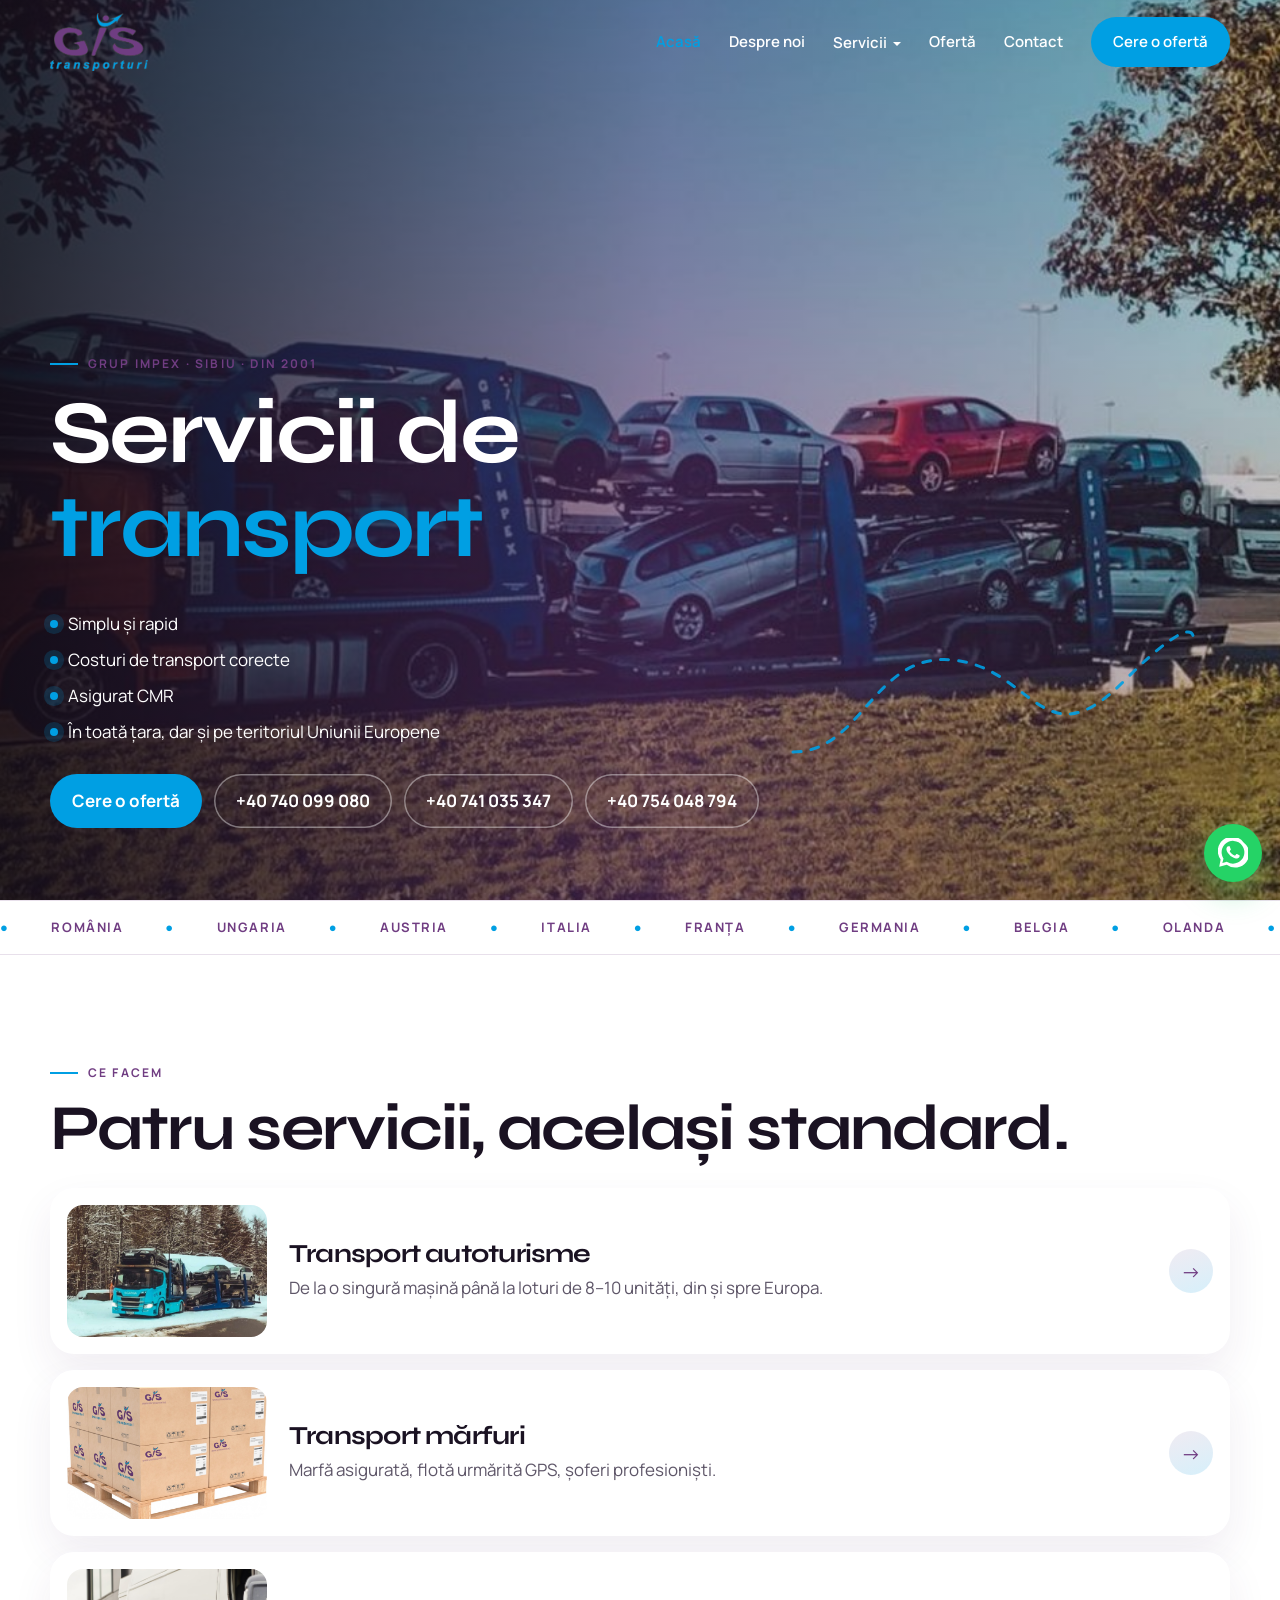
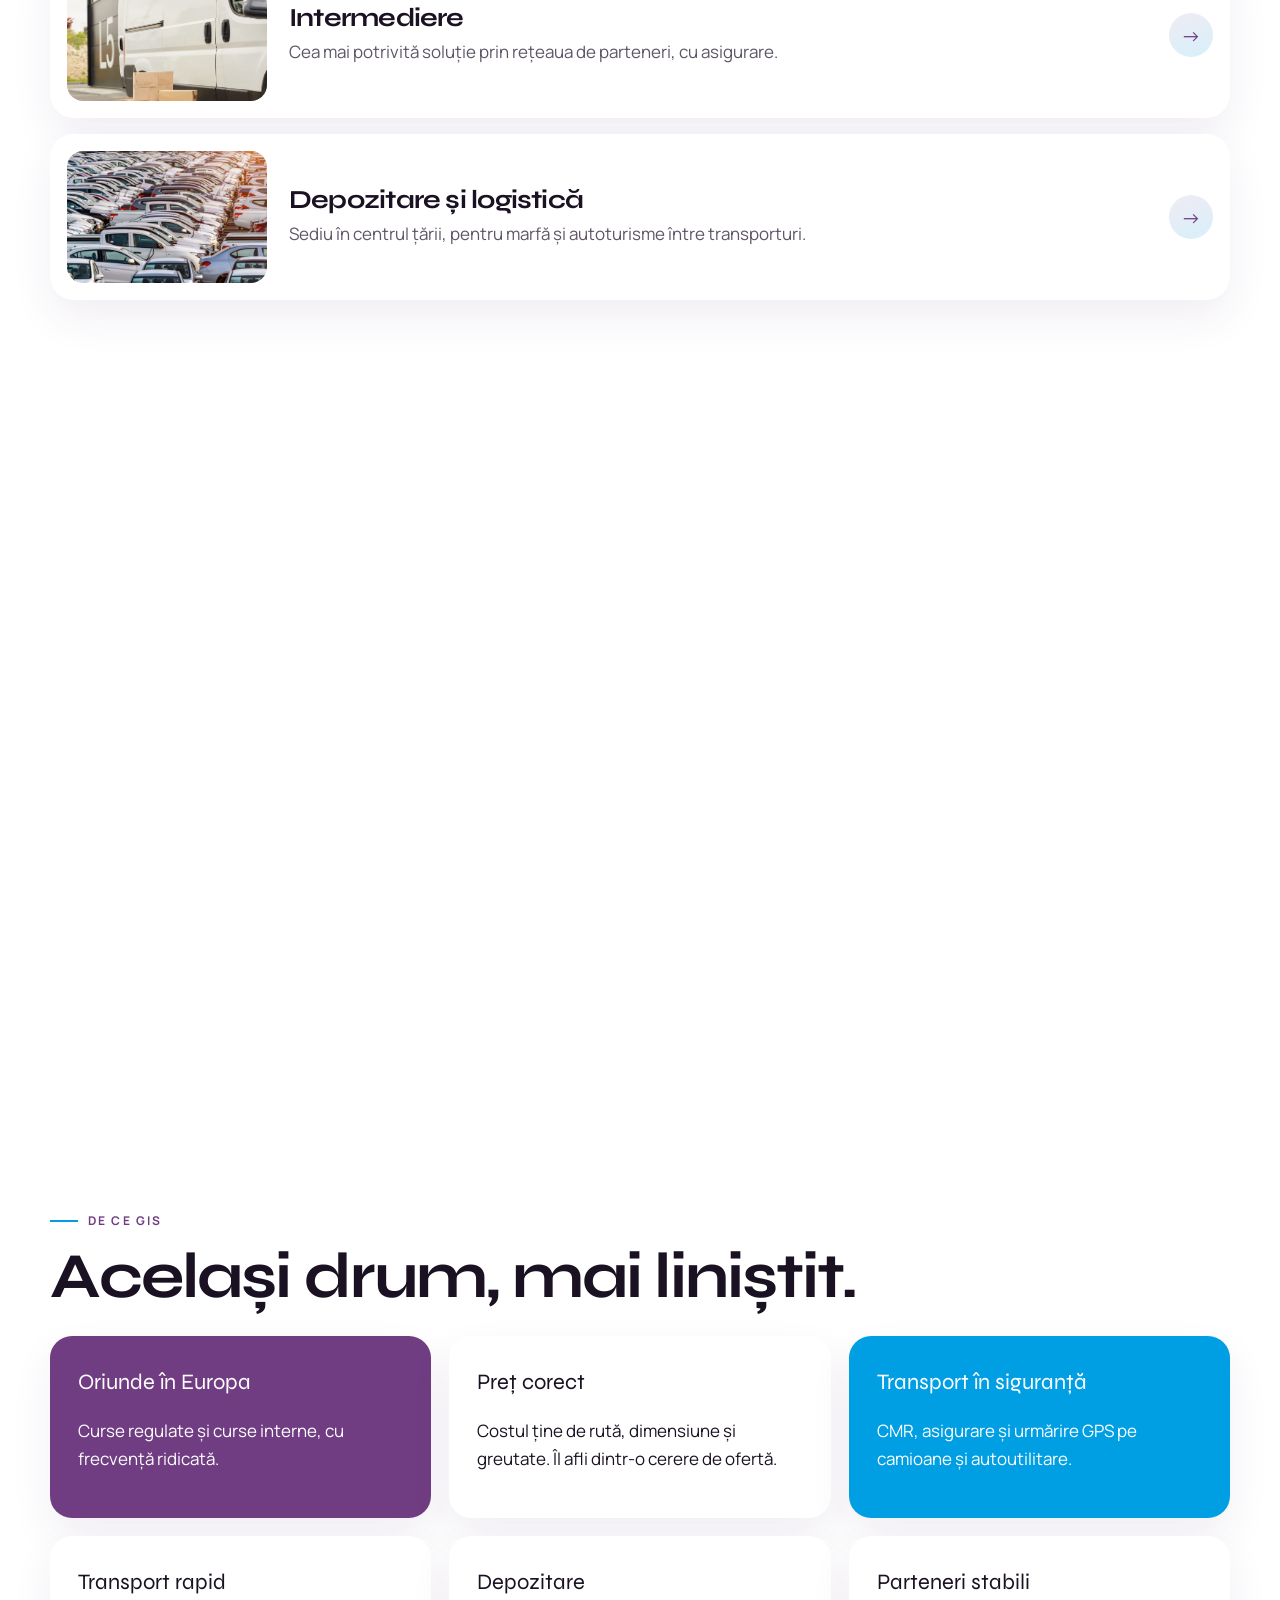
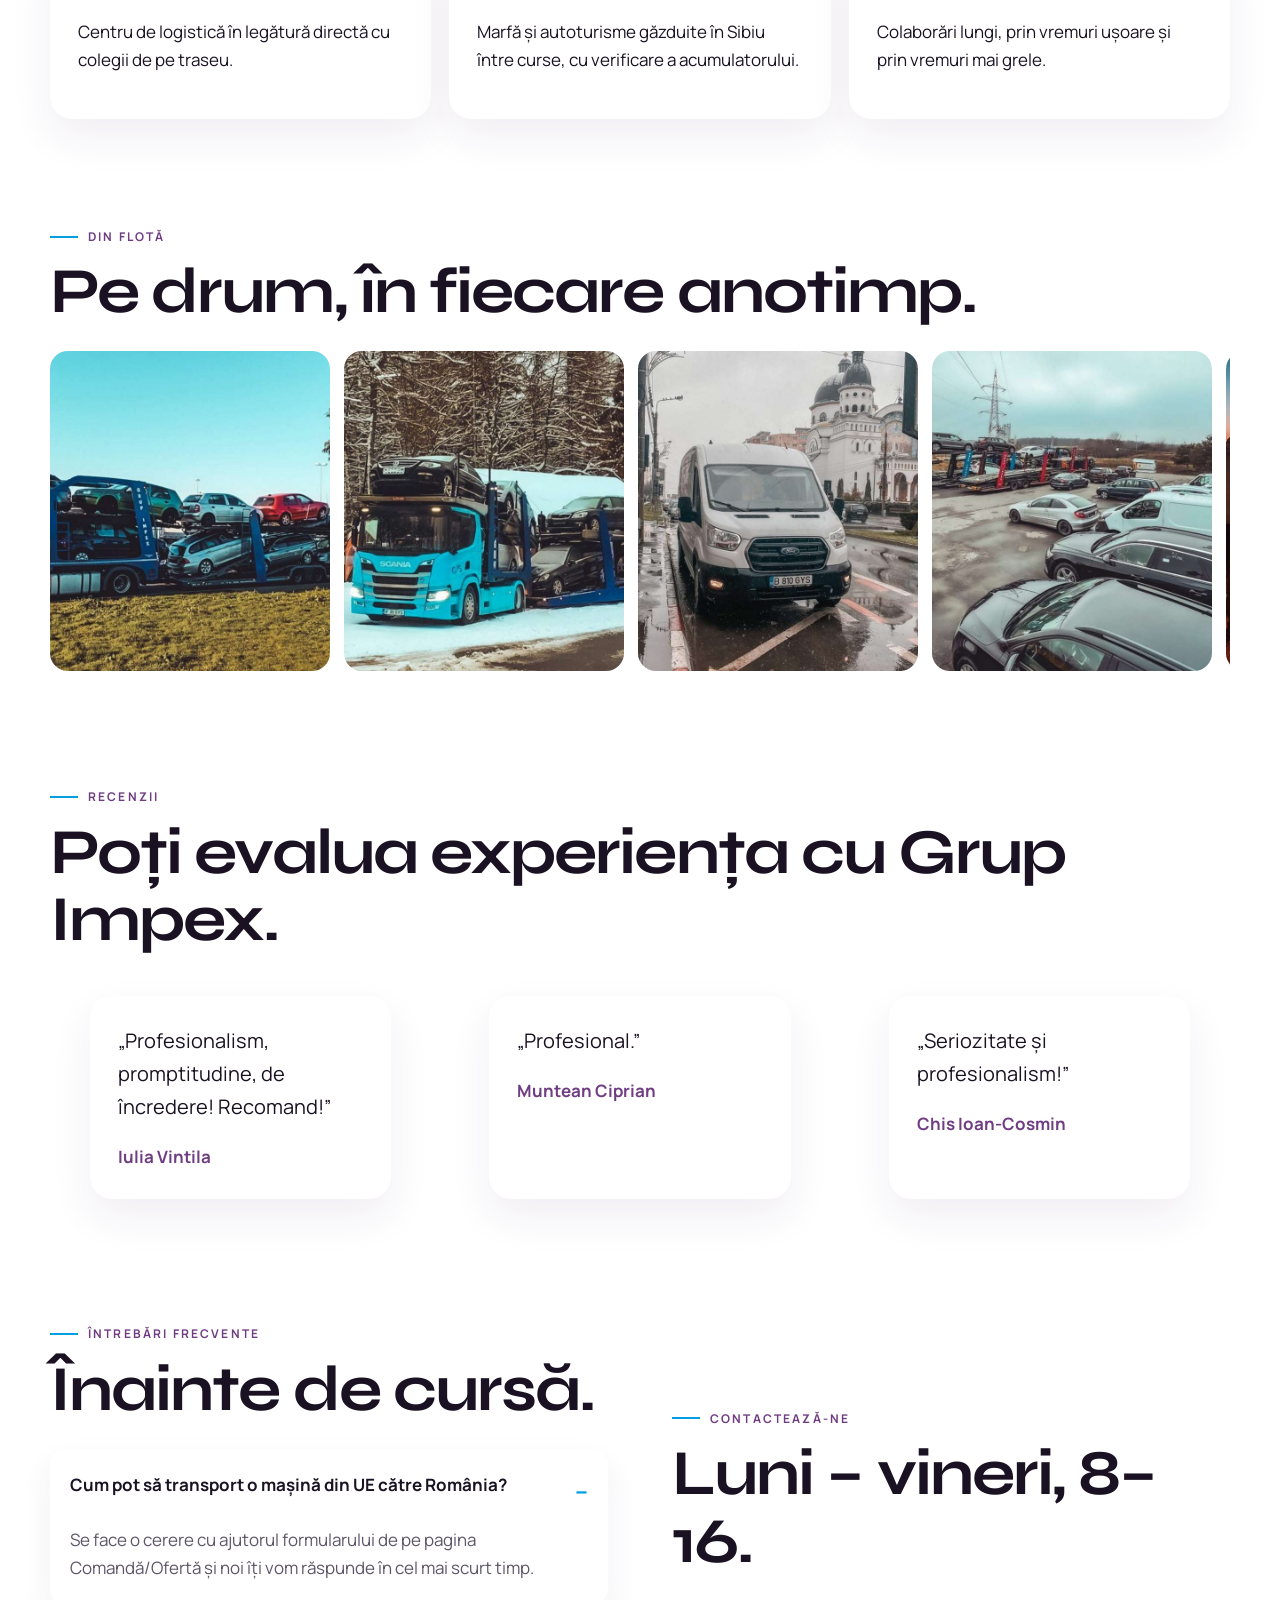
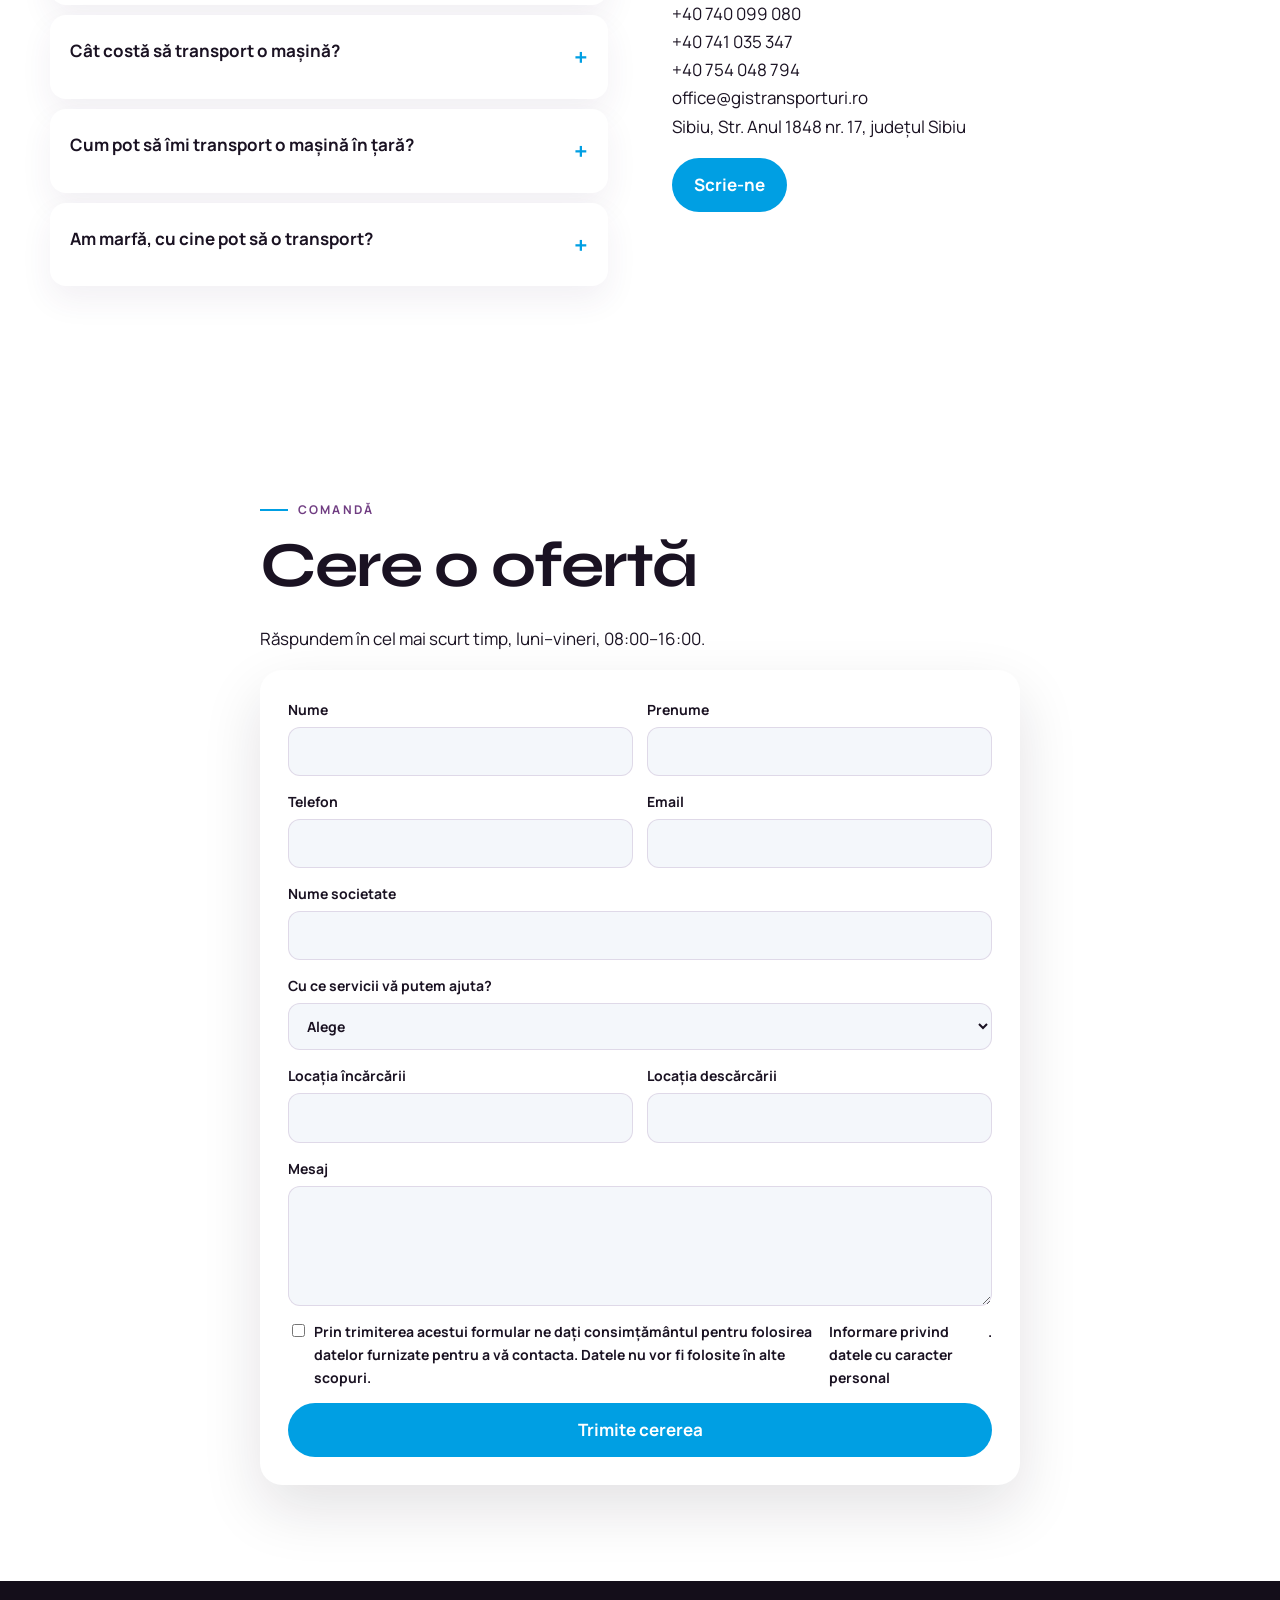
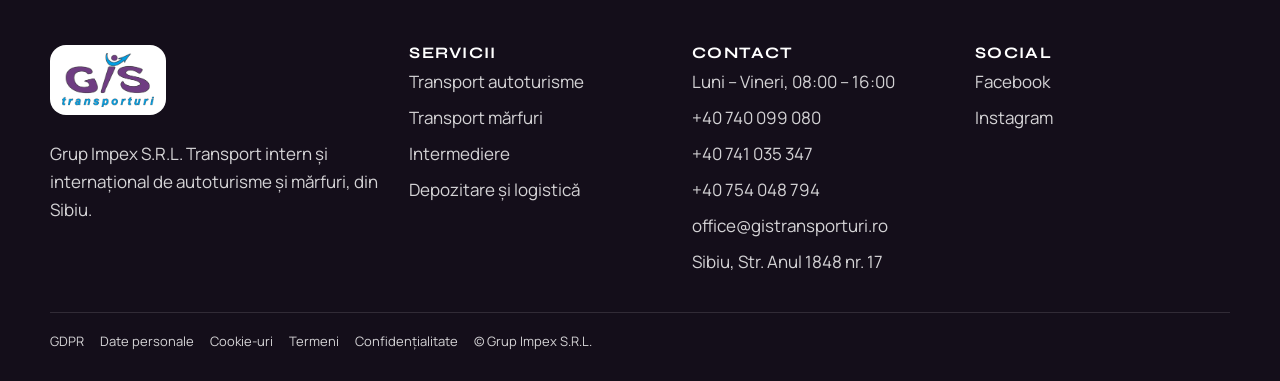
==== index.html @ a69e19e5 "Keep the quote form on the homepage and count years in transport. Service cards expand in place, the" ====
<!DOCTYPE html>
<html lang="ro">
<head>
  <meta charset="utf-8">
  <meta name="viewport" content="width=device-width, initial-scale=1">
  <title>Acasă - GIS Transporturi</title>
  <meta name="description" content="Transport autoturisme și mărfuri în România și Uniunea Europeană. Grup Impex S.R.L., Sibiu.">
  <link rel="icon" href="/assets/img/favicon.png">
  <link rel="preconnect" href="https://fonts.googleapis.com">
  <link rel="preconnect" href="https://fonts.gstatic.com" crossorigin>
  <link href="https://fonts.googleapis.com/css2?family=Manrope:wght@400;500;600;700;800&family=Syne:wght@600;700;800&display=swap" rel="stylesheet">
  <link rel="stylesheet" href="/assets/css/styles.css">
</head>
<body class="home">
<header class="site-header">
  <div class="header-inner">
    <a class="logo" href="/"><img src="/assets/img/logo.png" alt="GIS Transporturi"></a>
    <button class="menu-toggle" aria-label="Meniu" aria-expanded="false"><span></span></button>
    <nav class="nav">
<a href="/" class="active">Acasă</a>
<a href="/despre-noi/">Despre noi</a>
<div class="nav-drop">
  <a href="/servicii/">Servicii</a>
  <menu>
    <li><a href="/servicii/transport-autoturisme/">Transport autoturisme</a></li>
    <li><a href="/servicii/transport-marfuri/">Transport mărfuri</a></li>
    <li><a href="/servicii/intermediere-transport-marfuri-si-autoturisme/">Intermediere</a></li>
    <li><a href="/servicii/depozitare-si-logistica/">Depozitare și logistică</a></li>
  </menu>
</div>
<a href="#oferta">Ofertă</a>
<a href="/contact/">Contact</a>
<a class="btn" href="#oferta">Cere o ofertă</a>
</nav>
  </div>
</header>

<section class="hero">
  <div class="hero-media"><img src="/assets/img/fleet-sun.jpg" alt="Platformă GIS Transporturi încărcată cu autoturisme"></div>
  <svg class="route" viewBox="0 0 420 180" aria-hidden="true"><path d="M10 140 C 80 140, 90 40, 170 48 S 260 150, 340 70 410 30 410 30"/></svg>
  <div class="hero-copy">
    <p class="eyebrow reveal">Grup Impex · Sibiu · din 2001</p>
    <h1 class="reveal d2">Servicii de <span>transport</span></h1>
    <ul class="checks reveal d3">
      <li>Simplu și rapid</li>
      <li>Costuri de transport corecte</li>
      <li>Asigurat CMR</li>
      <li>În toată țara, dar și pe teritoriul Uniunii Europene</li>
    </ul>
    <div class="hero-actions reveal d4">
      <a class="btn" href="#oferta">Cere o ofertă</a>
      <a class="btn ghost" href="tel:+40740099080" style="color:white;box-shadow:inset 0 0 0 1.5px rgba(255,255,255,.4)">+40 740 099 080</a>
      <a class="btn ghost" href="tel:+40741035347" style="color:white;box-shadow:inset 0 0 0 1.5px rgba(255,255,255,.4)">+40 741 035 347</a>
      <a class="btn ghost" href="tel:+40754048794" style="color:white;box-shadow:inset 0 0 0 1.5px rgba(255,255,255,.4)">+40 754 048 794</a>
    </div>
  </div>
</section>
<div class="marquee" aria-hidden="true"><div class="marquee-track">
  <span>România</span><span>Ungaria</span><span>Austria</span><span>Italia</span><span>Franța</span><span>Germania</span><span>Belgia</span><span>Olanda</span><span>Danemarca</span><span>Cehia</span><span>Slovacia</span><span>Slovenia</span><span>Polonia</span><span>Lituania</span>
  <span>România</span><span>Ungaria</span><span>Austria</span><span>Italia</span><span>Franța</span><span>Germania</span><span>Belgia</span><span>Olanda</span><span>Danemarca</span><span>Cehia</span><span>Slovacia</span><span>Slovenia</span><span>Polonia</span><span>Lituania</span>
</div></div>
<section class="section">
  <div class="wrap">
    <p class="eyebrow">Ce facem</p>
    <h2>Patru servicii, același standard.</h2>
    <div class="services">
      <details class="service inview">
        <summary>
          <img src="/assets/img/fleet-snow.jpg" alt="Transport autoturisme pe platformă">
          <div><h3>Transport autoturisme</h3><p>De la o singură mașină până la loturi de 8–10 unități, din și spre Europa.</p></div>
          <span class="arrow" aria-hidden="true">→</span>
        </summary>
        <div class="service-more"><div class="service-panel"><div class="service-panel-inner">
          <div>
            <p>Transportul pe platformă se face în siguranță, cu structuri profesionale pentru până la 10 autoturisme odată.</p>
            <p>Onorăm comenzi pentru o singură mașină, dar și loturi complete de 8–10 unități, de oriunde din Europa.</p>
          </div>
          <a class="btn" href="#oferta" data-serviciu="Transport autoturisme">Cere o ofertă</a>
        </div></div></div>
      </details>
      <details class="service inview">
        <summary>
          <img src="/assets/img/pallet.jpg" alt="Transport mărfuri paletate">
          <div><h3>Transport mărfuri</h3><p>Marfă asigurată, flotă urmărită GPS, șoferi profesioniști.</p></div>
          <span class="arrow" aria-hidden="true">→</span>
        </summary>
        <div class="service-more"><div class="service-panel"><div class="service-panel-inner">
          <div>
            <p>Flotă modernă, întreținere tehnică periodică, șoferi profesioniști și urmărire GPS pe tot traseul.</p>
            <p>Toate mărfurile transportate sunt asigurate.</p>
          </div>
          <a class="btn" href="#oferta" data-serviciu="Transport mărfuri">Cere o ofertă</a>
        </div></div></div>
      </details>
      <details class="service inview">
        <summary>
          <img src="/assets/img/courier.jpg" alt="Intermediere transport">
          <div><h3>Intermediere</h3><p>Cea mai potrivită soluție prin rețeaua de parteneri, cu asigurare.</p></div>
          <span class="arrow" aria-hidden="true">→</span>
        </summary>
        <div class="service-more"><div class="service-panel"><div class="service-panel-inner">
          <div>
            <p>Prin rețeaua de parteneri găsim varianta sigură, rapidă și potrivită ca preț.</p>
            <p>Marfa sau autovehiculul intermediat este asigurat prin polița societății.</p>
          </div>
          <a class="btn" href="#oferta" data-serviciu="Intermediere transport mărfuri și autoturisme">Cere o ofertă</a>
        </div></div></div>
      </details>
      <details class="service inview">
        <summary>
          <img src="/assets/img/yard.jpg" alt="Depozitare autoturisme">
          <div><h3>Depozitare și logistică</h3><p>Sediu în centrul țării, pentru marfă și autoturisme între transporturi.</p></div>
          <span class="arrow" aria-hidden="true">→</span>
        </summary>
        <div class="service-more"><div class="service-panel"><div class="service-panel-inner">
          <div>
            <p>Sediul din Sibiu poate găzdui marfa și autoturismul până la următorul transport.</p>
            <p>Pentru mașini, pe durata depozitării verificăm și întreținem acumulatorul.</p>
          </div>
          <a class="btn" href="#oferta" data-serviciu="Depozitare logistica">Cere o ofertă</a>
        </div></div></div>
      </details>
    </div>
  </div>
</section>
<section class="section" style="padding-top:0">
  <div class="wrap split">
    <div class="frame inview">
      <img src="/assets/img/fleet-12.jpg" alt="Camion GIS pe traseu">
      <div class="chip"><strong>110</strong> oameni în echipă</div>
    </div>
    <div class="inview">
      <p class="eyebrow">Flotă</p>
      <h2>Transportă rapid și în siguranță</h2>
      <p>Grup Impex S.R.L. asigură un transport rapid și în siguranță, punând la dispoziție o gamă largă de autoutilitare și autocamioane.</p>
      <p>Transportăm autovehicule și mărfuri din afara țării în țară, cât și pe teritoriul Uniunii Europene, sigur, rapid și eficient.</p>
      <a class="btn purple" href="/despre-noi/">Mai multe informații</a>
    </div>
  </div>
</section>
<section class="section" style="padding-top:0">
  <div class="wrap">
    <div class="stats">
      <div class="stat inview"><b data-since="2001-08">0</b><span>ani de activitate în transporturi</span></div>
      <div class="stat inview"><b data-count="110">0</b><span>angajați</span></div>
      <div class="stat inview"><b data-count="14">0</b><span>țări pe rute regulate</span></div>
      <div class="stat inview"><b data-count="10">0</b><span>autoturisme pe platformă</span></div>
    </div>
  </div>
</section>
<section class="section" style="padding-top:0">
  <div class="wrap">
    <p class="eyebrow">De ce GIS</p>
    <h2>Același drum, mai liniștit.</h2>
    <div class="reasons">
      <article class="reason inview"><em>Oriunde în Europa</em><p>Curse regulate și curse interne, cu frecvență ridicată.</p></article>
      <article class="reason inview"><em>Preț corect</em><p>Costul ține de rută, dimensiune și greutate. Îl afli dintr-o cerere de ofertă.</p></article>
      <article class="reason inview"><em>Transport în siguranță</em><p>CMR, asigurare și urmărire GPS pe camioane și autoutilitare.</p></article>
      <article class="reason inview"><em>Transport rapid</em><p>Centru de logistică în legătură directă cu colegii de pe traseu.</p></article>
      <article class="reason inview"><em>Depozitare</em><p>Marfă și autoturisme găzduite în Sibiu între curse, cu verificare a acumulatorului.</p></article>
      <article class="reason inview"><em>Parteneri stabili</em><p>Colaborări lungi, prin vremuri ușoare și prin vremuri mai grele.</p></article>
    </div>
  </div>
</section>
<section class="section" style="padding-top:0">
  <div class="wrap">
    <p class="eyebrow">Din flotă</p>
    <h2>Pe drum, în fiecare anotimp.</h2>
    <div class="gallery">
      <img src="/assets/img/fleet-sun.jpg" alt="Platformă încărcată, vară">
      <img src="/assets/img/fleet-snow.jpg" alt="Platformă pe zăpadă">
      <img src="/assets/img/fleet-15.jpg" alt="Transport GIS">
      <img src="/assets/img/fleet-21.jpg" alt="Transport GIS">
      <img src="/assets/img/fleet-24.jpg" alt="Transport GIS">
      <img src="/assets/img/fleet-30.jpg" alt="Transport GIS">
      <img src="/assets/img/fleet-05.jpg" alt="Transport GIS">
    </div>
  </div>
</section>
<section class="section" style="padding-top:0">
  <div class="wrap">
    <p class="eyebrow">Recenzii</p>
    <h2>Poți evalua experiența cu Grup Impex.</h2>
    <div class="quotes">
      <blockquote class="quote inview"><p>„Profesionalism, promptitudine, de încredere! Recomand!”</p><cite>Iulia Vintila</cite></blockquote>
      <blockquote class="quote inview"><p>„Profesional.”</p><cite>Muntean Ciprian</cite></blockquote>
      <blockquote class="quote inview"><p>„Seriozitate și profesionalism!”</p><cite>Chis Ioan-Cosmin</cite></blockquote>
    </div>
  </div>
</section>
<section class="section" style="padding-top:0">
  <div class="wrap split">
    <div>
      <p class="eyebrow">Întrebări frecvente</p>
      <h2>Înainte de cursă.</h2>
      <div class="faq">
        <details open><summary>Cum pot să transport o mașină din UE către România?</summary><p>Se face o cerere cu ajutorul formularului de pe pagina Comandă/Ofertă și noi îți vom răspunde în cel mai scurt timp.</p></details>
        <details><summary>Cât costă să transport o mașină?</summary><p>Costul unui transport diferă în funcție de locul de ridicare și locul de livrare, dar și în funcție de dimensiunile și greutatea acesteia. Pentru a afla, completează o cerere de ofertă.</p></details>
        <details><summary>Cum pot să îmi transport o mașină în țară?</summary><p>Dacă ai o mașină pe care vrei să o transporți dintr-o locație în alta pe teritoriul țării, te putem ajuta cu autocamioanele noastre sau ale partenerilor noștri.</p></details>
        <details><summary>Am marfă, cu cine pot să o transport?</summary><p>În funcție de nevoile tale, marfa va fi transportată cât mai rapid, atât paletată, cât și ca un colet singular.</p></details>
      </div>
    </div>
    <div class="inview">
      <p class="eyebrow">Contactează-ne</p>
      <h2>Luni – vineri, 8–16.</h2>
      <p><a href="tel:+40740099080">+40 740 099 080</a><br><a href="tel:+40741035347">+40 741 035 347</a><br><a href="tel:+40754048794">+40 754 048 794</a><br><a href="mailto:office@gistransporturi.ro">office@gistransporturi.ro</a><br>Sibiu, Str. Anul 1848 nr. 17, județul Sibiu</p>
      <a class="btn" href="/contact/">Scrie-ne</a>
    </div>
  </div>
</section>
<section class="section" id="oferta">
  <div class="wrap" style="max-width:760px">
    <p class="eyebrow">Comandă</p>
    <h2>Cere o ofertă</h2>
    <p>Răspundem în cel mai scurt timp, luni–vineri, 08:00–16:00.</p>
    <form class="form" data-service-form>
      <p class="form-ok">Cererea a fost trimisă. Revenim în cel mai scurt timp.</p>
      <input class="hp" type="text" name="company" tabindex="-1" autocomplete="off">
      <div class="row">
        <label>Nume<input name="nume" required></label>
        <label>Prenume<input name="prenume" required></label>
      </div>
      <div class="row">
        <label>Telefon<input name="telefon" required></label>
        <label>Email<input type="email" name="email"></label>
      </div>
      <label>Nume societate<input name="societate"></label>
      <label>Cu ce servicii vă putem ajuta?
        <select name="serviciu" required>
          <option value="">Alege</option>
          <option>Transport mărfuri</option>
          <option>Transport autoturisme</option>
          <option>Intermediere transport mărfuri și autoturisme</option>
          <option>Depozitare logistica</option>
        </select>
      </label>
      <div class="row">
        <label>Locația încărcării<input name="incarcare"></label>
        <label>Locația descărcării<input name="descarcare"></label>
      </div>
      <div data-for="auto" hidden>
        <div class="row">
          <label>Modelul autoturismului<input name="model"></label>
          <label>Număr de autoturisme<input name="numar_auto"></label>
        </div>
        <label>Starea autoturismului
          <select name="stare"><option value="">Alege</option><option>funcțional</option><option>nefuncțional</option></select>
        </label>
      </div>
      <div data-for="marfa" hidden>
        <div class="row">
          <label>Număr de paleți<input name="paleti"></label>
          <label>Volumul paleților<input name="volum"></label>
        </div>
        <label>Greutatea paleților<input name="greutate"></label>
      </div>
      <label>Mesaj<textarea name="mesaj" required></textarea></label>
      <label class="checkline"><input type="checkbox" required> Prin trimiterea acestui formular ne dați consimțământul pentru folosirea datelor furnizate pentru a vă contacta. Datele nu vor fi folosite în alte scopuri. <a href="/declaratie-privind-datele-cu-caracter-personal/">Informare privind datele cu caracter personal</a>.</label>
      <button class="btn" type="submit">Trimite cererea</button>
    </form>
  </div>
</section>


<footer class="site-footer">
  <div class="wrap foot-grid">
    <div>
      <a class="logo-pill" href="/"><img src="/assets/img/logo.png" alt="GIS Transporturi"></a>
      <p>Grup Impex S.R.L. Transport intern și internațional de autoturisme și mărfuri, din Sibiu.</p>
    </div>
    <div>
      <h3>Servicii</h3>
      <ul>
        <li><a href="/servicii/transport-autoturisme/">Transport autoturisme</a></li>
        <li><a href="/servicii/transport-marfuri/">Transport mărfuri</a></li>
        <li><a href="/servicii/intermediere-transport-marfuri-si-autoturisme/">Intermediere</a></li>
        <li><a href="/servicii/depozitare-si-logistica/">Depozitare și logistică</a></li>
      </ul>
    </div>
    <div>
      <h3>Contact</h3>
      <ul>
        <li>Luni – Vineri, 08:00 – 16:00</li>
        <li><a href="tel:+40740099080">+40 740 099 080</a></li>
        <li><a href="tel:+40741035347">+40 741 035 347</a></li>
        <li><a href="tel:+40754048794">+40 754 048 794</a></li>
        <li><a href="mailto:office@gistransporturi.ro">office@gistransporturi.ro</a></li>
        <li>Sibiu, Str. Anul 1848 nr. 17</li>
      </ul>
    </div>
    <div>
      <h3>Social</h3>
      <ul>
        <li><a href="https://www.facebook.com/GIStransporturi/" target="_blank" rel="noreferrer">Facebook</a></li>
        <li><a href="https://www.instagram.com/grupimpexsrl/" target="_blank" rel="noreferrer">Instagram</a></li>
      </ul>
    </div>
  </div>
  <div class="wrap legal-row">
    <a href="/gdpr/">GDPR</a>
    <a href="/declaratie-privind-datele-cu-caracter-personal/">Date personale</a>
    <a href="/politica-privind-cookie-urile-ue/">Cookie-uri</a>
    <a href="/termeni-si-conditii/">Termeni</a>
    <a href="/politica-de-confidentialitate/">Confidențialitate</a>
    <span>© Grup Impex S.R.L.</span>
  </div>
</footer>
<a class="wa" href="https://wa.me/40740099080" aria-label="WhatsApp" target="_blank" rel="noreferrer">
  <svg viewBox="0 0 24 24" aria-hidden="true"><path d="M20.5 3.5A11 11 0 0 0 2.1 17.2L1 23l6-1.6A11 11 0 0 0 20.5 3.5zm-8.5 17a9.1 9.1 0 0 1-4.6-1.3l-.3-.2-3.6.9.9-3.5-.2-.3A9.1 9.1 0 1 1 12 20.5zm5-6.8c-.3-.1-1.6-.8-1.8-.9s-.4-.1-.6.1-.7.9-.8 1-.3.2-.6.1a7.4 7.4 0 0 1-2.2-1.4 8.2 8.2 0 0 1-1.5-1.9c-.2-.3 0-.4.1-.6l.4-.5.2-.3a.5.5 0 0 0 0-.5c0-.1-.6-1.4-.8-1.9s-.4-.4-.6-.4h-.5a1 1 0 0 0-.7.3 2.9 2.9 0 0 0-.9 2.2 5 5 0 0 0 1.1 2.7 11.4 11.4 0 0 0 4.4 3.9 14 14 0 0 0 1.5.6 3.6 3.6 0 0 0 1.6.1 2.7 2.7 0 0 0 1.8-1.2 2.2 2.2 0 0 0 .2-1.2c-.1-.1-.3-.2-.6-.3z"/></svg>
</a>

<script src="/assets/js/main.js"></script>
</body>
</html>
---- assets/css/styles.css ----
:root {
  --purple: #703d82;
  --purple-deep: #4c2460;
  --cyan: #009fe3;
  --cyan-deep: #0678b0;
  --ink: #1a1222;
  --muted: #5e5668;
  --paper: #f6f4f8;
  --white: #ffffff;
  --line: rgba(112, 61, 130, 0.16);
  --shadow: 0 24px 60px rgba(26, 18, 34, 0.12);
  --radius: 22px;
  --header: 84px;
  --font: "Manrope", sans-serif;
  --display: "Syne", sans-serif;
}

* { box-sizing: border-box; }
html { scroll-behavior: smooth; }
body {
  margin: 0;
  color: var(--ink);
  background:
    radial-gradient(980px 560px at -4% 8%, rgba(112, 61, 130, 0.55), transparent 58%),
    radial-gradient(860px 520px at 108% -6%, rgba(0, 159, 227, 0.5), transparent 56%),
    radial-gradient(760px 540px at 92% 100%, rgba(112, 61, 130, 0.38), transparent 60%),
    radial-gradient(680px 460px at -8% 100%, rgba(0, 159, 227, 0.36), transparent 58%),
    linear-gradient(155deg, #d7c2ea 0%, #efe8f5 42%, #c9e8f8 100%);
  background-attachment: fixed;
  font-family: var(--font);
  font-size: 17px;
  line-height: 1.65;
}
img { max-width: 100%; display: block; }
a { color: inherit; text-decoration: none; }
button, input, select, textarea { font: inherit; color: inherit; }
h1, h2, h3, h4 { font-family: var(--display); line-height: 1.05; letter-spacing: -0.03em; margin: 0 0 0.4em; }

.wrap { width: min(1180px, calc(100% - 40px)); margin: 0 auto; }
.eyebrow {
  display: inline-flex;
  align-items: center;
  gap: 10px;
  color: var(--purple);
  font-size: 12px;
  font-weight: 700;
  letter-spacing: 0.18em;
  text-transform: uppercase;
}
.eyebrow::before {
  content: "";
  width: 28px;
  height: 2px;
  background: var(--cyan);
}

.site-header {
  position: fixed;
  inset: 0 0 auto 0;
  z-index: 40;
  height: var(--header);
  display: flex;
  align-items: center;
  transition: background 0.35s ease, box-shadow 0.35s ease, height 0.35s ease;
}
.site-header.scrolled {
  background: rgba(255, 255, 255, 0.9);
  backdrop-filter: blur(16px);
  box-shadow: 0 1px 0 var(--line);
  height: 70px;
}
.header-inner { display: flex; align-items: center; justify-content: space-between; gap: 24px; width: min(1180px, calc(100% - 40px)); margin: 0 auto; }
.logo img { height: 58px; width: auto; }
.site-header.scrolled .logo img { height: 48px; }
.nav { display: flex; align-items: center; gap: 28px; }
.nav a { font-size: 15px; font-weight: 600; position: relative; }
.nav a.active, .nav a:hover { color: var(--purple); }
body.home .site-header:not(.scrolled) .nav a { color: white; }
body.home .site-header:not(.scrolled) .nav a.active,
body.home .site-header:not(.scrolled) .nav a:hover { color: var(--cyan); }
body.home .site-header:not(.scrolled) .nav-drop menu a { color: var(--ink); }
body.home .site-header:not(.scrolled) .nav-drop menu a:hover { color: var(--purple); }
.nav-drop { position: relative; }
.nav-drop > a::after { content: ""; display: inline-block; margin-left: 6px; border: 4px solid transparent; border-top-color: currentColor; transform: translateY(2px); }
.nav-drop menu {
  display: none;
  position: absolute;
  top: calc(100% + 14px);
  left: -16px;
  margin: 0;
  padding: 10px;
  list-style: none;
  min-width: 280px;
  background: var(--white);
  border-radius: 16px;
  box-shadow: var(--shadow);
}
.nav-drop:hover menu, .nav-drop:focus-within menu { display: grid; }
.nav-drop menu a { display: block; padding: 10px 12px; border-radius: 10px; }
.nav-drop menu a:hover { background: var(--paper); }
.btn {
  display: inline-flex;
  align-items: center;
  justify-content: center;
  gap: 8px;
  border: 0;
  border-radius: 999px;
  padding: 13px 22px;
  background: var(--cyan);
  color: white;
  font-weight: 700;
  cursor: pointer;
  transition: transform 0.25s ease, background 0.25s ease;
}
.btn:hover { background: var(--cyan-deep); transform: translateY(-2px); }
.btn.ghost { background: transparent; color: var(--ink); box-shadow: inset 0 0 0 1.5px var(--line); }
.btn.ghost:hover { background: white; }
.btn.purple { background: var(--purple); }
.btn.purple:hover { background: var(--purple-deep); }
.menu-toggle { display: none; width: 46px; height: 46px; border: 0; border-radius: 50%; background: white; cursor: pointer; box-shadow: 0 8px 24px rgba(26, 18, 34, 0.12); }
.menu-toggle span, .menu-toggle span::before, .menu-toggle span::after {
  display: block; width: 18px; height: 2px; background: var(--ink); position: relative; margin: 0 auto;
}
.menu-toggle span::before, .menu-toggle span::after { content: ""; position: absolute; left: 0; }
.menu-toggle span::before { top: -6px; }
.menu-toggle span::after { top: 6px; }

.hero { position: relative; min-height: 100vh; display: grid; align-items: end; overflow: hidden; color: white; background: #120c18; }
.hero-media { position: absolute; inset: 0; }
.hero-media img { width: 100%; height: 100%; object-fit: cover; transform: scale(1.08); animation: drift 18s ease-in-out infinite alternate; }
.hero-media::after { content: ""; position: absolute; inset: 0; background: linear-gradient(90deg, rgba(18, 12, 24, 0.88) 0%, rgba(76, 36, 96, 0.55) 52%, rgba(18, 12, 24, 0.25) 100%); }
.hero-copy { position: relative; z-index: 1; padding: 140px 0 72px; width: min(1180px, calc(100% - 40px)); margin: 0 auto; }
.hero h1 { font-size: clamp(48px, 7vw, 92px); max-width: 11ch; color: white; }
.hero h1 span { color: var(--cyan); }
.hero p.lead { max-width: 460px; font-size: 18px; color: rgba(255,255,255,0.86); }
.hero-actions { display: flex; flex-wrap: wrap; gap: 12px; margin-top: 28px; }
.checks { display: grid; gap: 8px; margin: 28px 0 0; padding: 0; list-style: none; }
.checks li { display: flex; gap: 10px; align-items: center; }
.checks li::before { content: ""; width: 8px; height: 8px; border-radius: 50%; background: var(--cyan); box-shadow: 0 0 0 6px rgba(0, 159, 227, 0.18); }
.route {
  position: absolute; right: 6vw; bottom: 12vh; width: min(420px, 40vw); z-index: 1; opacity: 0.9;
}
.route path { fill: none; stroke: var(--cyan); stroke-width: 3; stroke-linecap: round; stroke-dasharray: 8 10; animation: dash 14s linear infinite; }

.marquee { overflow: hidden; border-block: 1px solid var(--line); background: white; }
.marquee-track { display: flex; gap: 42px; width: max-content; padding: 16px 0; animation: ticker 28s linear infinite; font-weight: 700; letter-spacing: 0.12em; text-transform: uppercase; font-size: 13px; color: var(--purple); }
.marquee-track span::before { content: "●"; color: var(--cyan); margin-right: 42px; }

.section { padding: 96px 0; }
.section h2 { font-size: clamp(36px, 5vw, 64px); }
.split { display: grid; grid-template-columns: 1fr 1fr; gap: 64px; align-items: center; }
.frame { position: relative; border-radius: var(--radius); overflow: hidden; min-height: 420px; }
.frame img { width: 100%; height: 100%; object-fit: cover; min-height: 420px; transition: transform 0.8s ease; }
.frame:hover img { transform: scale(1.05); }
.chip {
  position: absolute; left: 18px; bottom: 18px; background: white; color: var(--ink);
  border-radius: 16px; padding: 14px 16px; box-shadow: var(--shadow); max-width: 220px;
}
.chip strong { display: block; font-family: var(--display); font-size: 28px; color: var(--purple); }

.services { display: grid; gap: 16px; }
.service {
  background: white; border-radius: 24px; padding: 16px;
  border: 1px solid rgba(255, 255, 255, 0.7);
  box-shadow: 0 18px 40px rgba(76, 36, 96, 0.08);
  transition: box-shadow 0.35s ease;
}
.service[open] { box-shadow: 0 22px 48px rgba(76, 36, 96, 0.14); }
.service summary {
  display: grid; grid-template-columns: 200px minmax(0, 1fr) 44px;
  gap: 22px; align-items: center;
  list-style: none; cursor: pointer;
}
.service summary::-webkit-details-marker { display: none; }
.service summary::marker { content: ""; }
.service img { width: 200px; height: 132px; object-fit: cover; border-radius: 16px; display: block; }
.service h3 { font-size: 26px; margin: 0 0 6px; }
.service summary p { margin: 0; color: var(--muted); }
.service-more { display: grid; grid-template-rows: 0fr; transition: grid-template-rows 0.5s cubic-bezier(0.22, 1, 0.36, 1); }
.service[open] .service-more { grid-template-rows: 1fr; }
.service-panel { overflow: hidden; min-height: 0; }
.service-panel-inner {
  display: grid; grid-template-columns: minmax(0, 1fr) auto;
  gap: 28px; align-items: end;
  margin: 16px 8px 4px 222px; padding-top: 16px;
  border-top: 1px solid rgba(112, 61, 130, 0.12);
}
.service-panel p { margin: 0 0 8px; color: var(--muted); max-width: 68ch; }
.service-panel p:last-child { margin-bottom: 0; }
.arrow {
  width: 44px; height: 44px; border-radius: 50%; display: grid; place-items: center;
  background: linear-gradient(160deg, rgba(112, 61, 130, 0.1), rgba(0, 159, 227, 0.16));
  color: var(--purple); font-size: 20px;
  transition: transform 0.4s cubic-bezier(0.22, 1, 0.36, 1);
}
.service[open] .arrow { transform: rotate(90deg); }

.stats { display: grid; grid-template-columns: repeat(4, 1fr); gap: 18px; }
.stat { background: white; border-radius: var(--radius); padding: 28px 22px; box-shadow: 0 18px 40px rgba(76, 36, 96, 0.08); }
.stat b { display: block; font-family: var(--display); font-size: 48px; color: var(--purple); letter-spacing: -0.04em; }
.stat span { color: var(--muted); }

.reasons { display: grid; grid-template-columns: repeat(3, 1fr); gap: 18px; }
.reason { padding: 28px; border-radius: var(--radius); background: white; min-height: 180px; box-shadow: 0 18px 40px rgba(76, 36, 96, 0.08); }
.reason:nth-child(1) { background: var(--purple); color: white; }
.reason:nth-child(3) { background: var(--cyan); color: white; }
.reason em { font-style: normal; font-family: var(--display); font-size: 22px; display: block; margin-bottom: 8px; }

.gallery { display: grid; grid-auto-flow: column; grid-auto-columns: minmax(280px, 32%); gap: 14px; overflow-x: auto; scroll-snap-type: x mandatory; padding-bottom: 8px; }
.gallery img { height: 320px; width: 100%; object-fit: cover; border-radius: 18px; scroll-snap-align: start; }
.gallery::-webkit-scrollbar { height: 8px; }
.gallery::-webkit-scrollbar-thumb { background: var(--purple); border-radius: 99px; }

.quotes { display: grid; grid-template-columns: repeat(3, 1fr); gap: 18px; }
.quote { background: white; border-radius: var(--radius); padding: 28px; box-shadow: 0 18px 40px rgba(76, 36, 96, 0.08); }
.quote p { font-size: 20px; margin-top: 0; }
.quote cite { font-style: normal; font-weight: 700; color: var(--purple); }

.faq details { background: white; border-radius: 16px; padding: 6px 20px; margin-bottom: 10px; box-shadow: 0 14px 32px rgba(76, 36, 96, 0.07); }
.faq summary { cursor: pointer; font-weight: 700; padding: 16px 0; list-style: none; display: flex; justify-content: space-between; gap: 16px; }
.faq summary::-webkit-details-marker { display: none; }
.faq summary::after { content: "+"; color: var(--cyan); font-size: 24px; }
.faq details[open] summary::after { content: "–"; }
.faq details p { margin-top: 0; color: var(--muted); }

.page-hero { padding: 150px 0 40px; }
.page-hero h1 { font-size: clamp(42px, 6vw, 76px); max-width: 14ch; }
.prose { max-width: 760px; }
.prose p, .legal p { color: var(--muted); }
.legal { background: white; border-radius: var(--radius); padding: 36px; box-shadow: 0 18px 40px rgba(76, 36, 96, 0.08); }
.legal h2, .legal h3 { margin-top: 1.4em; font-size: 28px; }
.legal a { color: var(--cyan-deep); text-decoration: underline; }

#oferta.arrive .wrap { animation: offerIn 0.8s cubic-bezier(0.22, 1, 0.36, 1); }
@keyframes offerIn { from { transform: translateY(72px); } to { transform: none; } }
.form {
  background: white; border-radius: var(--radius); padding: 28px; display: grid; gap: 14px; box-shadow: var(--shadow);
}
.form label { display: grid; gap: 6px; font-size: 14px; font-weight: 700; }
.form input, .form select, .form textarea {
  border: 1px solid var(--line); border-radius: 12px; padding: 12px 14px; background: #f4f7fb; width: 100%;
}
.form textarea { min-height: 120px; resize: vertical; }
.form .row { display: grid; grid-template-columns: 1fr 1fr; gap: 14px; }
.checkline { display: flex !important; grid-template-columns: none; align-items: flex-start; gap: 10px; font-weight: 500; }
.checkline input { width: auto; margin-top: 4px; }
.note { font-size: 13px; color: var(--muted); }
.form-ok { display: none; background: #e8f8ef; color: #146c36; border-radius: 14px; padding: 14px 16px; }
.form-ok.show { display: block; }
.hp { position: absolute; left: -9999px; }

.two-col, .contact-grid { display: grid; grid-template-columns: 0.85fr 1.15fr; gap: 28px; align-items: start; }
.contact-card { background: var(--purple); color: white; border-radius: var(--radius); padding: 32px; }
.contact-card a { color: white; }
.contact-card p { margin: 0 0 18px; }

.map { border: 0; width: 100%; height: 280px; border-radius: var(--radius); filter: grayscale(0.3) contrast(1.05); }

.site-footer { background: #140e1a; color: rgba(255,255,255,0.82); padding: 64px 0 28px; }
.foot-grid { display: grid; grid-template-columns: 1.3fr 1fr 1fr 1fr; gap: 28px; }
.logo-pill { background: white; display: inline-block; border-radius: 16px; padding: 8px 12px; }
.logo-pill img { height: 54px; }
.site-footer a:hover { color: var(--cyan); }
.site-footer h3 { color: white; font-size: 16px; letter-spacing: 0.08em; text-transform: uppercase; }
.site-footer ul { list-style: none; margin: 0; padding: 0; display: grid; gap: 8px; }
.legal-row { display: flex; flex-wrap: wrap; gap: 16px; margin-top: 36px; padding-top: 18px; border-top: 1px solid rgba(255,255,255,0.12); font-size: 13px; }

.wa {
  position: fixed; right: 18px; bottom: 18px; z-index: 30;
  width: 58px; height: 58px; border-radius: 50%; background: #25d366; color: white;
  display: grid; place-items: center; box-shadow: 0 12px 30px rgba(37, 211, 102, 0.35);
  animation: pop 0.6s 1s both;
}
.wa svg { width: 30px; height: 30px; fill: white; }

.reveal { opacity: 0; transform: translateY(24px); animation: rise 0.8s ease forwards; }
.reveal.d2 { animation-delay: 0.12s; }
.reveal.d3 { animation-delay: 0.24s; }
.reveal.d4 { animation-delay: 0.36s; }
.inview { opacity: 0; transform: translateY(28px); }
.inview.show { animation: rise 0.8s ease forwards; }

@keyframes rise { to { opacity: 1; transform: none; } }
@keyframes drift { to { transform: scale(1.16) translate3d(-1.5%, -1%, 0); } }
@keyframes ticker { to { transform: translateX(-50%); } }
@keyframes dash { to { stroke-dashoffset: -240; } }
@keyframes pop { from { transform: scale(0.6); opacity: 0; } to { transform: none; opacity: 1; } }

@media (max-width: 900px) {
  .menu-toggle { display: grid; place-items: center; }
  .nav {
    position: fixed; inset: 70px 16px auto; display: none; flex-direction: column; align-items: stretch;
    background: white; border-radius: 20px; padding: 16px; box-shadow: var(--shadow); gap: 4px;
  }
  .nav.open { display: flex; }
body.home .site-header:not(.scrolled) .nav.open a,
body.home .site-header:not(.scrolled) .nav.open a:hover { color: var(--ink); }
body.home .site-header:not(.scrolled) .nav.open a.active { color: var(--cyan-deep); }
  .nav-drop menu { position: static; display: grid; box-shadow: none; min-width: 0; padding: 0 0 0 10px; }
  .split, .stats, .reasons, .quotes, .contact-grid, .two-col, .foot-grid, .form .row { grid-template-columns: 1fr; }
  .service summary { grid-template-columns: 1fr 44px; }
  .service img { grid-column: 1 / -1; width: 100%; height: 190px; }
  .service-panel-inner { margin-left: 0; grid-template-columns: 1fr; justify-items: start; }
  .route { display: none; }
  .hero { min-height: 92vh; }
  .section { padding: 64px 0; }
}
@media (prefers-reduced-motion: reduce) {
  *, *::before, *::after { animation: none !important; transition: none !important; }
  .reveal, .inview { opacity: 1; transform: none; }
}
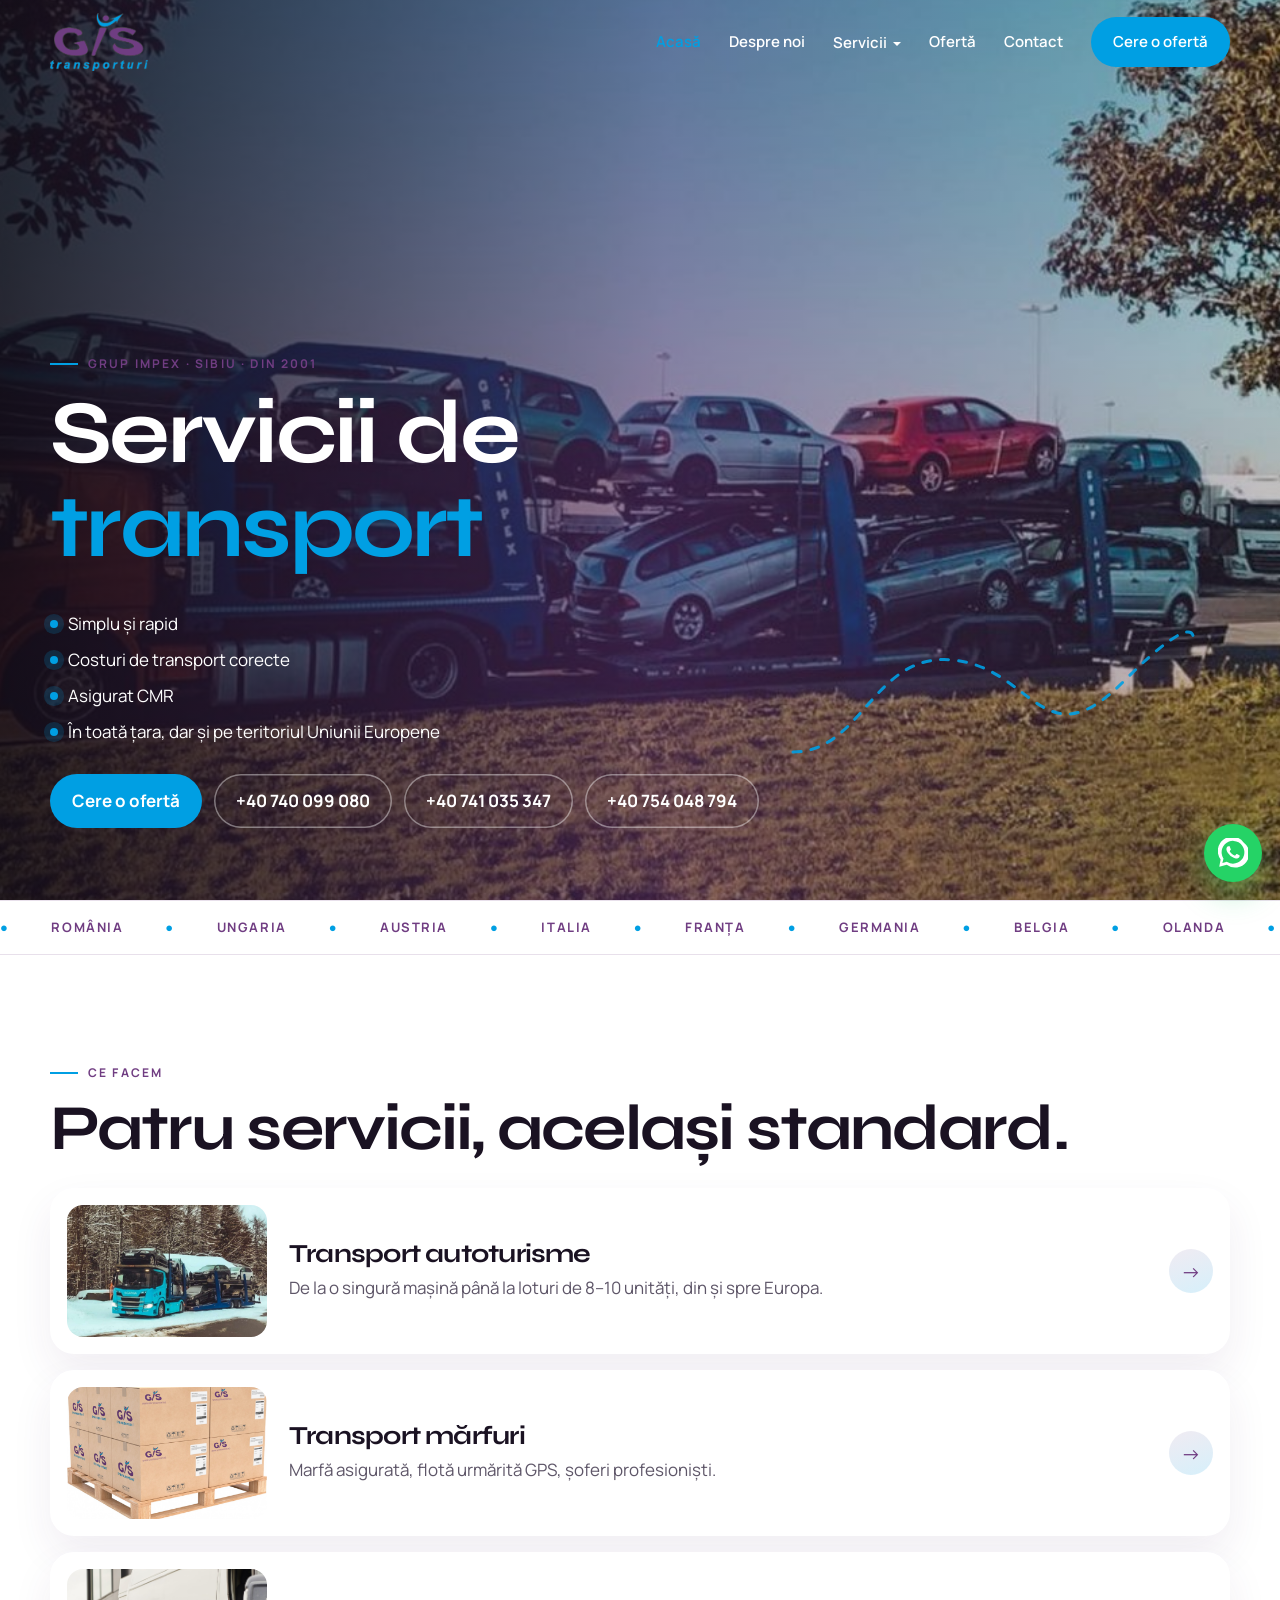
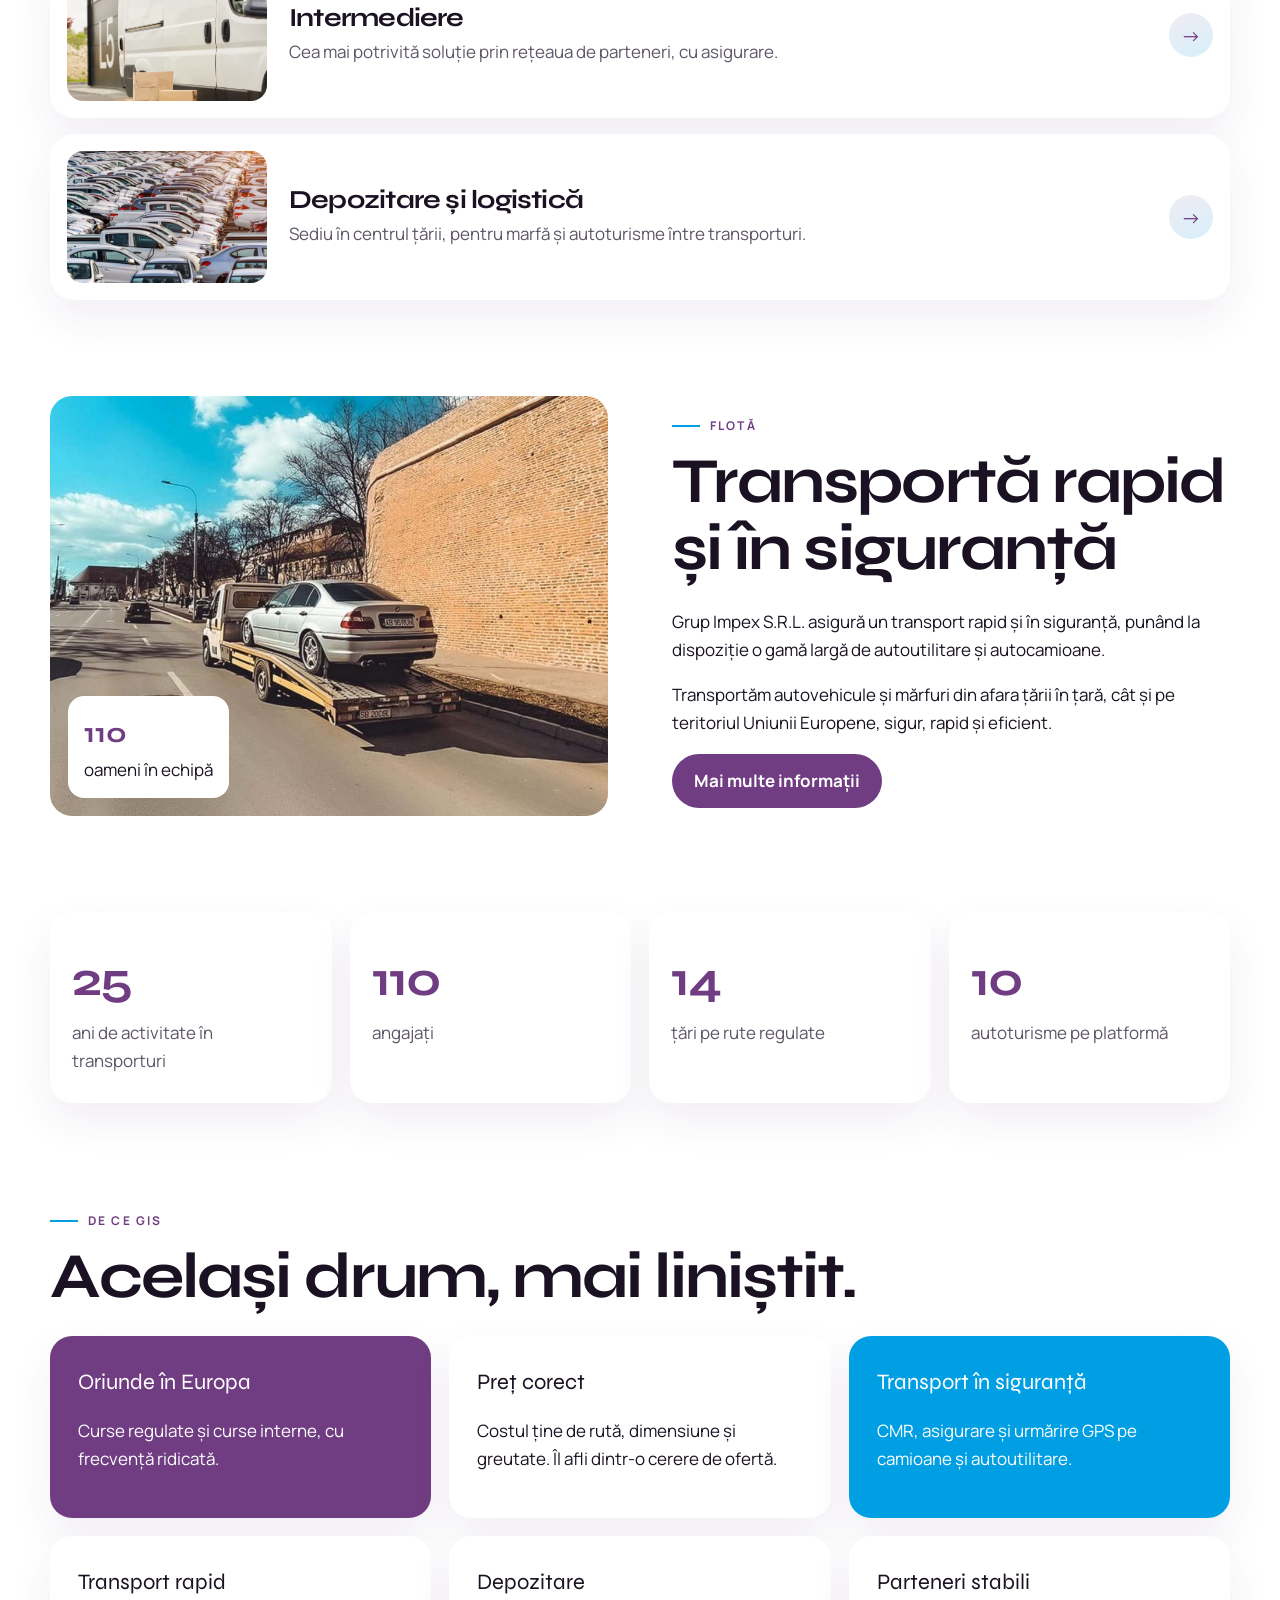
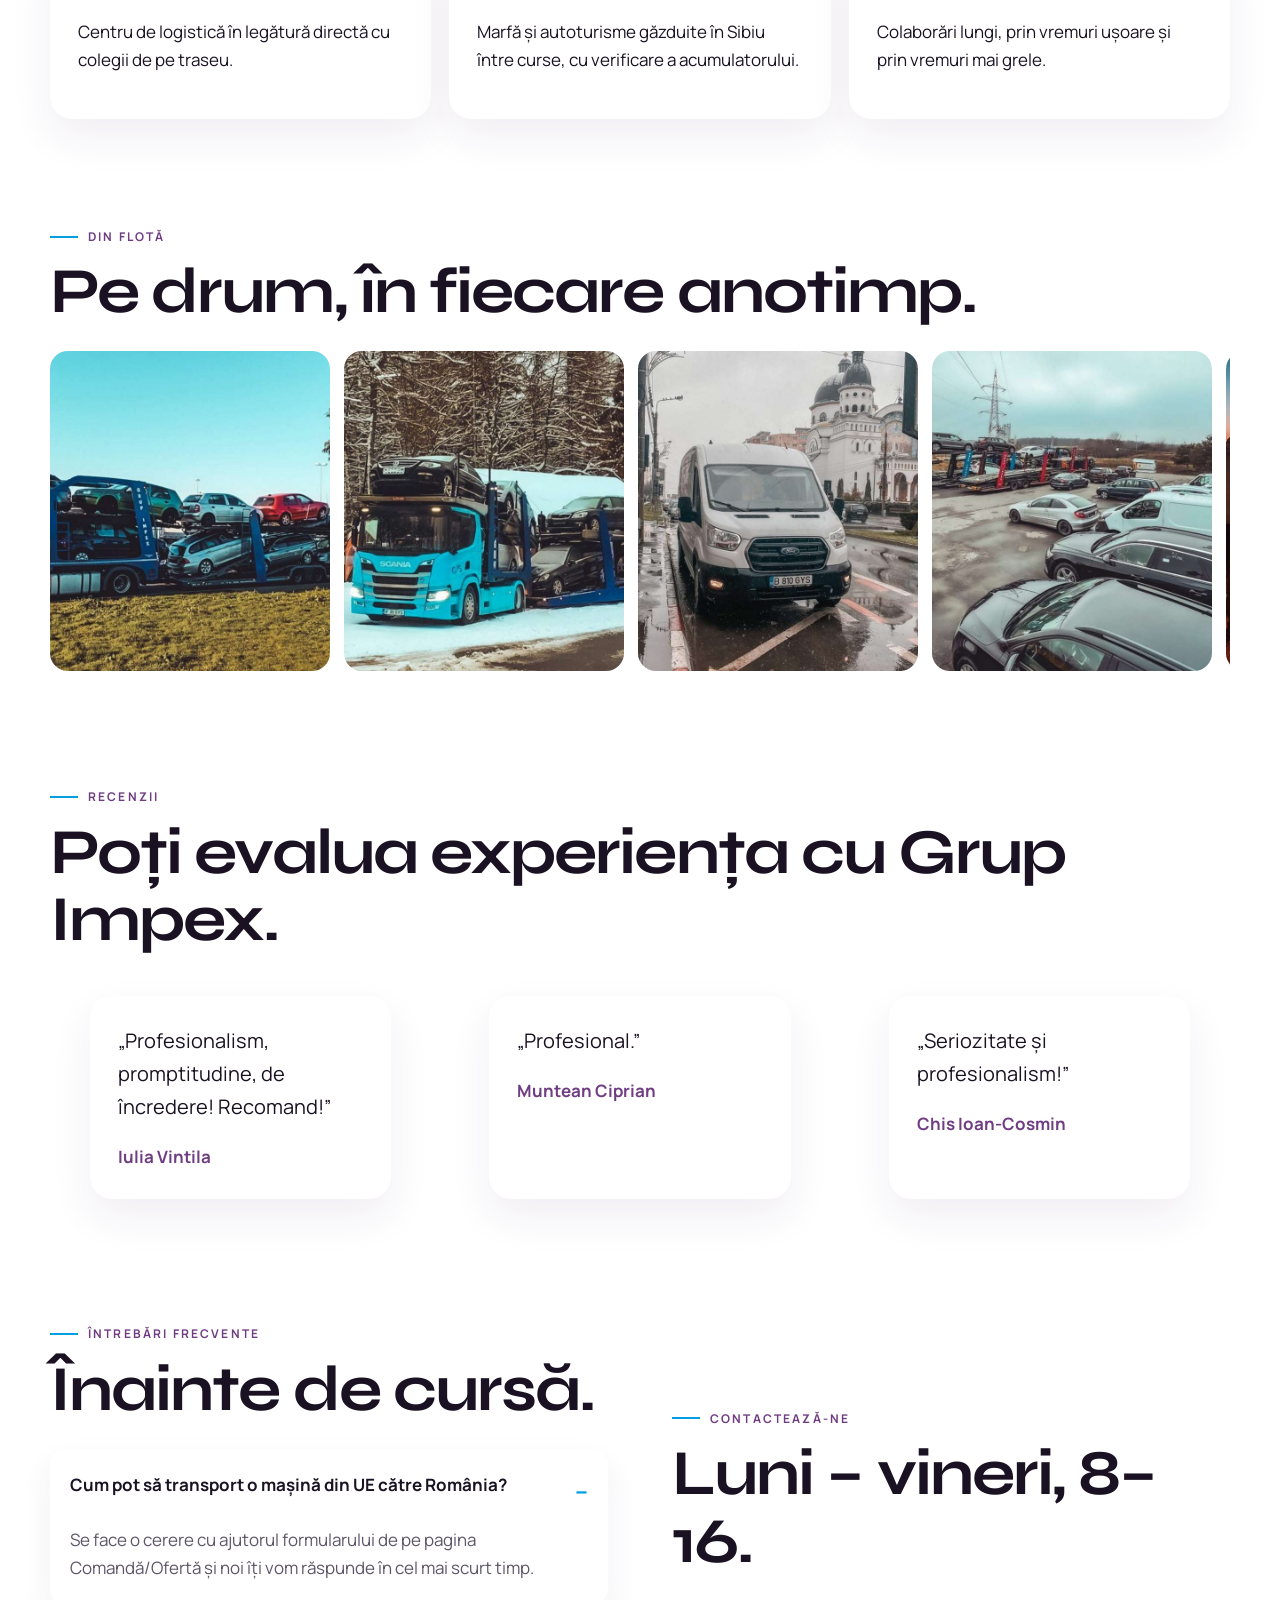
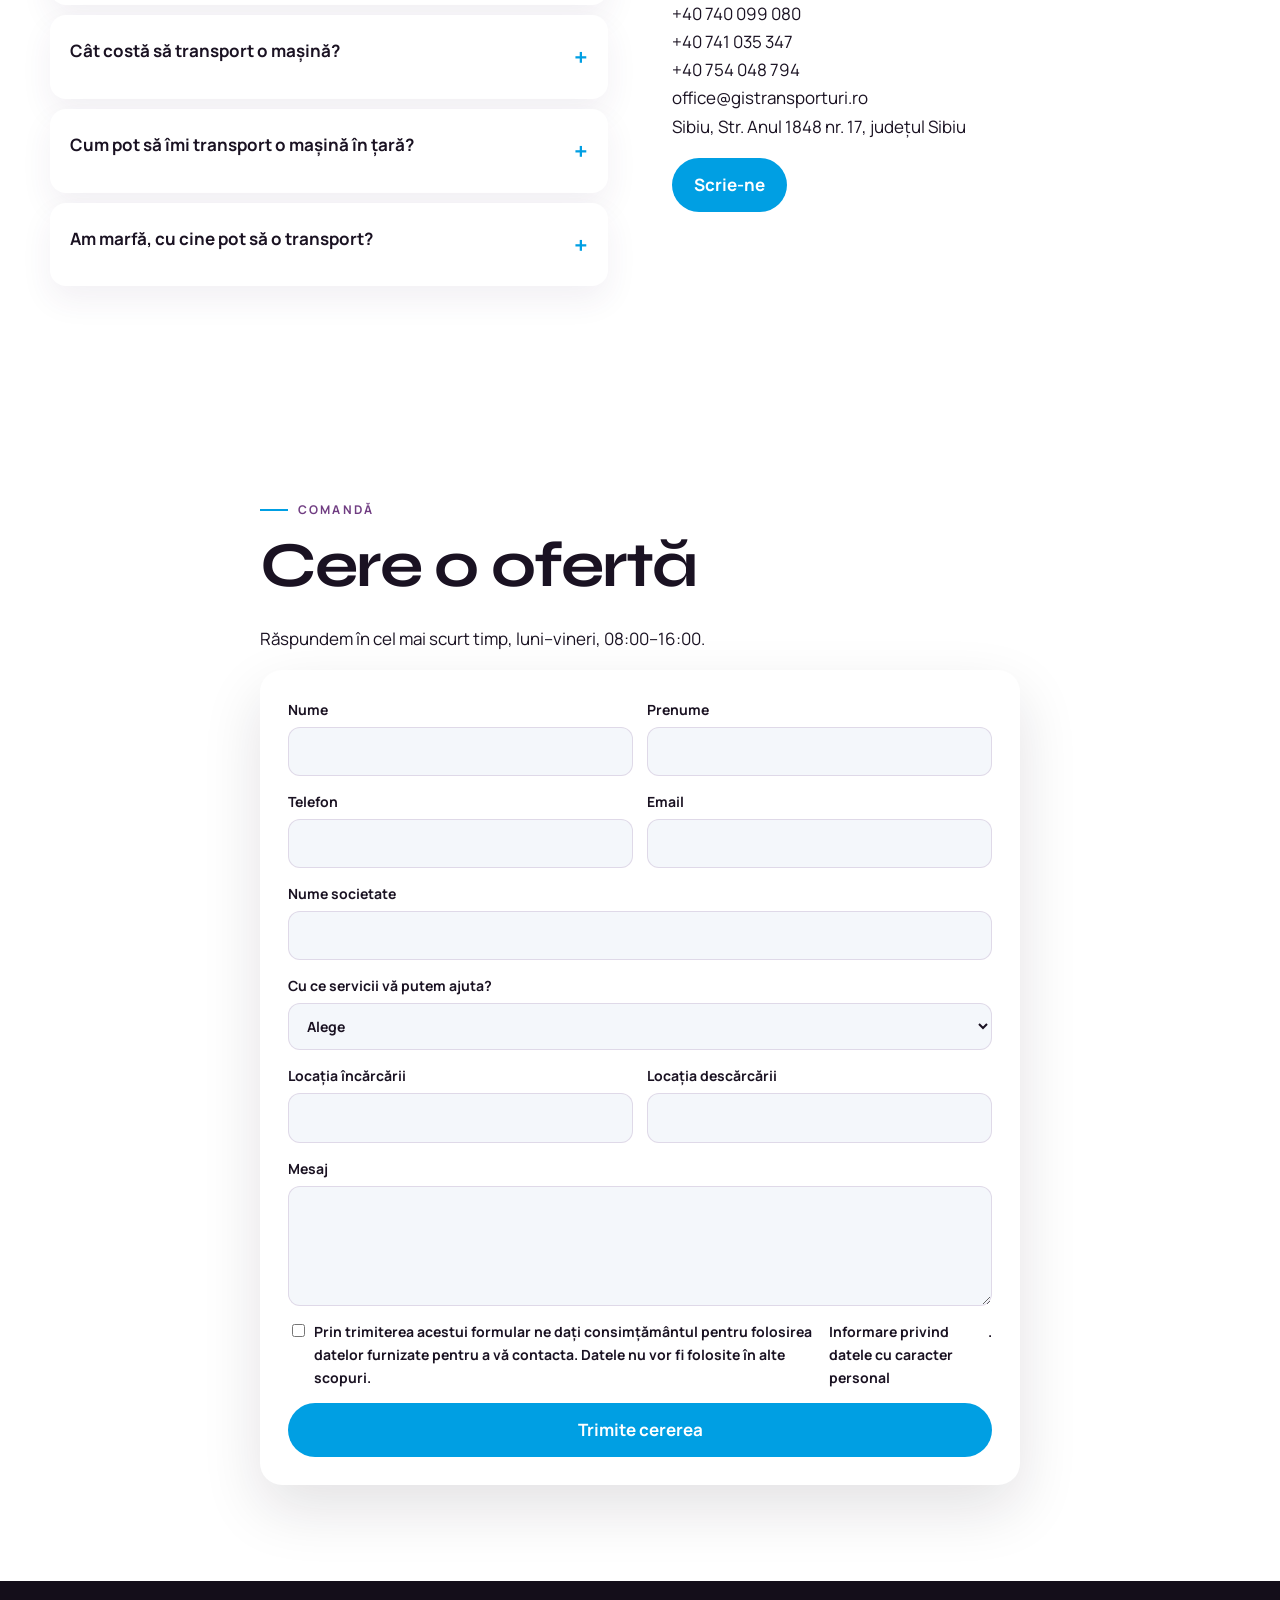
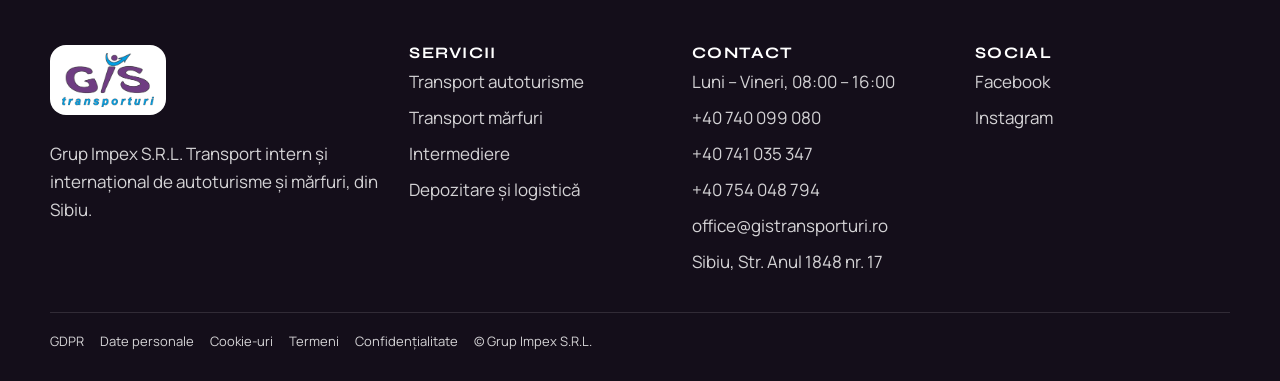
==== commit d639149d: "Use one long trailer on the scroll truck. The new asset version forces browsers to load this truck i" ====
--- a/index.html
+++ b/index.html
@@ -2,6 +2,21 @@
 <html lang="ro">
 <head>
   <meta charset="utf-8">
+  <meta http-equiv="Cache-Control" content="no-cache, no-store, must-revalidate">
+  <meta http-equiv="Pragma" content="no-cache">
+  <meta http-equiv="Expires" content="0">
+  <script>
+  (function () {
+    var build = "20260924e";
+    fetch("/version.txt", { cache: "no-store" }).then(function (r) {
+      return r.ok ? r.text() : "";
+    }).then(function (text) {
+      var remote = (text || "").trim();
+      if (!remote || remote === build || location.search.indexOf("v=" + remote) !== -1) return;
+      location.replace(location.pathname + location.search + (location.search ? "&" : "?") + "v=" + remote + location.hash);
+    }).catch(function () {});
+  })();
+  </script>
   <meta name="viewport" content="width=device-width, initial-scale=1">
   <title>Acasă - GIS Transporturi</title>
   <meta name="description" content="Transport autoturisme și mărfuri în România și Uniunea Europeană. Grup Impex S.R.L., Sibiu.">
@@ -9,7 +24,7 @@
   <link rel="preconnect" href="https://fonts.googleapis.com">
   <link rel="preconnect" href="https://fonts.gstatic.com" crossorigin>
   <link href="https://fonts.googleapis.com/css2?family=Manrope:wght@400;500;600;700;800&family=Syne:wght@600;700;800&display=swap" rel="stylesheet">
-  <link rel="stylesheet" href="/assets/css/styles.css">
+  <link rel="stylesheet" href="/assets/css/styles.css?v=20260924e">
 </head>
 <body class="home">
 <header class="site-header">
@@ -59,7 +74,7 @@
   <span>România</span><span>Ungaria</span><span>Austria</span><span>Italia</span><span>Franța</span><span>Germania</span><span>Belgia</span><span>Olanda</span><span>Danemarca</span><span>Cehia</span><span>Slovacia</span><span>Slovenia</span><span>Polonia</span><span>Lituania</span>
   <span>România</span><span>Ungaria</span><span>Austria</span><span>Italia</span><span>Franța</span><span>Germania</span><span>Belgia</span><span>Olanda</span><span>Danemarca</span><span>Cehia</span><span>Slovacia</span><span>Slovenia</span><span>Polonia</span><span>Lituania</span>
 </div></div>
-<section class="section">
+<section class="section" id="ce-facem">
   <div class="wrap">
     <p class="eyebrow">Ce facem</p>
     <h2>Patru servicii, același standard.</h2>
@@ -309,6 +324,6 @@
   <svg viewBox="0 0 24 24" aria-hidden="true"><path d="M20.5 3.5A11 11 0 0 0 2.1 17.2L1 23l6-1.6A11 11 0 0 0 20.5 3.5zm-8.5 17a9.1 9.1 0 0 1-4.6-1.3l-.3-.2-3.6.9.9-3.5-.2-.3A9.1 9.1 0 1 1 12 20.5zm5-6.8c-.3-.1-1.6-.8-1.8-.9s-.4-.1-.6.1-.7.9-.8 1-.3.2-.6.1a7.4 7.4 0 0 1-2.2-1.4 8.2 8.2 0 0 1-1.5-1.9c-.2-.3 0-.4.1-.6l.4-.5.2-.3a.5.5 0 0 0 0-.5c0-.1-.6-1.4-.8-1.9s-.4-.4-.6-.4h-.5a1 1 0 0 0-.7.3 2.9 2.9 0 0 0-.9 2.2 5 5 0 0 0 1.1 2.7 11.4 11.4 0 0 0 4.4 3.9 14 14 0 0 0 1.5.6 3.6 3.6 0 0 0 1.6.1 2.7 2.7 0 0 0 1.8-1.2 2.2 2.2 0 0 0 .2-1.2c-.1-.1-.3-.2-.6-.3z"/></svg>
 </a>
 
-<script src="/assets/js/main.js"></script>
+<script src="/assets/js/main.js?v=20260924e"></script>
 </body>
 </html>
--- a/assets/css/styles.css
+++ b/assets/css/styles.css
@@ -16,7 +16,8 @@
 }
 
 * { box-sizing: border-box; }
-html { scroll-behavior: smooth; }
+html { scroll-behavior: smooth; scrollbar-width: none; }
+html::-webkit-scrollbar { display: none; }
 body {
   margin: 0;
   color: var(--ink);
@@ -36,7 +37,7 @@
 button, input, select, textarea { font: inherit; color: inherit; }
 h1, h2, h3, h4 { font-family: var(--display); line-height: 1.05; letter-spacing: -0.03em; margin: 0 0 0.4em; }
 
-.wrap { width: min(1180px, calc(100% - 40px)); margin: 0 auto; }
+.wrap { width: min(1180px, calc(100% - 72px)); margin: 0 auto; }
 .eyebrow {
   display: inline-flex;
   align-items: center;
@@ -69,7 +70,7 @@
   box-shadow: 0 1px 0 var(--line);
   height: 70px;
 }
-.header-inner { display: flex; align-items: center; justify-content: space-between; gap: 24px; width: min(1180px, calc(100% - 40px)); margin: 0 auto; }
+.header-inner { display: flex; align-items: center; justify-content: space-between; gap: 24px; width: min(1180px, calc(100% - 72px)); margin: 0 auto; }
 .logo img { height: 58px; width: auto; }
 .site-header.scrolled .logo img { height: 48px; }
 .nav { display: flex; align-items: center; gap: 28px; }
@@ -273,6 +274,50 @@
 }
 .wa svg { width: 30px; height: 30px; fill: white; }
 
+.highway {
+  position: fixed;
+  top: 96px;
+  right: 22px;
+  bottom: 92px;
+  width: 16px;
+  z-index: 25;
+  cursor: pointer;
+  opacity: 0;
+  visibility: hidden;
+  pointer-events: none;
+  transition: opacity 0.35s ease;
+}
+.highway.is-on { opacity: 1; visibility: visible; pointer-events: auto; }
+.highway-lane {
+  position: absolute;
+  inset: 0;
+  border-radius: 999px;
+  background: #2c2636;
+  box-shadow: inset 0 0 0 1px rgba(255, 255, 255, 0.12);
+}
+.highway-lane::before {
+  content: "";
+  position: absolute;
+  left: 50%;
+  top: 8px;
+  bottom: 8px;
+  width: 2px;
+  transform: translateX(-50%);
+  background: repeating-linear-gradient(to bottom, rgba(255, 255, 255, 0.9) 0 6px, transparent 6px 14px);
+  background-position: center var(--dash, 0);
+}
+.highway-truck {
+  position: absolute;
+  left: 50%;
+  top: 0;
+  width: 26px;
+  height: 74px;
+  margin-left: -13px;
+  filter: drop-shadow(0 2px 3px rgba(76, 36, 96, 0.18));
+  pointer-events: none;
+}
+.highway-truck svg { width: 100%; height: 100%; display: block; }
+
 .reveal { opacity: 0; transform: translateY(24px); animation: rise 0.8s ease forwards; }
 .reveal.d2 { animation-delay: 0.12s; }
 .reveal.d3 { animation-delay: 0.24s; }
@@ -302,6 +347,8 @@
   .service img { grid-column: 1 / -1; width: 100%; height: 190px; }
   .service-panel-inner { margin-left: 0; grid-template-columns: 1fr; justify-items: start; }
   .route { display: none; }
+  .highway { right: 12px; top: 84px; bottom: 84px; width: 10px; }
+  .highway-truck { width: 16px; height: 46px; margin-left: -8px; }
   .hero { min-height: 92vh; }
   .section { padding: 64px 0; }
 }
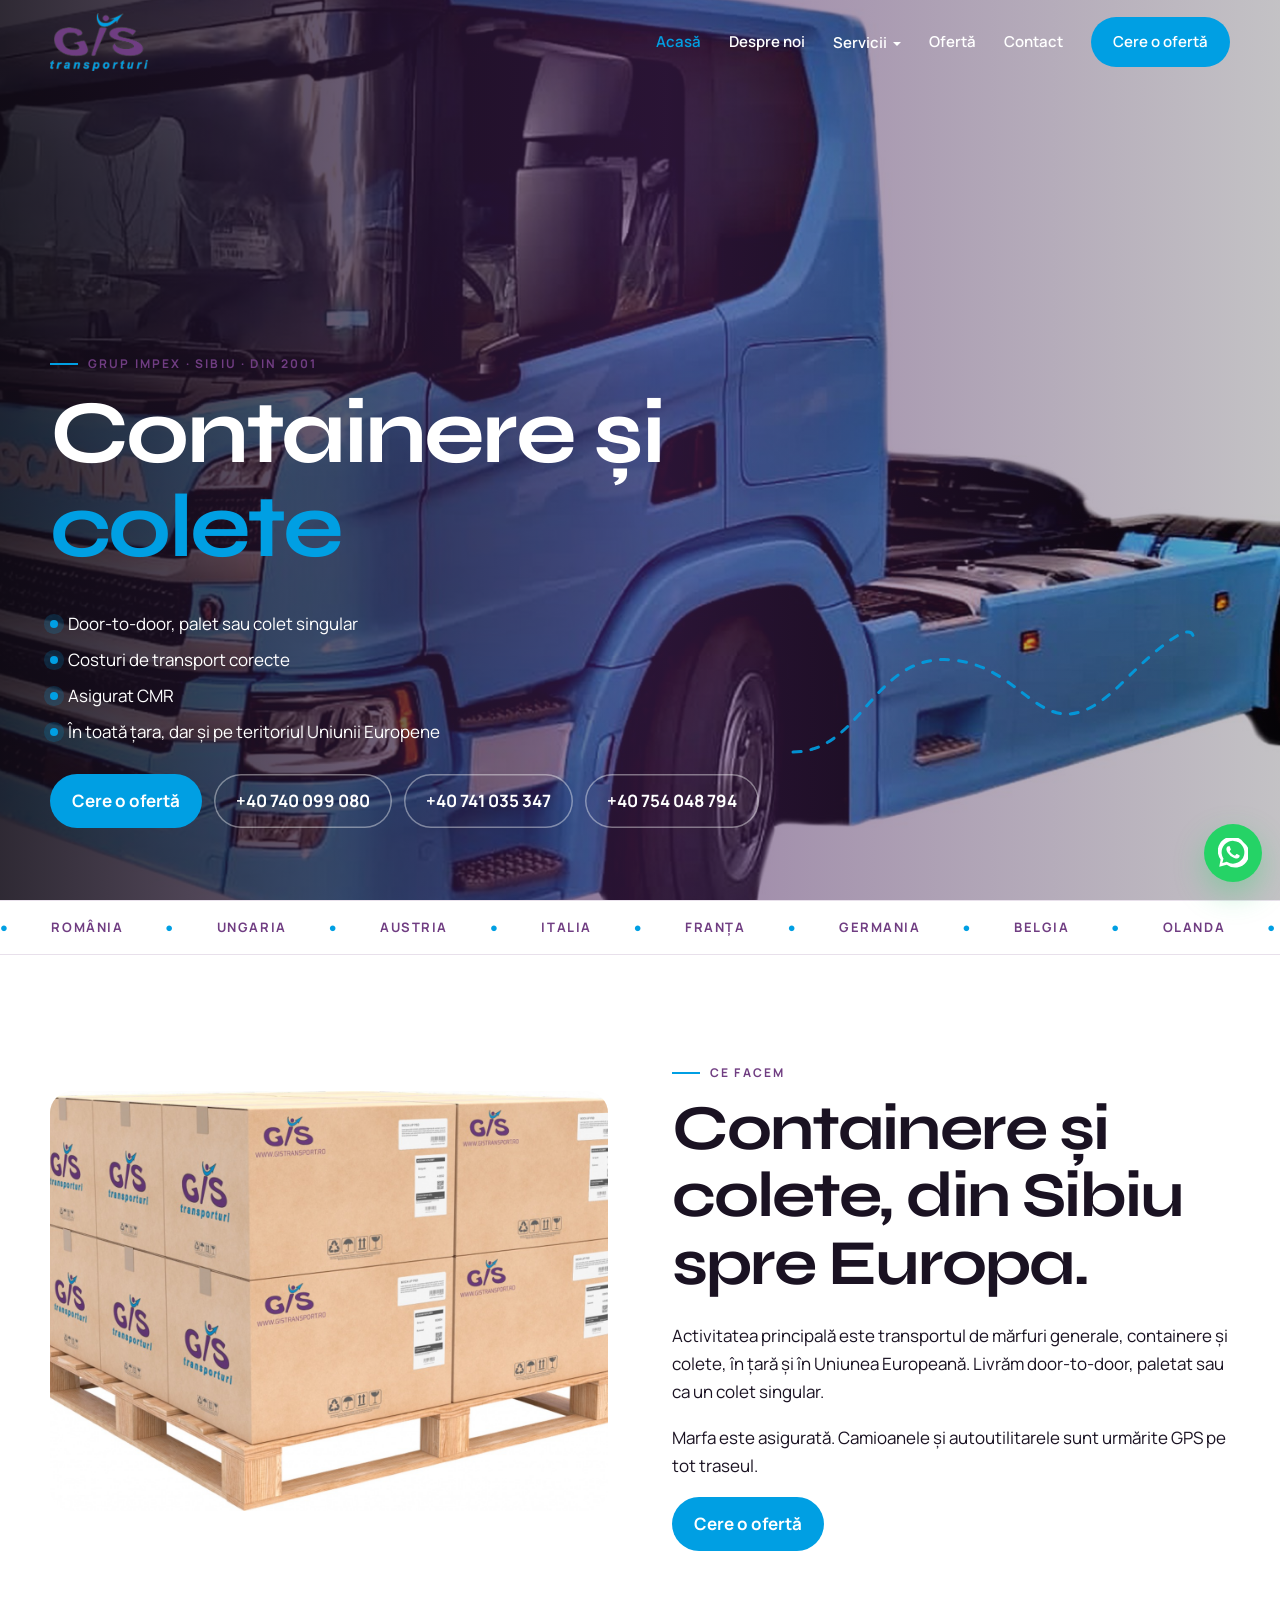
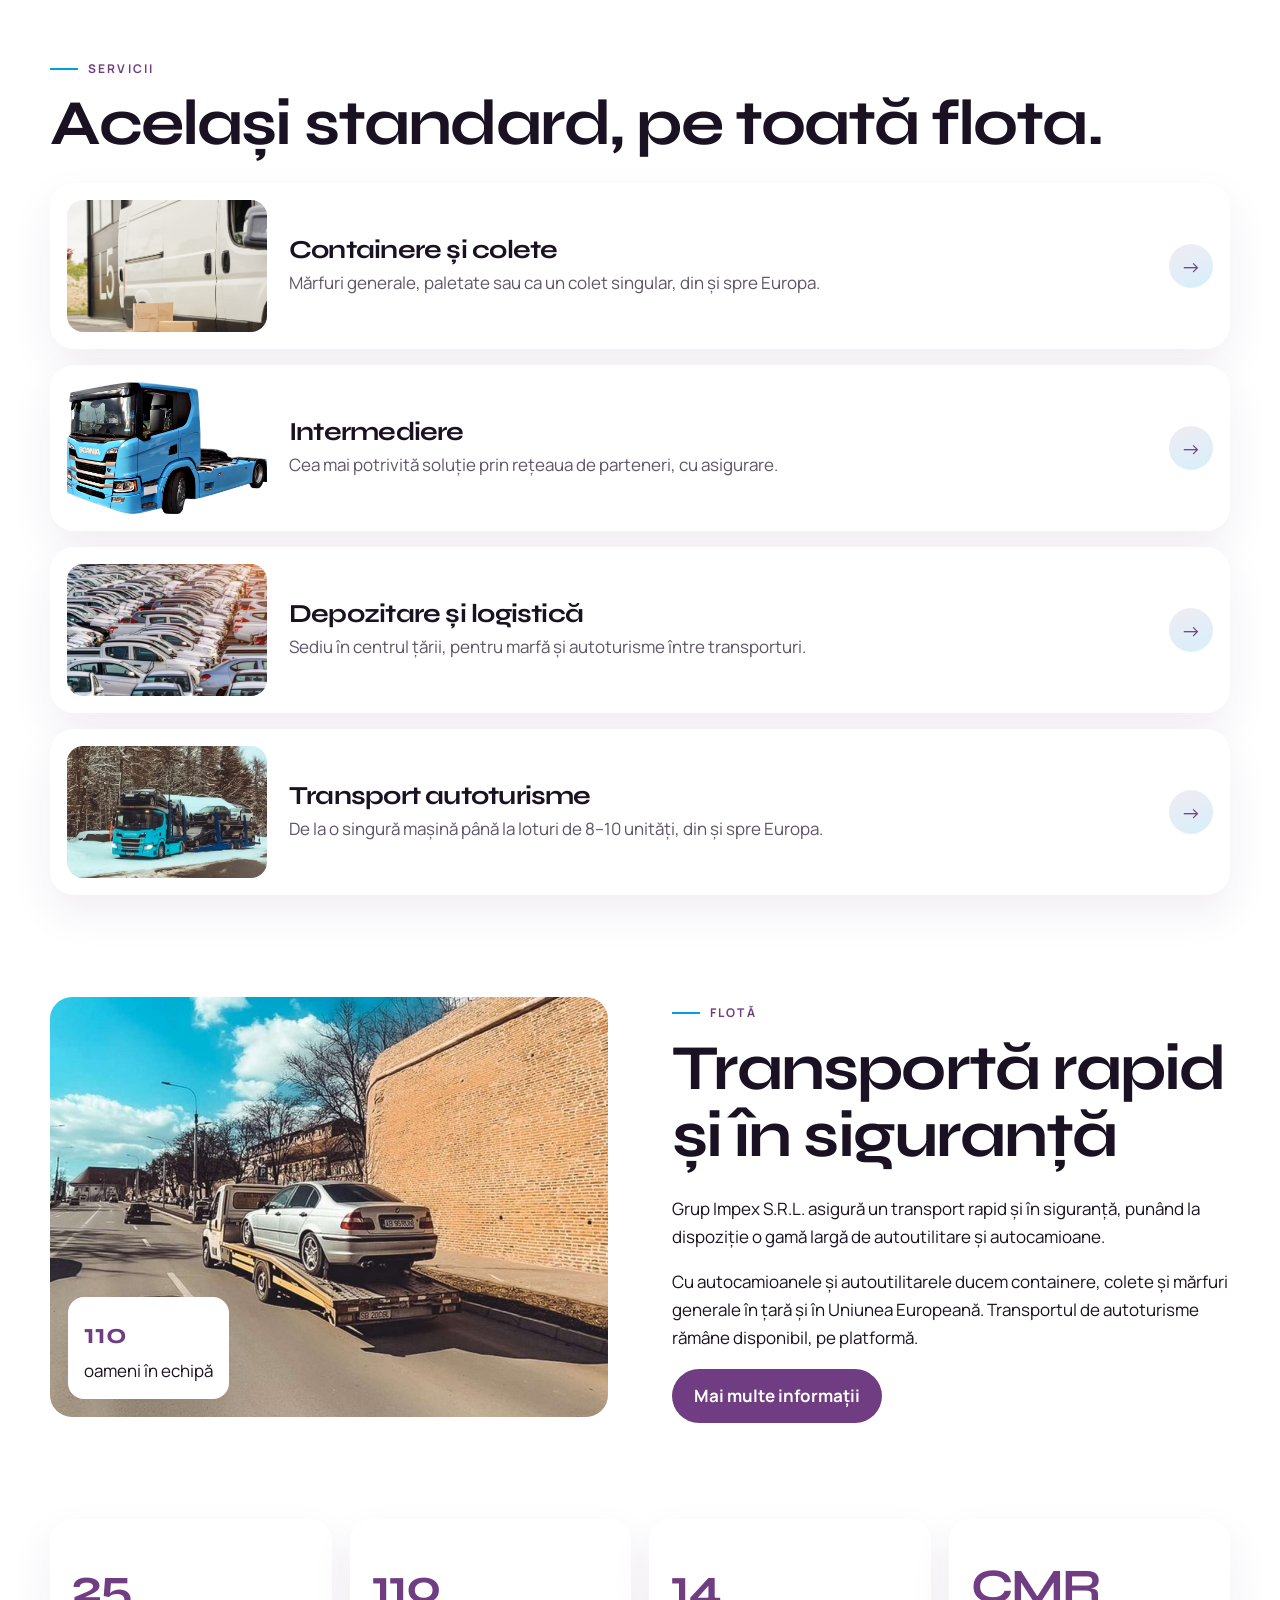
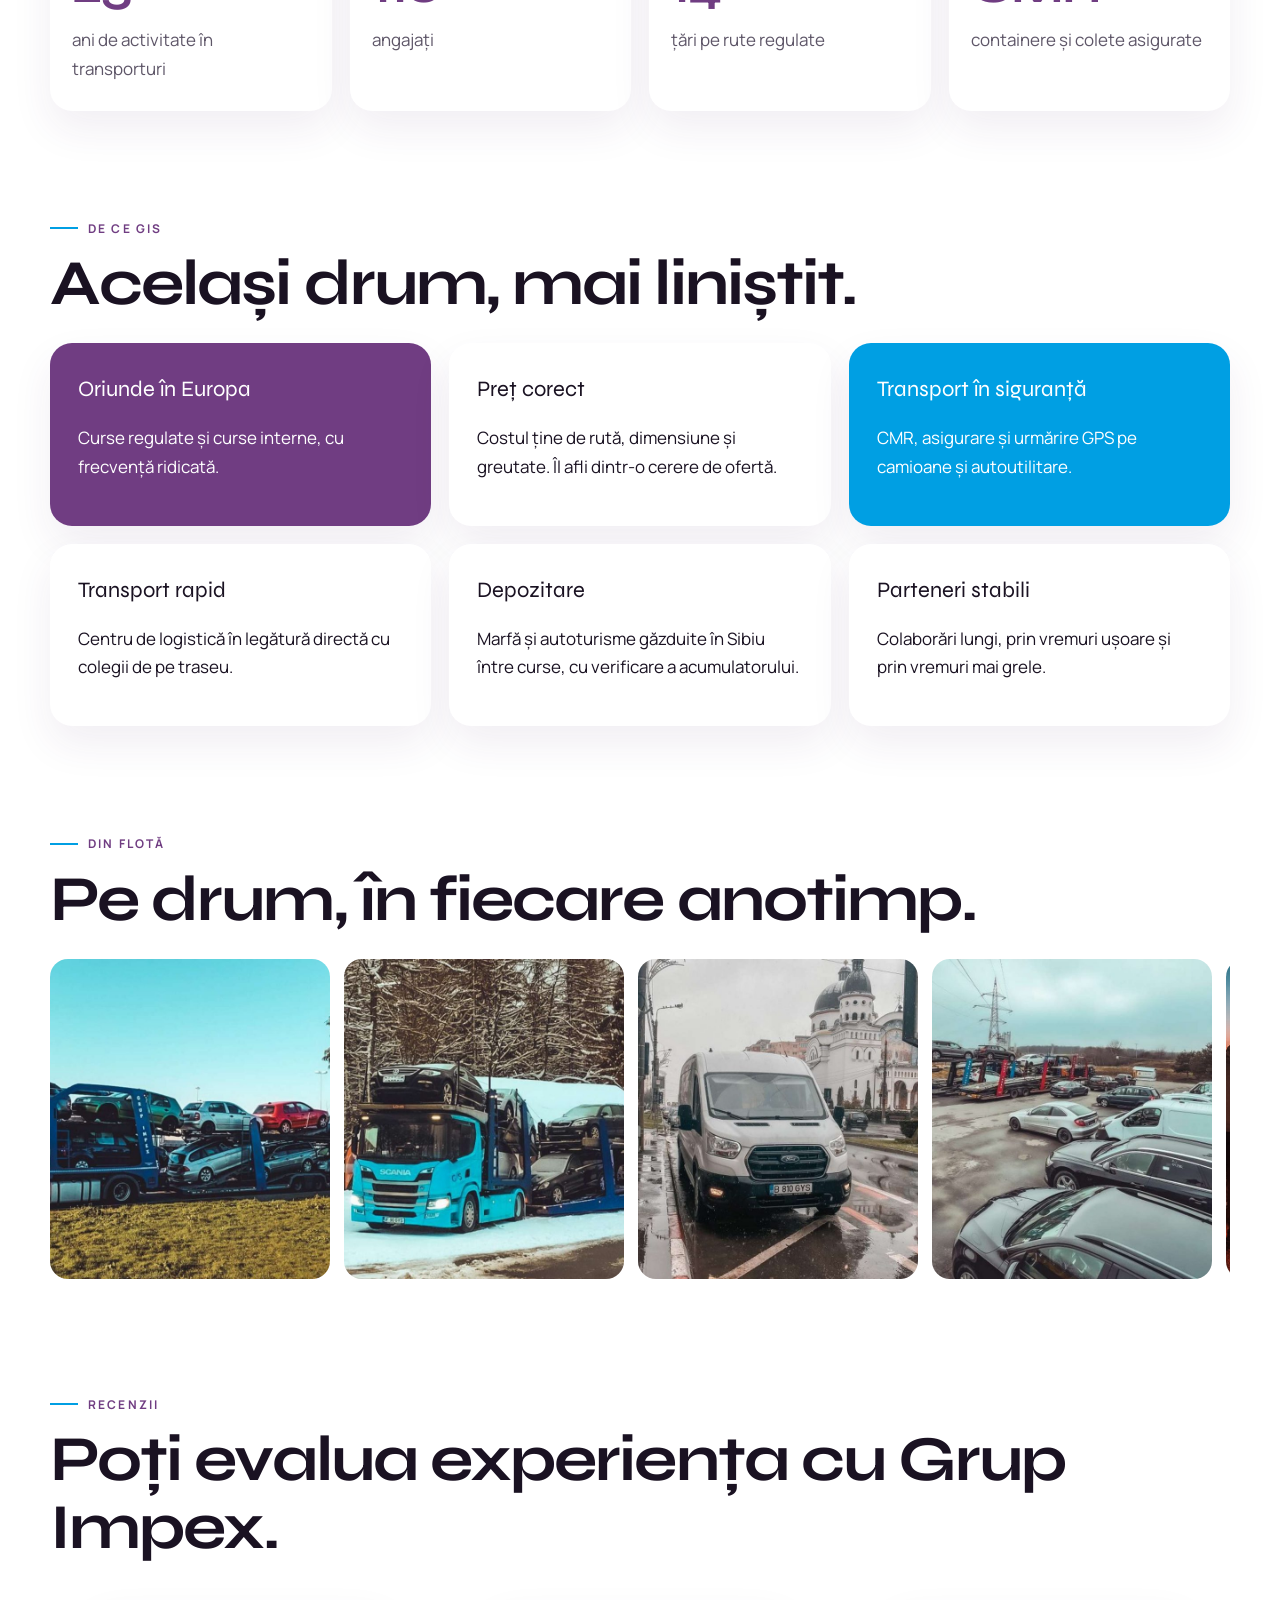
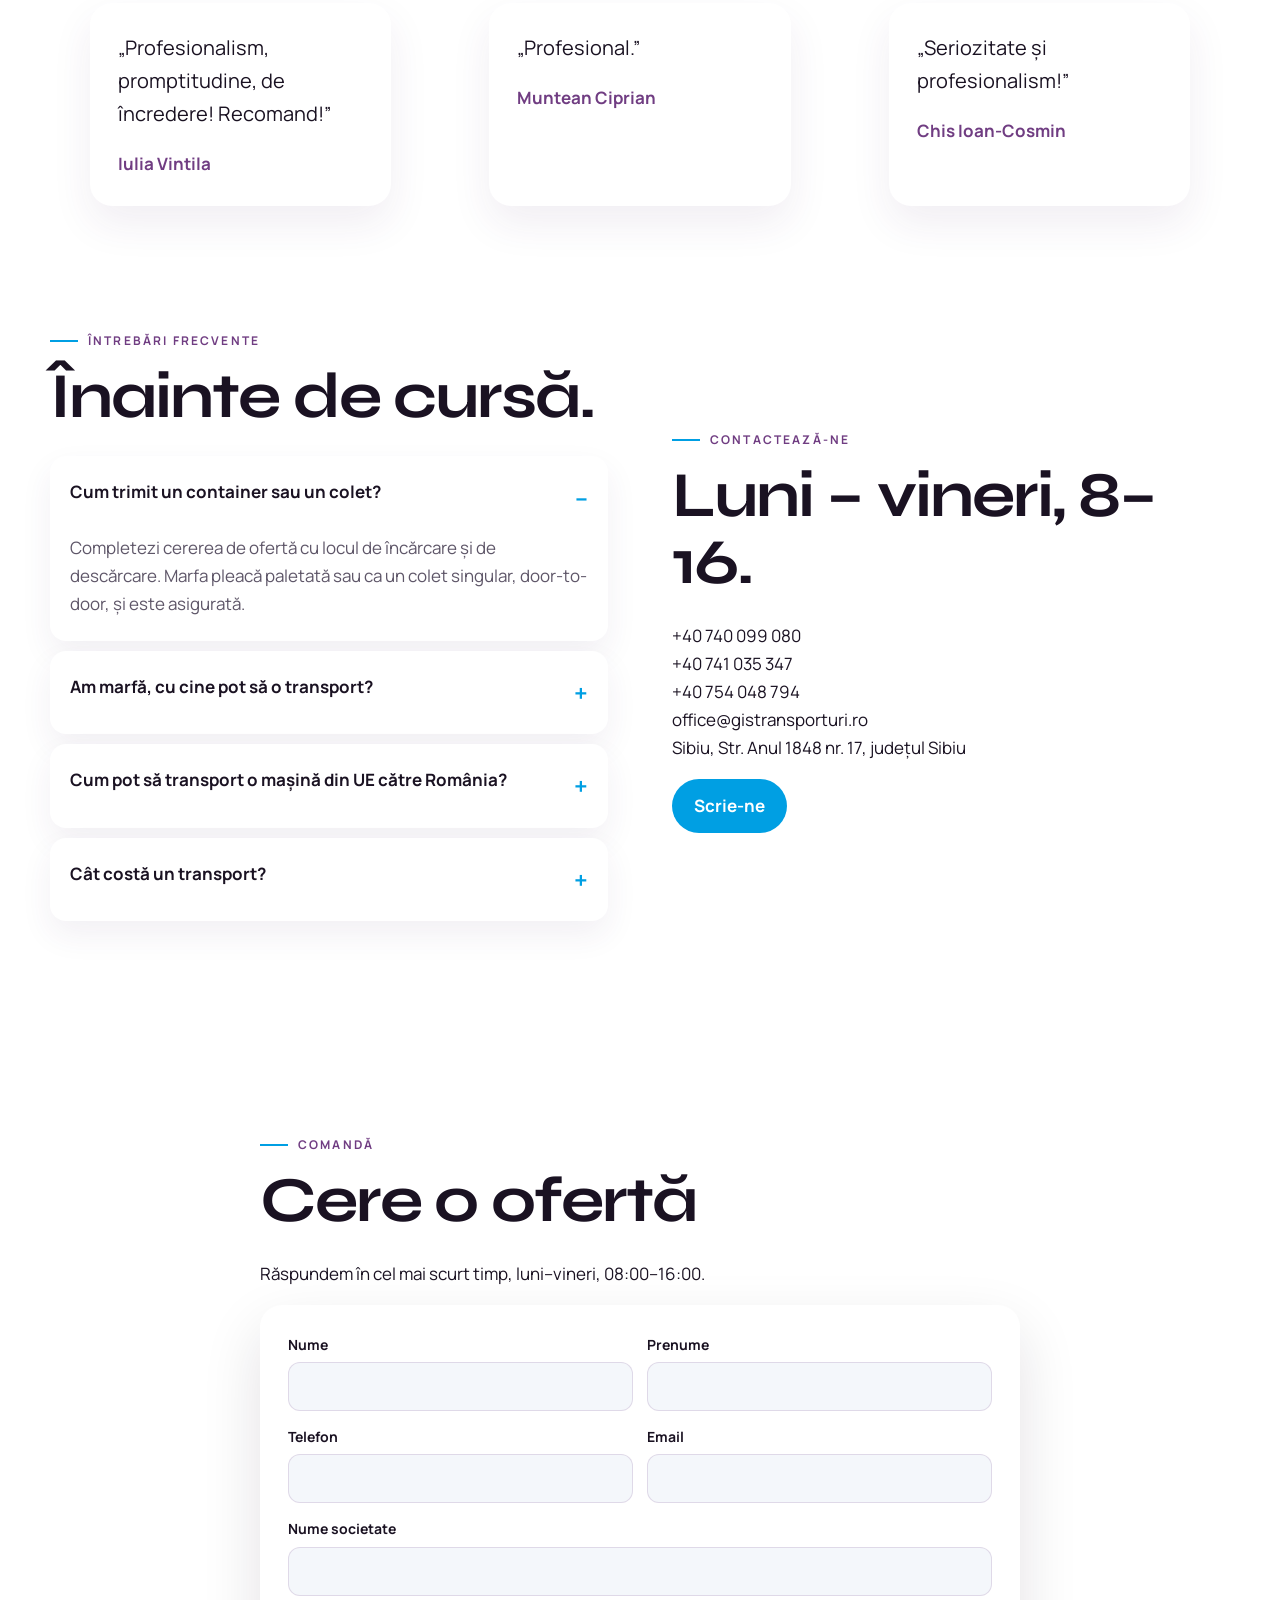
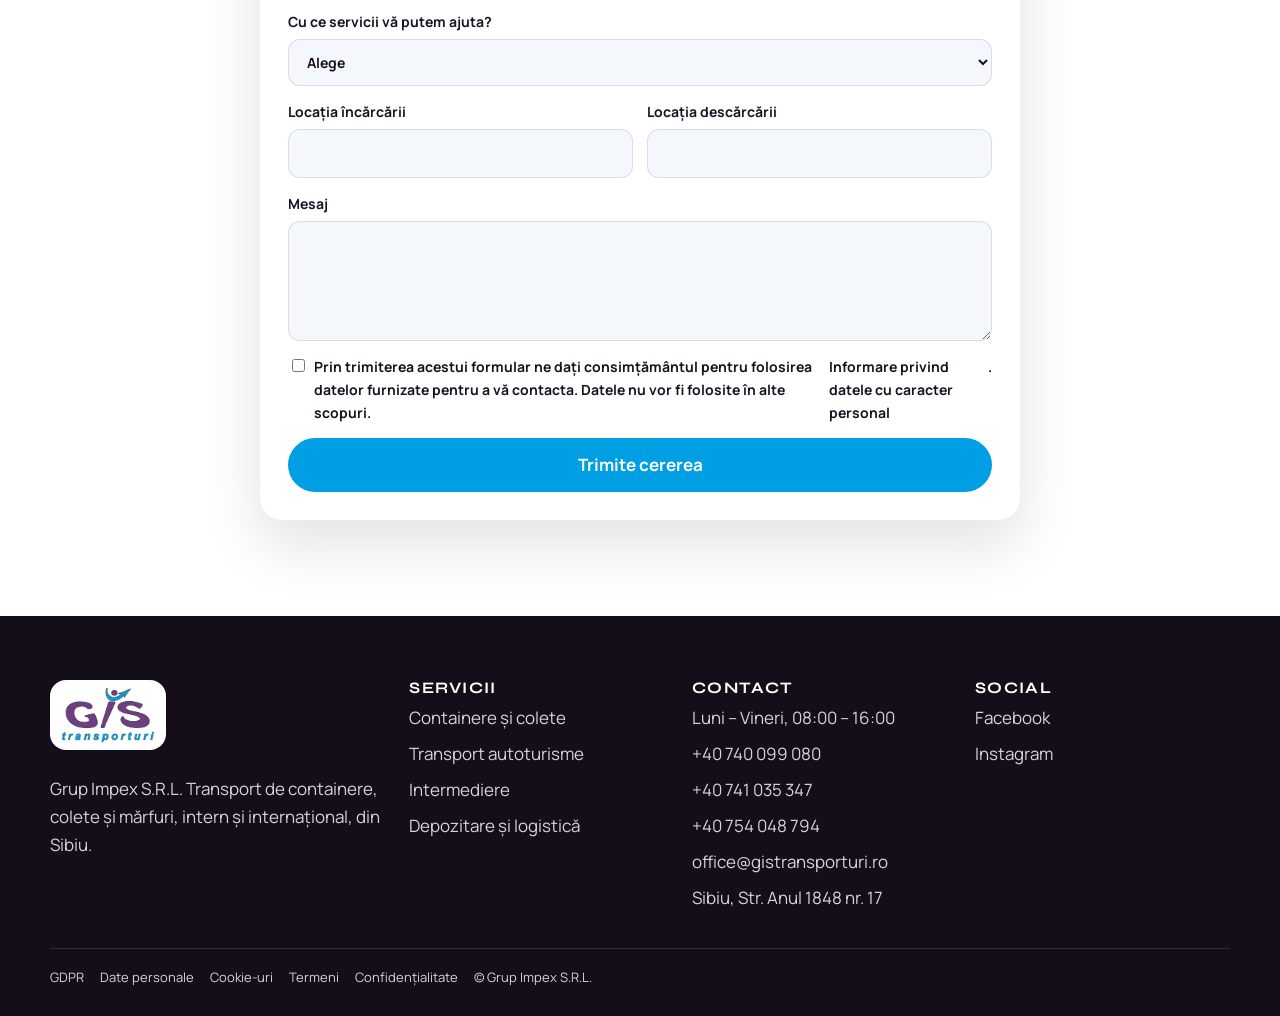
==== commit 76f3ac74: "Lead the presentation with container and parcel transport. Co-authored-by: Cursor <cursoragent@curso" ====
--- a/index.html
+++ b/index.html
@@ -7,7 +7,7 @@
   <meta http-equiv="Expires" content="0">
   <script>
   (function () {
-    var build = "20260924e";
+    var build = "20260924f";
     fetch("/version.txt", { cache: "no-store" }).then(function (r) {
       return r.ok ? r.text() : "";
     }).then(function (text) {
@@ -19,12 +19,12 @@
   </script>
   <meta name="viewport" content="width=device-width, initial-scale=1">
   <title>Acasă - GIS Transporturi</title>
-  <meta name="description" content="Transport autoturisme și mărfuri în România și Uniunea Europeană. Grup Impex S.R.L., Sibiu.">
+  <meta name="description" content="Transport de containere și colete în România și Uniunea Europeană. Grup Impex S.R.L., Sibiu.">
   <link rel="icon" href="/assets/img/favicon.png">
   <link rel="preconnect" href="https://fonts.googleapis.com">
   <link rel="preconnect" href="https://fonts.gstatic.com" crossorigin>
   <link href="https://fonts.googleapis.com/css2?family=Manrope:wght@400;500;600;700;800&family=Syne:wght@600;700;800&display=swap" rel="stylesheet">
-  <link rel="stylesheet" href="/assets/css/styles.css?v=20260924e">
+  <link rel="stylesheet" href="/assets/css/styles.css?v=20260924f">
 </head>
 <body class="home">
 <header class="site-header">
@@ -37,8 +37,8 @@
 <div class="nav-drop">
   <a href="/servicii/">Servicii</a>
   <menu>
+    <li><a href="/servicii/transport-marfuri/">Containere și colete</a></li>
     <li><a href="/servicii/transport-autoturisme/">Transport autoturisme</a></li>
-    <li><a href="/servicii/transport-marfuri/">Transport mărfuri</a></li>
     <li><a href="/servicii/intermediere-transport-marfuri-si-autoturisme/">Intermediere</a></li>
     <li><a href="/servicii/depozitare-si-logistica/">Depozitare și logistică</a></li>
   </menu>
@@ -51,13 +51,13 @@
 </header>
 
 <section class="hero">
-  <div class="hero-media"><img src="/assets/img/fleet-sun.jpg" alt="Platformă GIS Transporturi încărcată cu autoturisme"></div>
+  <div class="hero-media"><img src="/assets/img/truck.jpg" alt="Camion GIS pentru containere și colete"></div>
   <svg class="route" viewBox="0 0 420 180" aria-hidden="true"><path d="M10 140 C 80 140, 90 40, 170 48 S 260 150, 340 70 410 30 410 30"/></svg>
   <div class="hero-copy">
     <p class="eyebrow reveal">Grup Impex · Sibiu · din 2001</p>
-    <h1 class="reveal d2">Servicii de <span>transport</span></h1>
+    <h1 class="reveal d2">Containere și <span>colete</span></h1>
     <ul class="checks reveal d3">
-      <li>Simplu și rapid</li>
+      <li>Door-to-door, palet sau colet singular</li>
       <li>Costuri de transport corecte</li>
       <li>Asigurat CMR</li>
       <li>În toată țara, dar și pe teritoriul Uniunii Europene</li>
@@ -75,28 +75,28 @@
   <span>România</span><span>Ungaria</span><span>Austria</span><span>Italia</span><span>Franța</span><span>Germania</span><span>Belgia</span><span>Olanda</span><span>Danemarca</span><span>Cehia</span><span>Slovacia</span><span>Slovenia</span><span>Polonia</span><span>Lituania</span>
 </div></div>
 <section class="section" id="ce-facem">
-  <div class="wrap">
-    <p class="eyebrow">Ce facem</p>
-    <h2>Patru servicii, același standard.</h2>
+  <div class="wrap split">
+    <div class="frame inview">
+      <img src="/assets/img/pallet.jpg" alt="Marfă paletată, pregătită pentru transport">
+    </div>
+    <div class="inview">
+      <p class="eyebrow">Ce facem</p>
+      <h2>Containere și colete, din Sibiu spre Europa.</h2>
+      <p>Activitatea principală este transportul de mărfuri generale, containere și colete, în țară și în Uniunea Europeană. Livrăm door-to-door, paletat sau ca un colet singular.</p>
+      <p>Marfa este asigurată. Camioanele și autoutilitarele sunt urmărite GPS pe tot traseul.</p>
+      <a class="btn" href="#oferta" data-serviciu="Transport mărfuri">Cere o ofertă</a>
+    </div>
+  </div>
+</section>
+<section class="section" style="padding-top:0">
+  <div class="wrap">
+    <p class="eyebrow">Servicii</p>
+    <h2>Același standard, pe toată flota.</h2>
     <div class="services">
       <details class="service inview">
         <summary>
-          <img src="/assets/img/fleet-snow.jpg" alt="Transport autoturisme pe platformă">
-          <div><h3>Transport autoturisme</h3><p>De la o singură mașină până la loturi de 8–10 unități, din și spre Europa.</p></div>
-          <span class="arrow" aria-hidden="true">→</span>
-        </summary>
-        <div class="service-more"><div class="service-panel"><div class="service-panel-inner">
-          <div>
-            <p>Transportul pe platformă se face în siguranță, cu structuri profesionale pentru până la 10 autoturisme odată.</p>
-            <p>Onorăm comenzi pentru o singură mașină, dar și loturi complete de 8–10 unități, de oriunde din Europa.</p>
-          </div>
-          <a class="btn" href="#oferta" data-serviciu="Transport autoturisme">Cere o ofertă</a>
-        </div></div></div>
-      </details>
-      <details class="service inview">
-        <summary>
-          <img src="/assets/img/pallet.jpg" alt="Transport mărfuri paletate">
-          <div><h3>Transport mărfuri</h3><p>Marfă asigurată, flotă urmărită GPS, șoferi profesioniști.</p></div>
+          <img src="/assets/img/courier.jpg" alt="Livrare de colete">
+          <div><h3>Containere și colete</h3><p>Mărfuri generale, paletate sau ca un colet singular, din și spre Europa.</p></div>
           <span class="arrow" aria-hidden="true">→</span>
         </summary>
         <div class="service-more"><div class="service-panel"><div class="service-panel-inner">
@@ -109,7 +109,7 @@
       </details>
       <details class="service inview">
         <summary>
-          <img src="/assets/img/courier.jpg" alt="Intermediere transport">
+          <img src="/assets/img/truck.jpg" alt="Intermediere transport">
           <div><h3>Intermediere</h3><p>Cea mai potrivită soluție prin rețeaua de parteneri, cu asigurare.</p></div>
           <span class="arrow" aria-hidden="true">→</span>
         </summary>
@@ -135,6 +135,20 @@
           <a class="btn" href="#oferta" data-serviciu="Depozitare logistica">Cere o ofertă</a>
         </div></div></div>
       </details>
+      <details class="service inview">
+        <summary>
+          <img src="/assets/img/fleet-snow.jpg" alt="Transport autoturisme pe platformă">
+          <div><h3>Transport autoturisme</h3><p>De la o singură mașină până la loturi de 8–10 unități, din și spre Europa.</p></div>
+          <span class="arrow" aria-hidden="true">→</span>
+        </summary>
+        <div class="service-more"><div class="service-panel"><div class="service-panel-inner">
+          <div>
+            <p>Transportul pe platformă se face în siguranță, cu structuri profesionale pentru până la 10 autoturisme odată.</p>
+            <p>Onorăm comenzi pentru o singură mașină, dar și loturi complete de 8–10 unități, de oriunde din Europa.</p>
+          </div>
+          <a class="btn" href="#oferta" data-serviciu="Transport autoturisme">Cere o ofertă</a>
+        </div></div></div>
+      </details>
     </div>
   </div>
 </section>
@@ -148,7 +162,7 @@
       <p class="eyebrow">Flotă</p>
       <h2>Transportă rapid și în siguranță</h2>
       <p>Grup Impex S.R.L. asigură un transport rapid și în siguranță, punând la dispoziție o gamă largă de autoutilitare și autocamioane.</p>
-      <p>Transportăm autovehicule și mărfuri din afara țării în țară, cât și pe teritoriul Uniunii Europene, sigur, rapid și eficient.</p>
+      <p>Cu autocamioanele și autoutilitarele ducem containere, colete și mărfuri generale în țară și în Uniunea Europeană. Transportul de autoturisme rămâne disponibil, pe platformă.</p>
       <a class="btn purple" href="/despre-noi/">Mai multe informații</a>
     </div>
   </div>
@@ -159,7 +173,7 @@
       <div class="stat inview"><b data-since="2001-08">0</b><span>ani de activitate în transporturi</span></div>
       <div class="stat inview"><b data-count="110">0</b><span>angajați</span></div>
       <div class="stat inview"><b data-count="14">0</b><span>țări pe rute regulate</span></div>
-      <div class="stat inview"><b data-count="10">0</b><span>autoturisme pe platformă</span></div>
+      <div class="stat inview"><b>CMR</b><span>containere și colete asigurate</span></div>
     </div>
   </div>
 </section>
@@ -209,10 +223,10 @@
       <p class="eyebrow">Întrebări frecvente</p>
       <h2>Înainte de cursă.</h2>
       <div class="faq">
-        <details open><summary>Cum pot să transport o mașină din UE către România?</summary><p>Se face o cerere cu ajutorul formularului de pe pagina Comandă/Ofertă și noi îți vom răspunde în cel mai scurt timp.</p></details>
-        <details><summary>Cât costă să transport o mașină?</summary><p>Costul unui transport diferă în funcție de locul de ridicare și locul de livrare, dar și în funcție de dimensiunile și greutatea acesteia. Pentru a afla, completează o cerere de ofertă.</p></details>
-        <details><summary>Cum pot să îmi transport o mașină în țară?</summary><p>Dacă ai o mașină pe care vrei să o transporți dintr-o locație în alta pe teritoriul țării, te putem ajuta cu autocamioanele noastre sau ale partenerilor noștri.</p></details>
+        <details open><summary>Cum trimit un container sau un colet?</summary><p>Completezi cererea de ofertă cu locul de încărcare și de descărcare. Marfa pleacă paletată sau ca un colet singular, door-to-door, și este asigurată.</p></details>
         <details><summary>Am marfă, cu cine pot să o transport?</summary><p>În funcție de nevoile tale, marfa va fi transportată cât mai rapid, atât paletată, cât și ca un colet singular.</p></details>
+        <details><summary>Cum pot să transport o mașină din UE către România?</summary><p>Se face o cerere cu ajutorul formularului de ofertă și noi îți vom răspunde în cel mai scurt timp.</p></details>
+        <details><summary>Cât costă un transport?</summary><p>Costul diferă în funcție de locul de ridicare și locul de livrare, dar și de dimensiuni și greutate. Pentru a afla, completează o cerere de ofertă.</p></details>
       </div>
     </div>
     <div class="inview">
@@ -243,7 +257,7 @@
       <label>Cu ce servicii vă putem ajuta?
         <select name="serviciu" required>
           <option value="">Alege</option>
-          <option>Transport mărfuri</option>
+          <option value="Transport mărfuri">Containere și colete</option>
           <option>Transport autoturisme</option>
           <option>Intermediere transport mărfuri și autoturisme</option>
           <option>Depozitare logistica</option>
@@ -281,13 +295,13 @@
   <div class="wrap foot-grid">
     <div>
       <a class="logo-pill" href="/"><img src="/assets/img/logo.png" alt="GIS Transporturi"></a>
-      <p>Grup Impex S.R.L. Transport intern și internațional de autoturisme și mărfuri, din Sibiu.</p>
+      <p>Grup Impex S.R.L. Transport de containere, colete și mărfuri, intern și internațional, din Sibiu.</p>
     </div>
     <div>
       <h3>Servicii</h3>
       <ul>
+        <li><a href="/servicii/transport-marfuri/">Containere și colete</a></li>
         <li><a href="/servicii/transport-autoturisme/">Transport autoturisme</a></li>
-        <li><a href="/servicii/transport-marfuri/">Transport mărfuri</a></li>
         <li><a href="/servicii/intermediere-transport-marfuri-si-autoturisme/">Intermediere</a></li>
         <li><a href="/servicii/depozitare-si-logistica/">Depozitare și logistică</a></li>
       </ul>
@@ -324,6 +338,6 @@
   <svg viewBox="0 0 24 24" aria-hidden="true"><path d="M20.5 3.5A11 11 0 0 0 2.1 17.2L1 23l6-1.6A11 11 0 0 0 20.5 3.5zm-8.5 17a9.1 9.1 0 0 1-4.6-1.3l-.3-.2-3.6.9.9-3.5-.2-.3A9.1 9.1 0 1 1 12 20.5zm5-6.8c-.3-.1-1.6-.8-1.8-.9s-.4-.1-.6.1-.7.9-.8 1-.3.2-.6.1a7.4 7.4 0 0 1-2.2-1.4 8.2 8.2 0 0 1-1.5-1.9c-.2-.3 0-.4.1-.6l.4-.5.2-.3a.5.5 0 0 0 0-.5c0-.1-.6-1.4-.8-1.9s-.4-.4-.6-.4h-.5a1 1 0 0 0-.7.3 2.9 2.9 0 0 0-.9 2.2 5 5 0 0 0 1.1 2.7 11.4 11.4 0 0 0 4.4 3.9 14 14 0 0 0 1.5.6 3.6 3.6 0 0 0 1.6.1 2.7 2.7 0 0 0 1.8-1.2 2.2 2.2 0 0 0 .2-1.2c-.1-.1-.3-.2-.6-.3z"/></svg>
 </a>
 
-<script src="/assets/js/main.js?v=20260924e"></script>
+<script src="/assets/js/main.js?v=20260924f"></script>
 </body>
 </html>
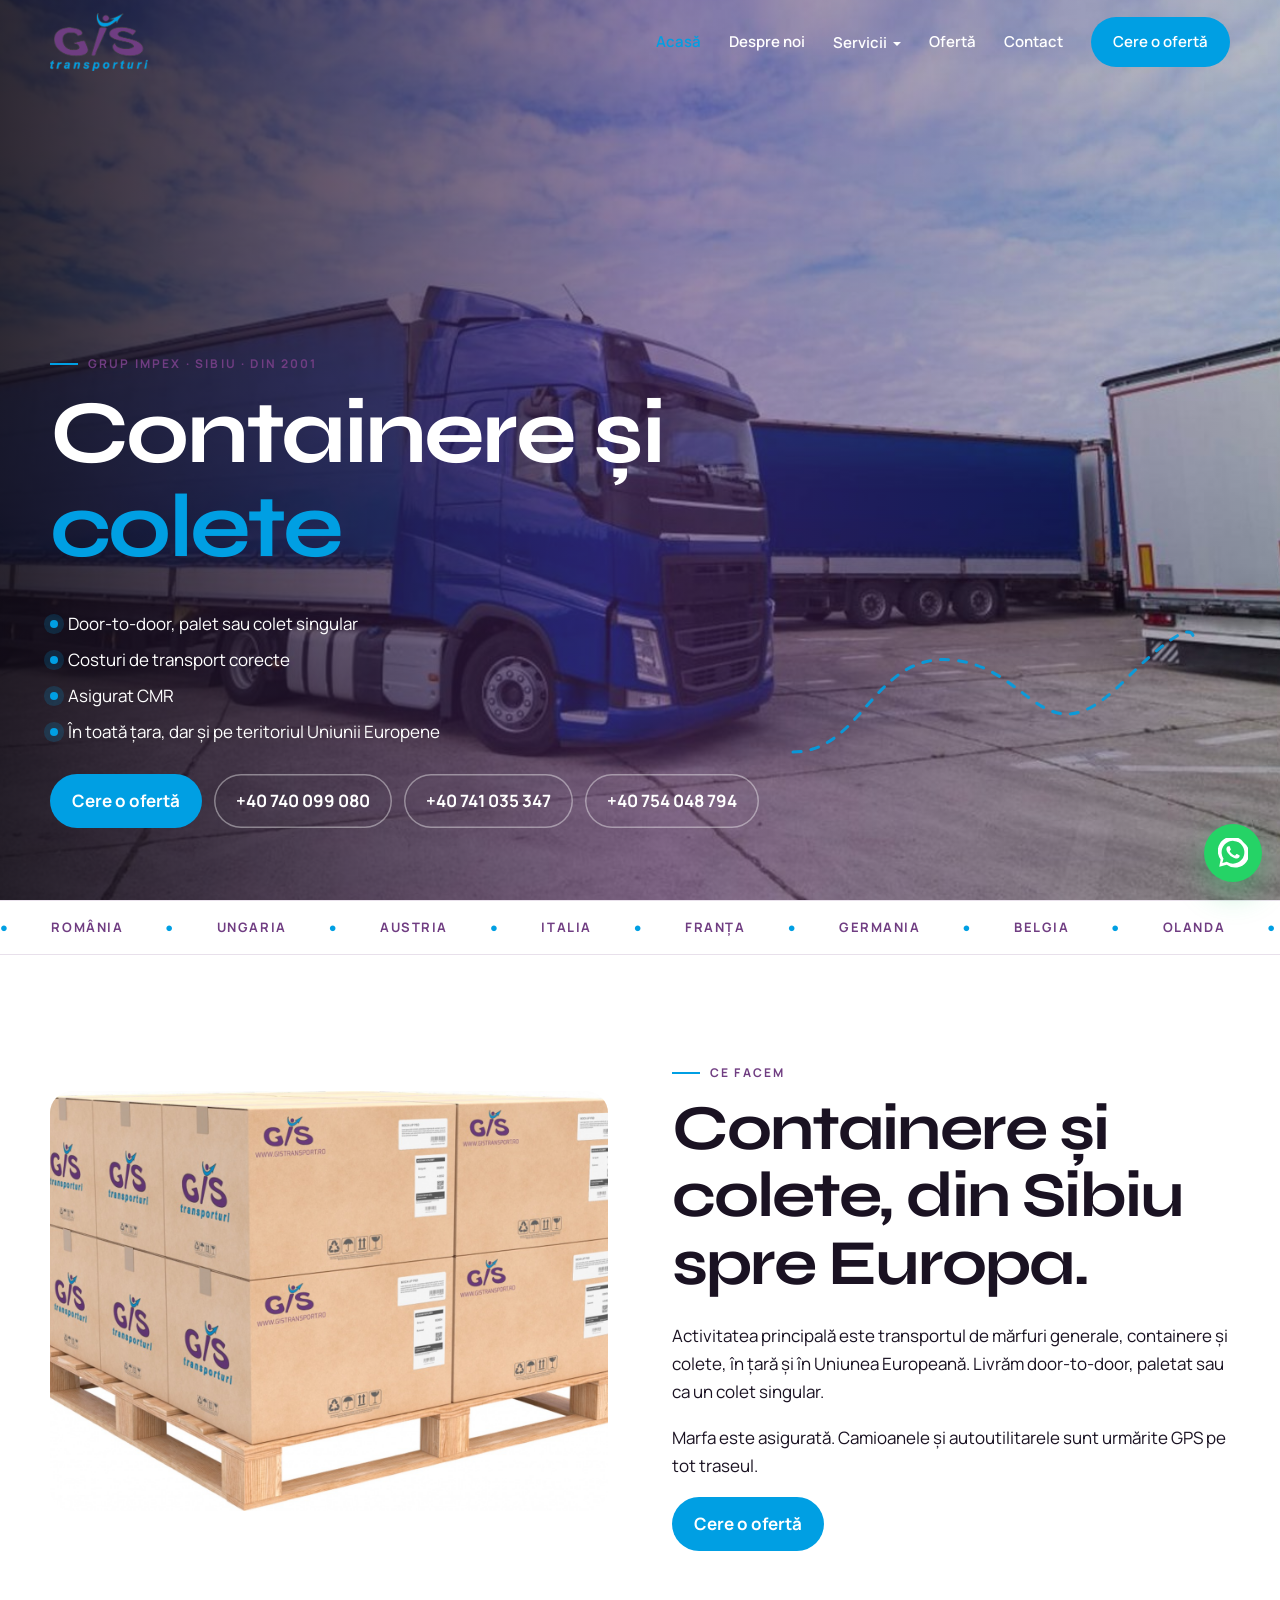
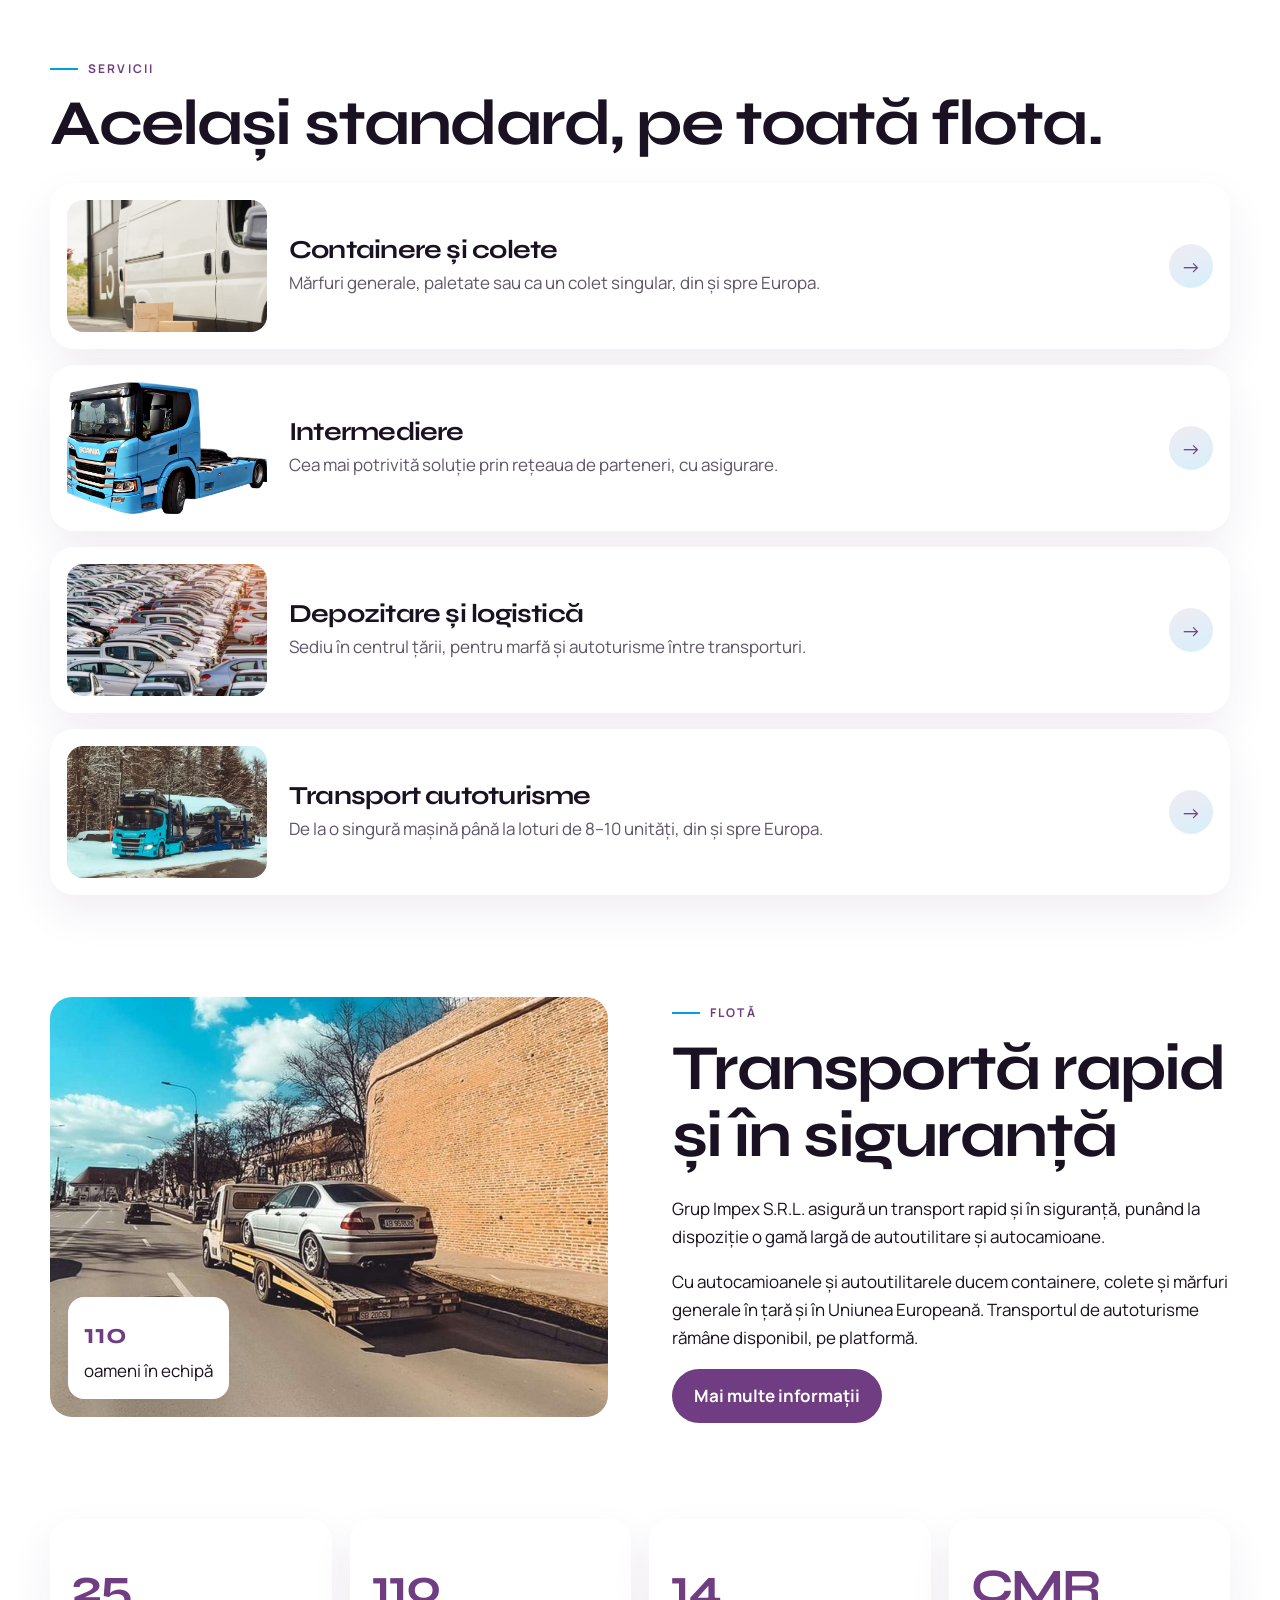
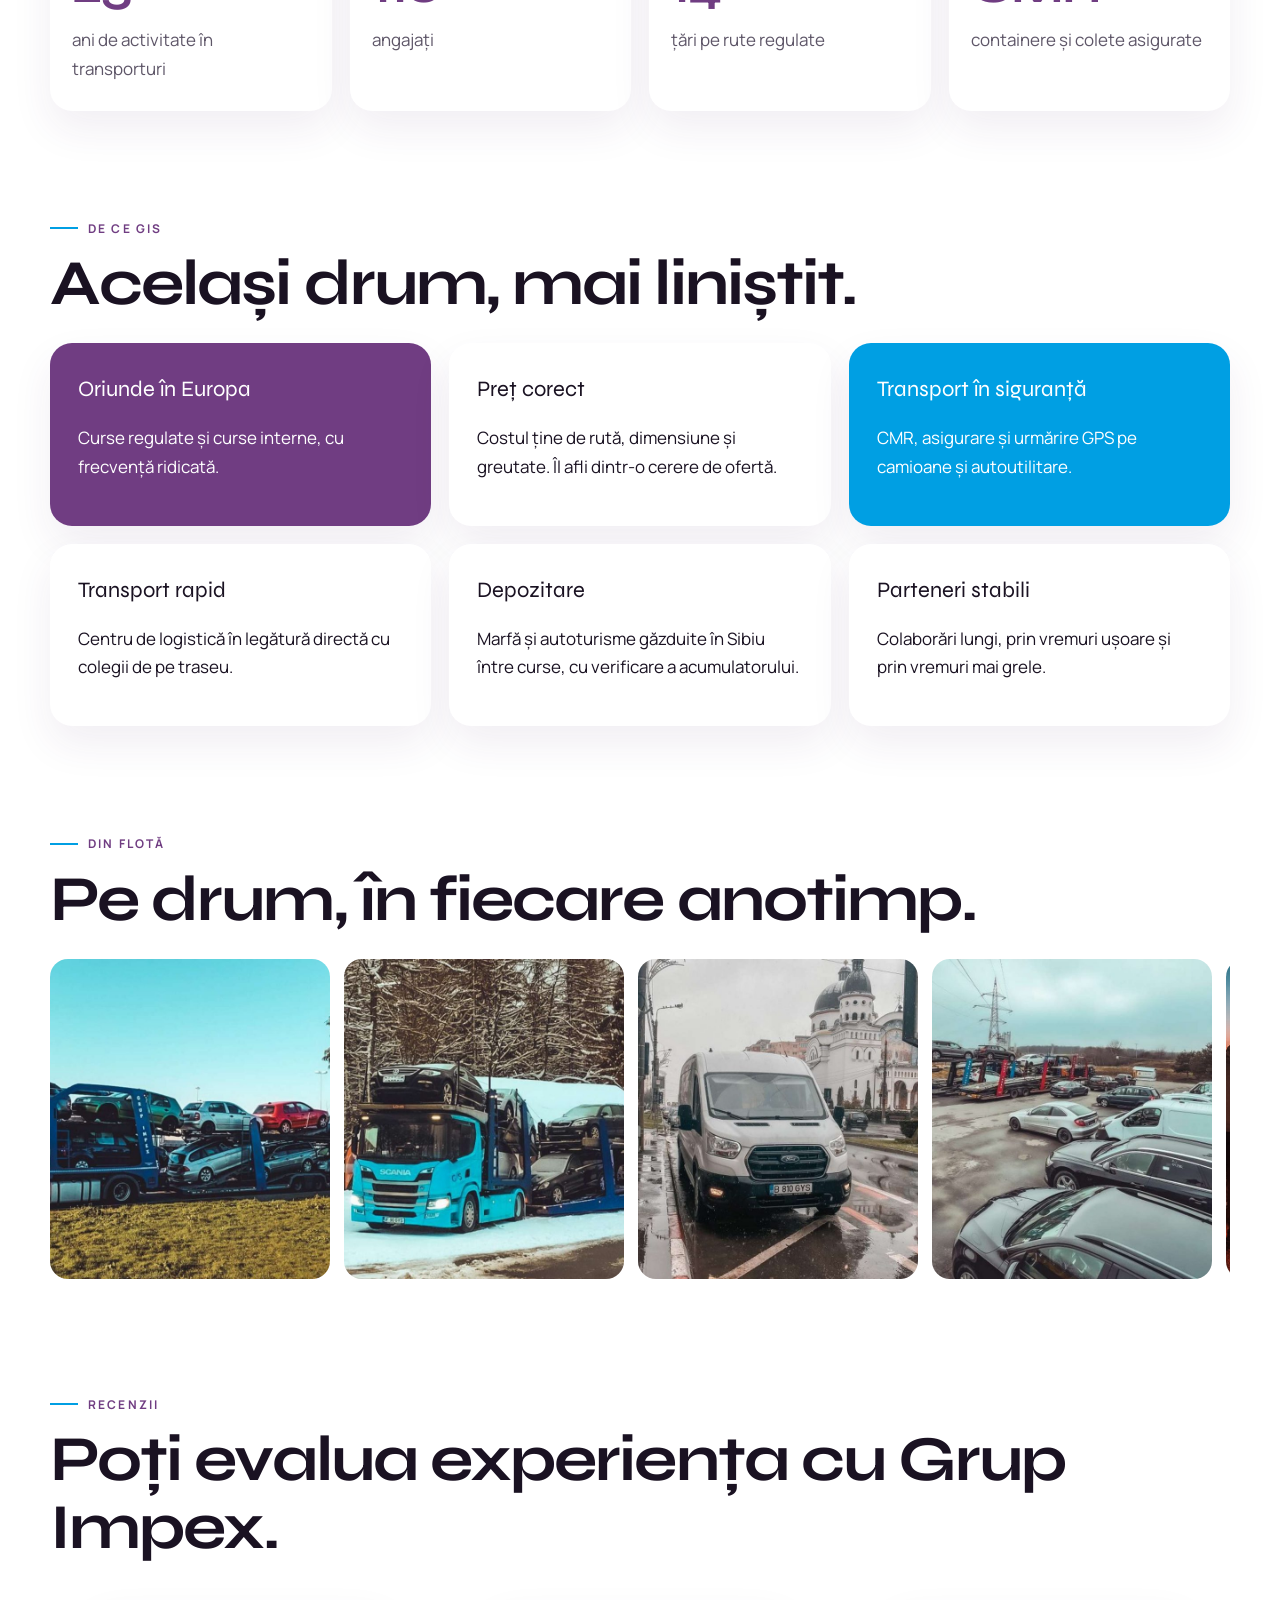
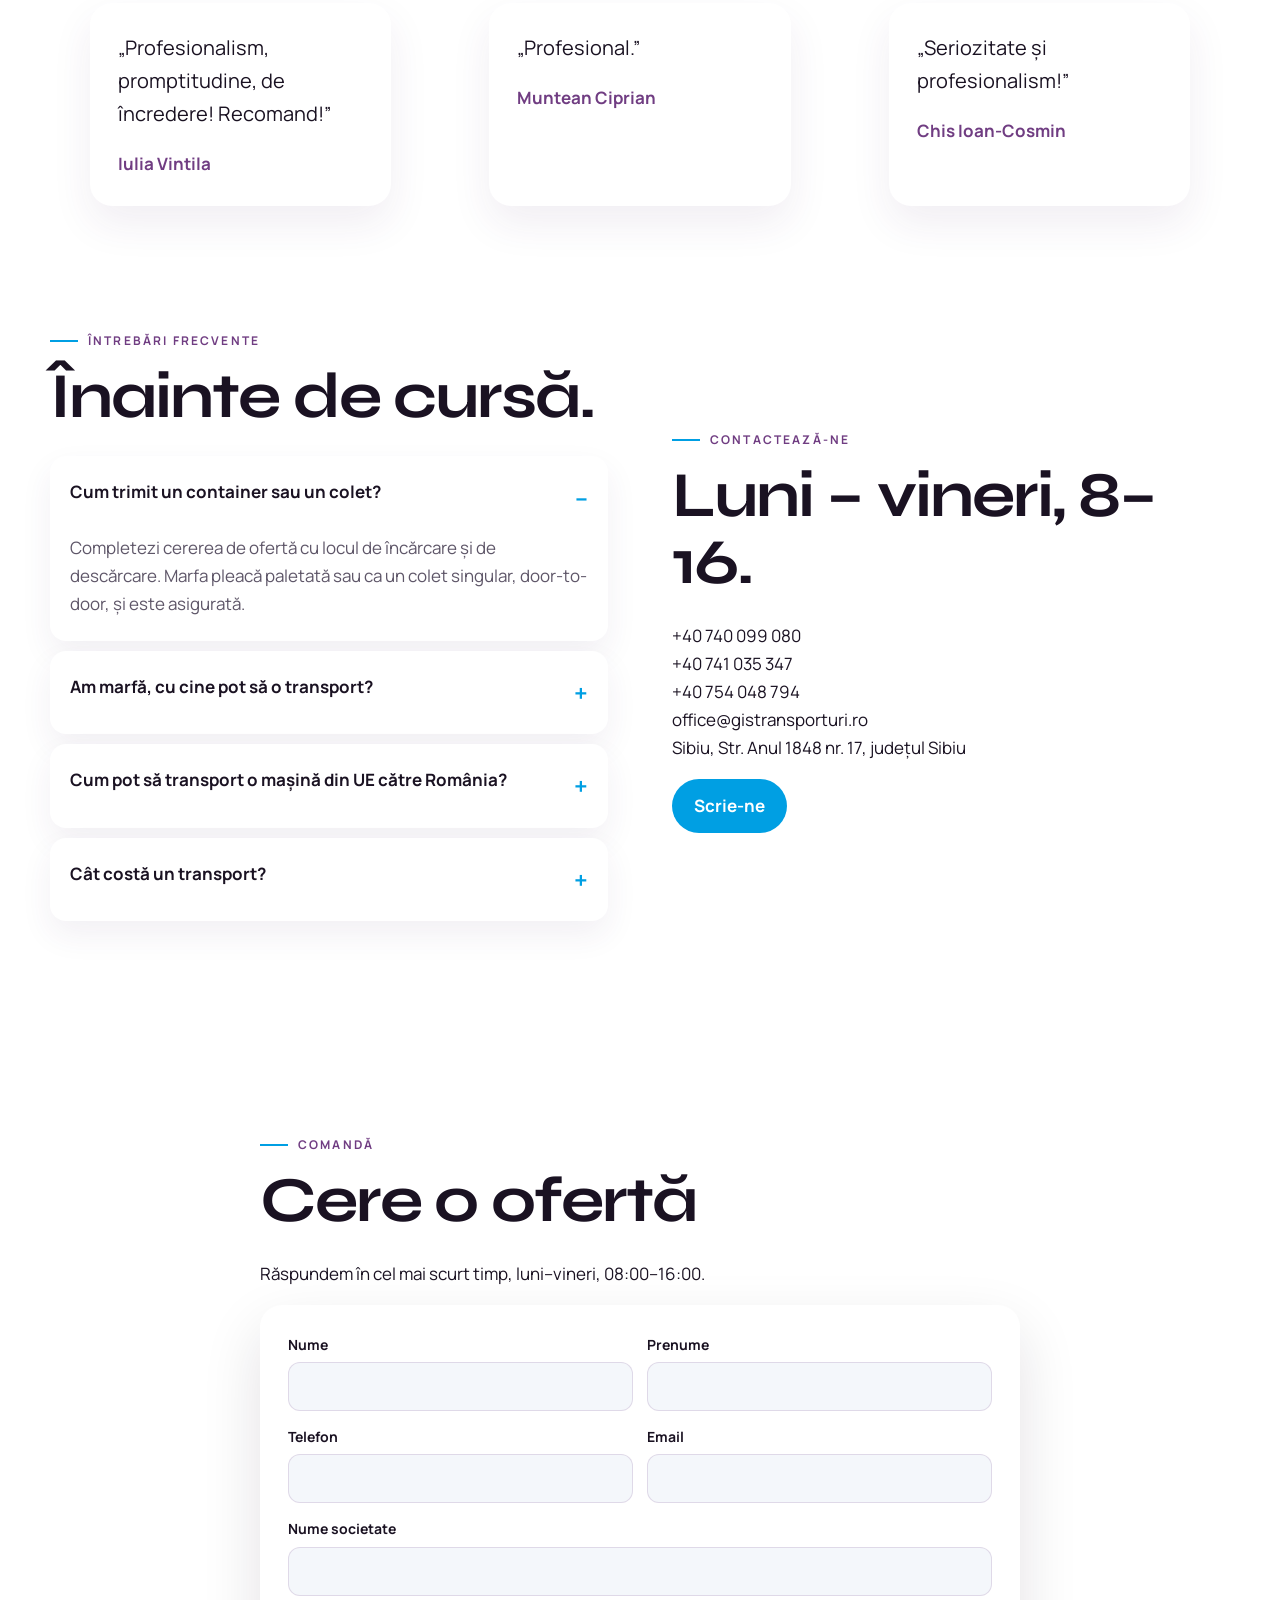
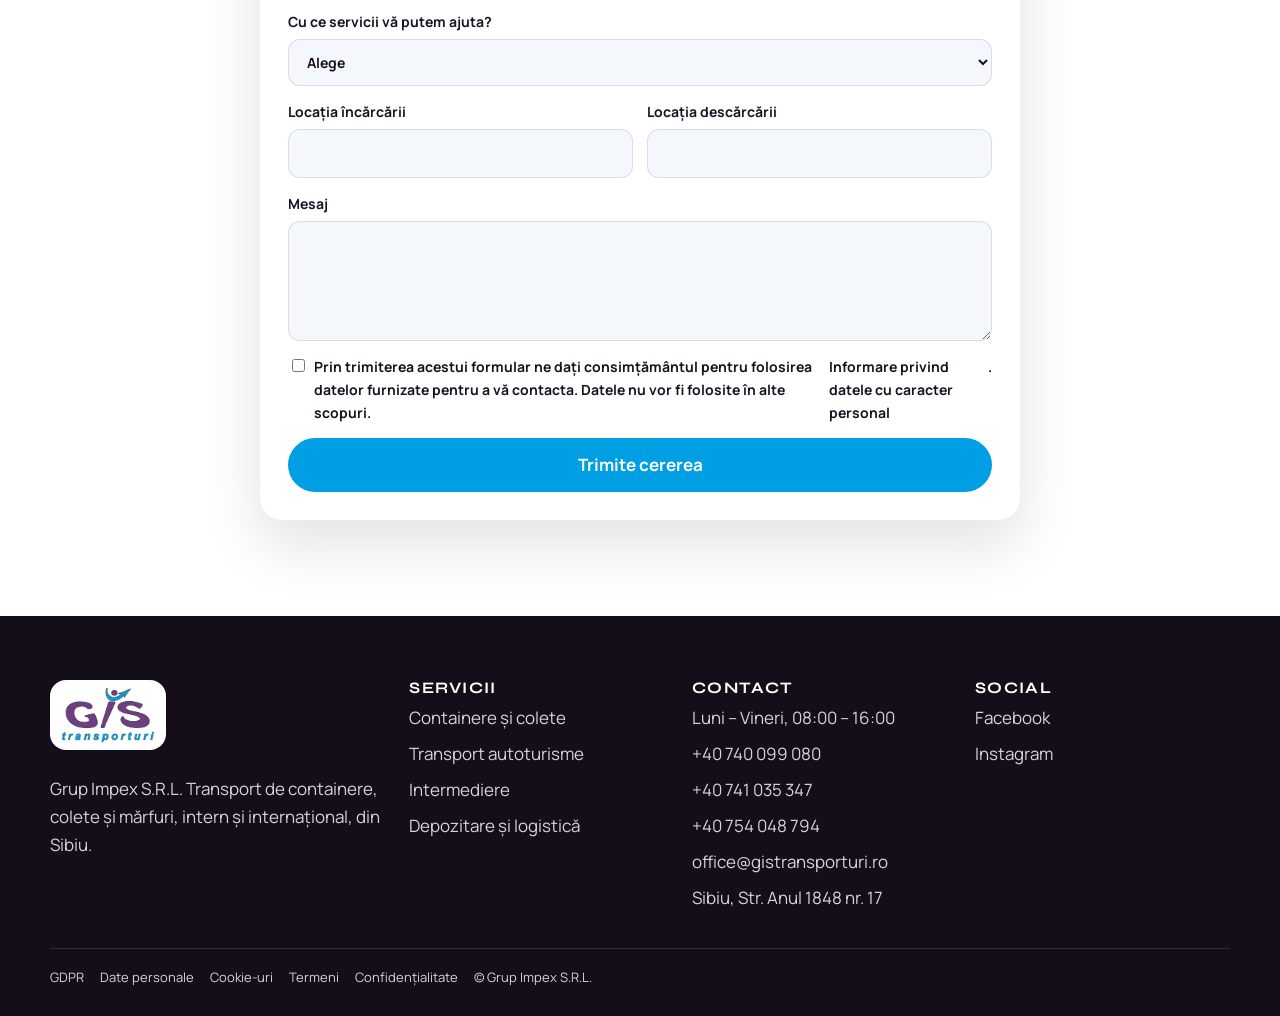
==== commit 7899e98e: "Use a freight trailer as the homepage background. Co-authored-by: Cursor <cursoragent@cursor.com>" ====
--- a/index.html
+++ b/index.html
@@ -7,7 +7,7 @@
   <meta http-equiv="Expires" content="0">
   <script>
   (function () {
-    var build = "20260924f";
+    var build = "20260924g";
     fetch("/version.txt", { cache: "no-store" }).then(function (r) {
       return r.ok ? r.text() : "";
     }).then(function (text) {
@@ -24,7 +24,7 @@
   <link rel="preconnect" href="https://fonts.googleapis.com">
   <link rel="preconnect" href="https://fonts.gstatic.com" crossorigin>
   <link href="https://fonts.googleapis.com/css2?family=Manrope:wght@400;500;600;700;800&family=Syne:wght@600;700;800&display=swap" rel="stylesheet">
-  <link rel="stylesheet" href="/assets/css/styles.css?v=20260924f">
+  <link rel="stylesheet" href="/assets/css/styles.css?v=20260924g">
 </head>
 <body class="home">
 <header class="site-header">
@@ -51,7 +51,7 @@
 </header>
 
 <section class="hero">
-  <div class="hero-media"><img src="/assets/img/truck.jpg" alt="Camion GIS pentru containere și colete"></div>
+  <div class="hero-media"><img src="/assets/img/freight.jpg" alt="Camioane cu semiremorcă pentru containere și colete"></div>
   <svg class="route" viewBox="0 0 420 180" aria-hidden="true"><path d="M10 140 C 80 140, 90 40, 170 48 S 260 150, 340 70 410 30 410 30"/></svg>
   <div class="hero-copy">
     <p class="eyebrow reveal">Grup Impex · Sibiu · din 2001</p>
@@ -338,6 +338,6 @@
   <svg viewBox="0 0 24 24" aria-hidden="true"><path d="M20.5 3.5A11 11 0 0 0 2.1 17.2L1 23l6-1.6A11 11 0 0 0 20.5 3.5zm-8.5 17a9.1 9.1 0 0 1-4.6-1.3l-.3-.2-3.6.9.9-3.5-.2-.3A9.1 9.1 0 1 1 12 20.5zm5-6.8c-.3-.1-1.6-.8-1.8-.9s-.4-.1-.6.1-.7.9-.8 1-.3.2-.6.1a7.4 7.4 0 0 1-2.2-1.4 8.2 8.2 0 0 1-1.5-1.9c-.2-.3 0-.4.1-.6l.4-.5.2-.3a.5.5 0 0 0 0-.5c0-.1-.6-1.4-.8-1.9s-.4-.4-.6-.4h-.5a1 1 0 0 0-.7.3 2.9 2.9 0 0 0-.9 2.2 5 5 0 0 0 1.1 2.7 11.4 11.4 0 0 0 4.4 3.9 14 14 0 0 0 1.5.6 3.6 3.6 0 0 0 1.6.1 2.7 2.7 0 0 0 1.8-1.2 2.2 2.2 0 0 0 .2-1.2c-.1-.1-.3-.2-.6-.3z"/></svg>
 </a>
 
-<script src="/assets/js/main.js?v=20260924f"></script>
+<script src="/assets/js/main.js?v=20260924g"></script>
 </body>
 </html>
--- a/assets/css/styles.css
+++ b/assets/css/styles.css
@@ -128,7 +128,7 @@
 
 .hero { position: relative; min-height: 100vh; display: grid; align-items: end; overflow: hidden; color: white; background: #120c18; }
 .hero-media { position: absolute; inset: 0; }
-.hero-media img { width: 100%; height: 100%; object-fit: cover; transform: scale(1.08); animation: drift 18s ease-in-out infinite alternate; }
+.hero-media img { width: 100%; height: 100%; object-fit: cover; object-position: center 70%; transform: scale(1.08); animation: drift 18s ease-in-out infinite alternate; }
 .hero-media::after { content: ""; position: absolute; inset: 0; background: linear-gradient(90deg, rgba(18, 12, 24, 0.88) 0%, rgba(76, 36, 96, 0.55) 52%, rgba(18, 12, 24, 0.25) 100%); }
 .hero-copy { position: relative; z-index: 1; padding: 140px 0 72px; width: min(1180px, calc(100% - 40px)); margin: 0 auto; }
 .hero h1 { font-size: clamp(48px, 7vw, 92px); max-width: 11ch; color: white; }
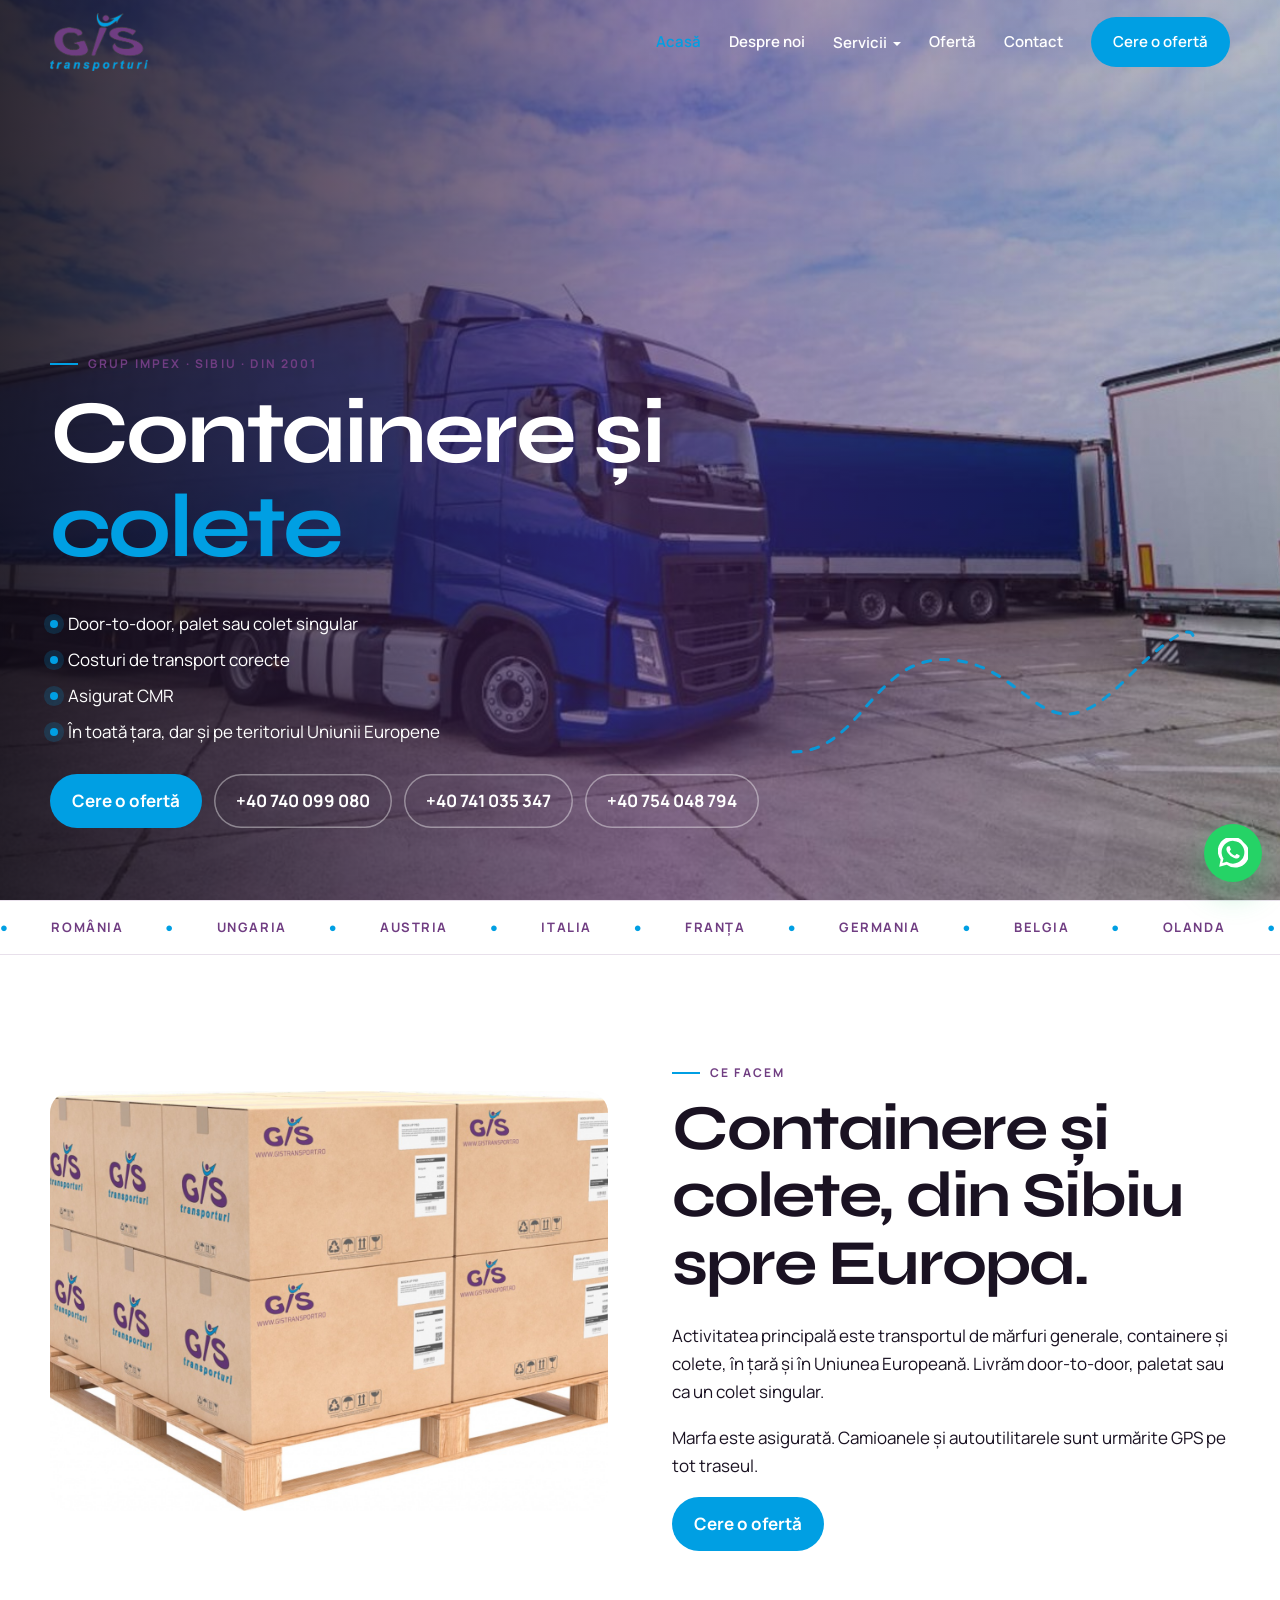
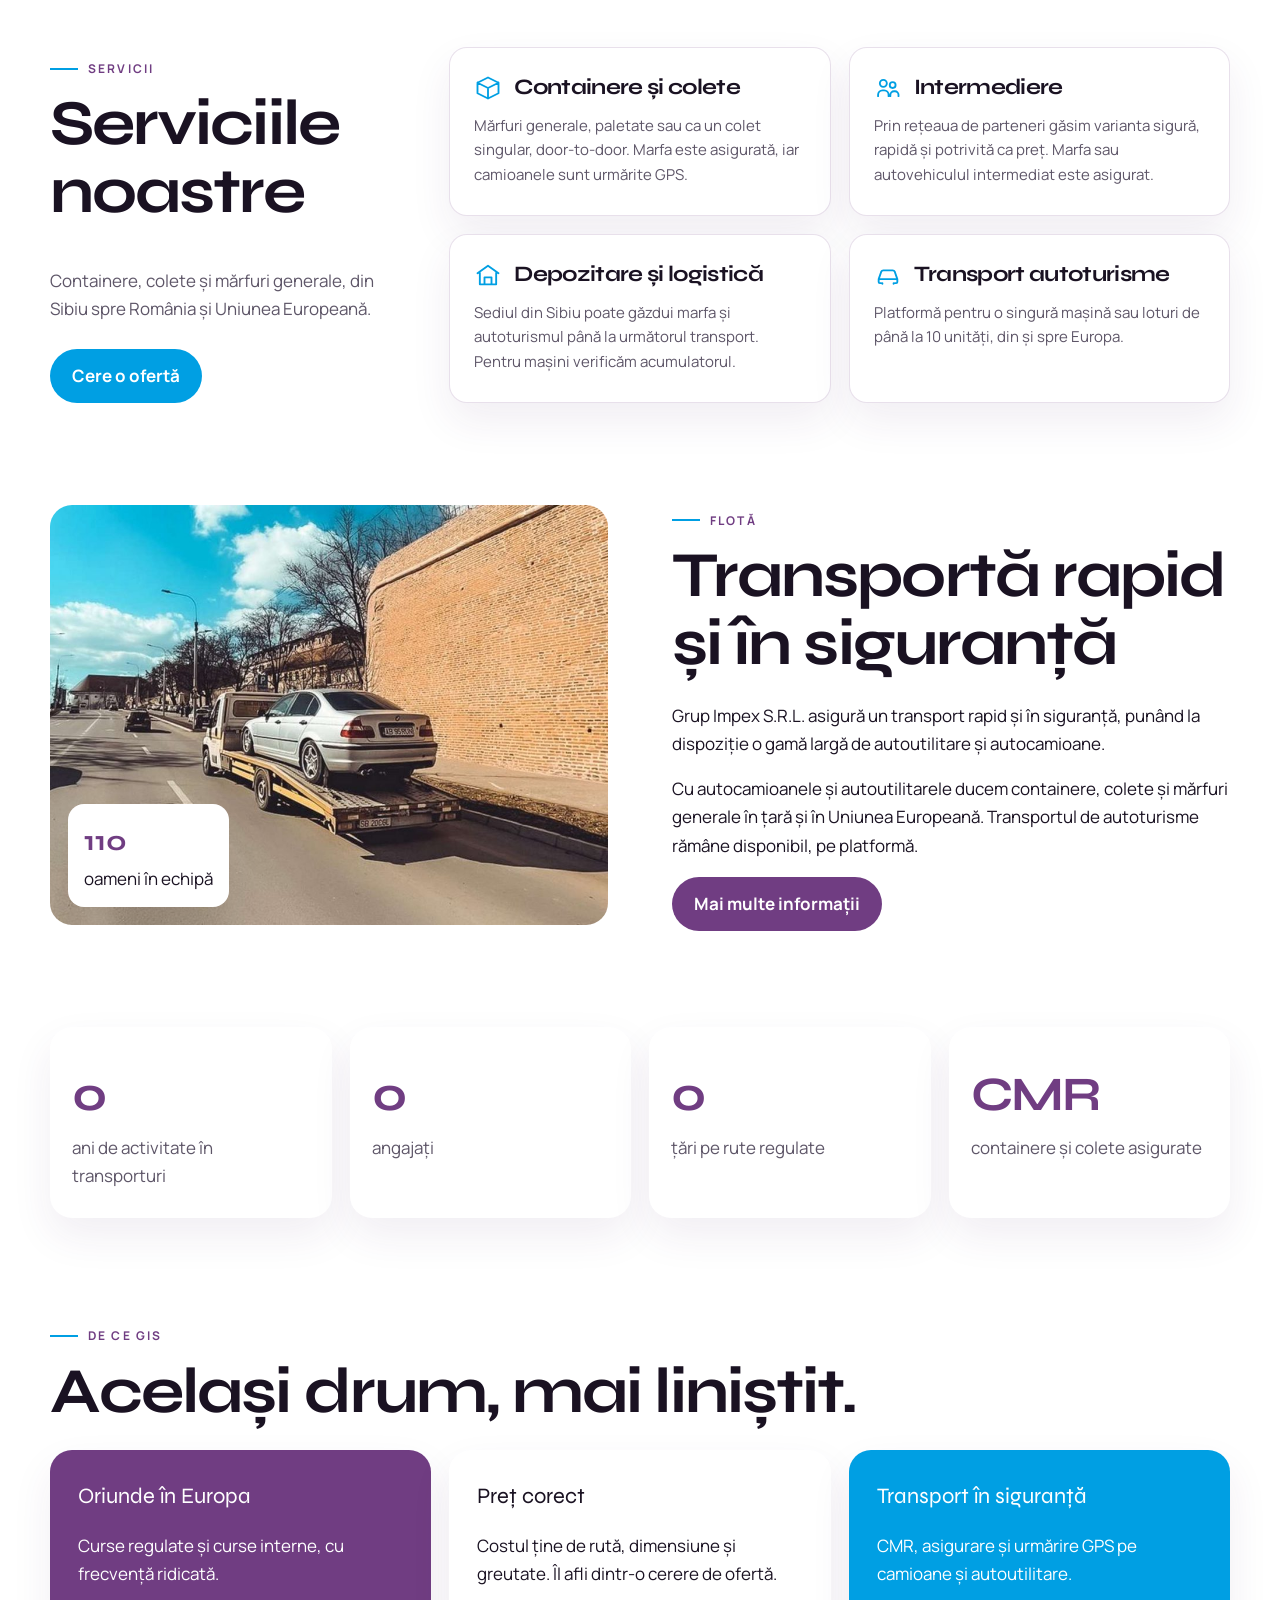
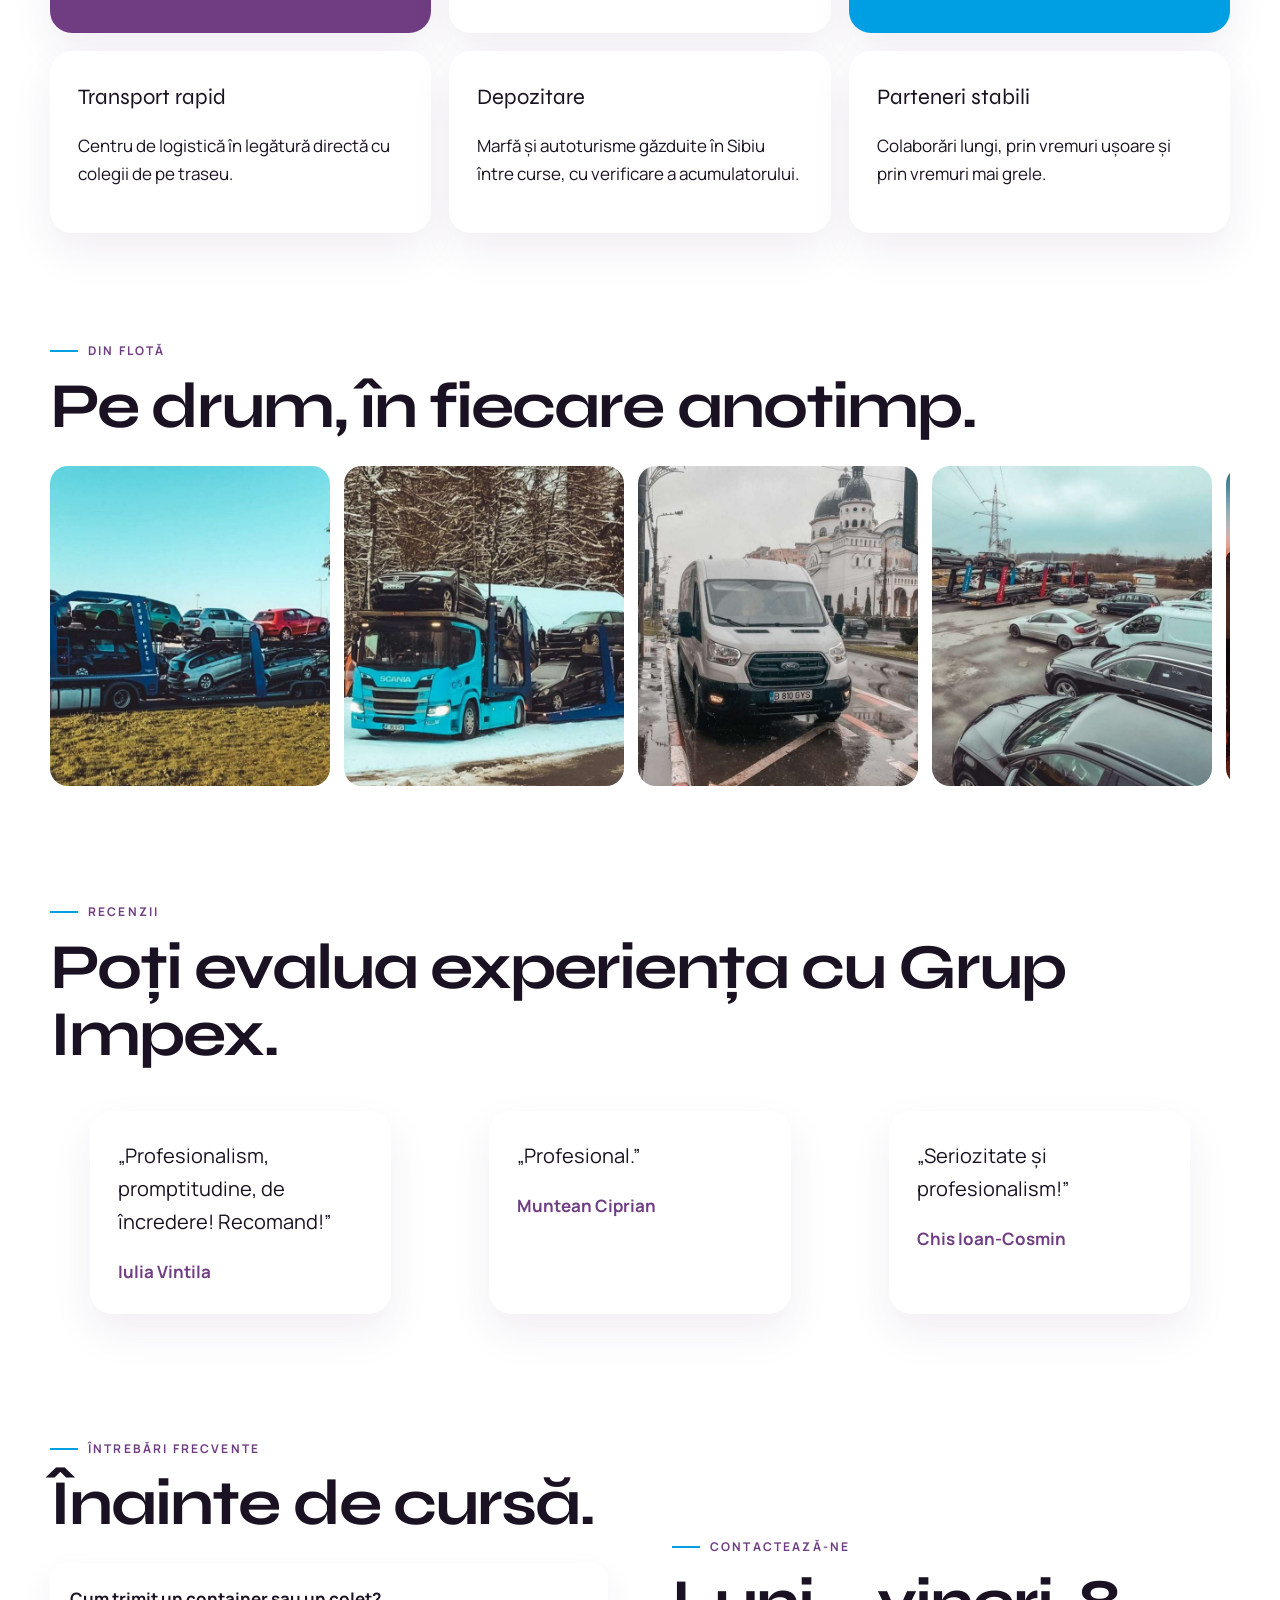
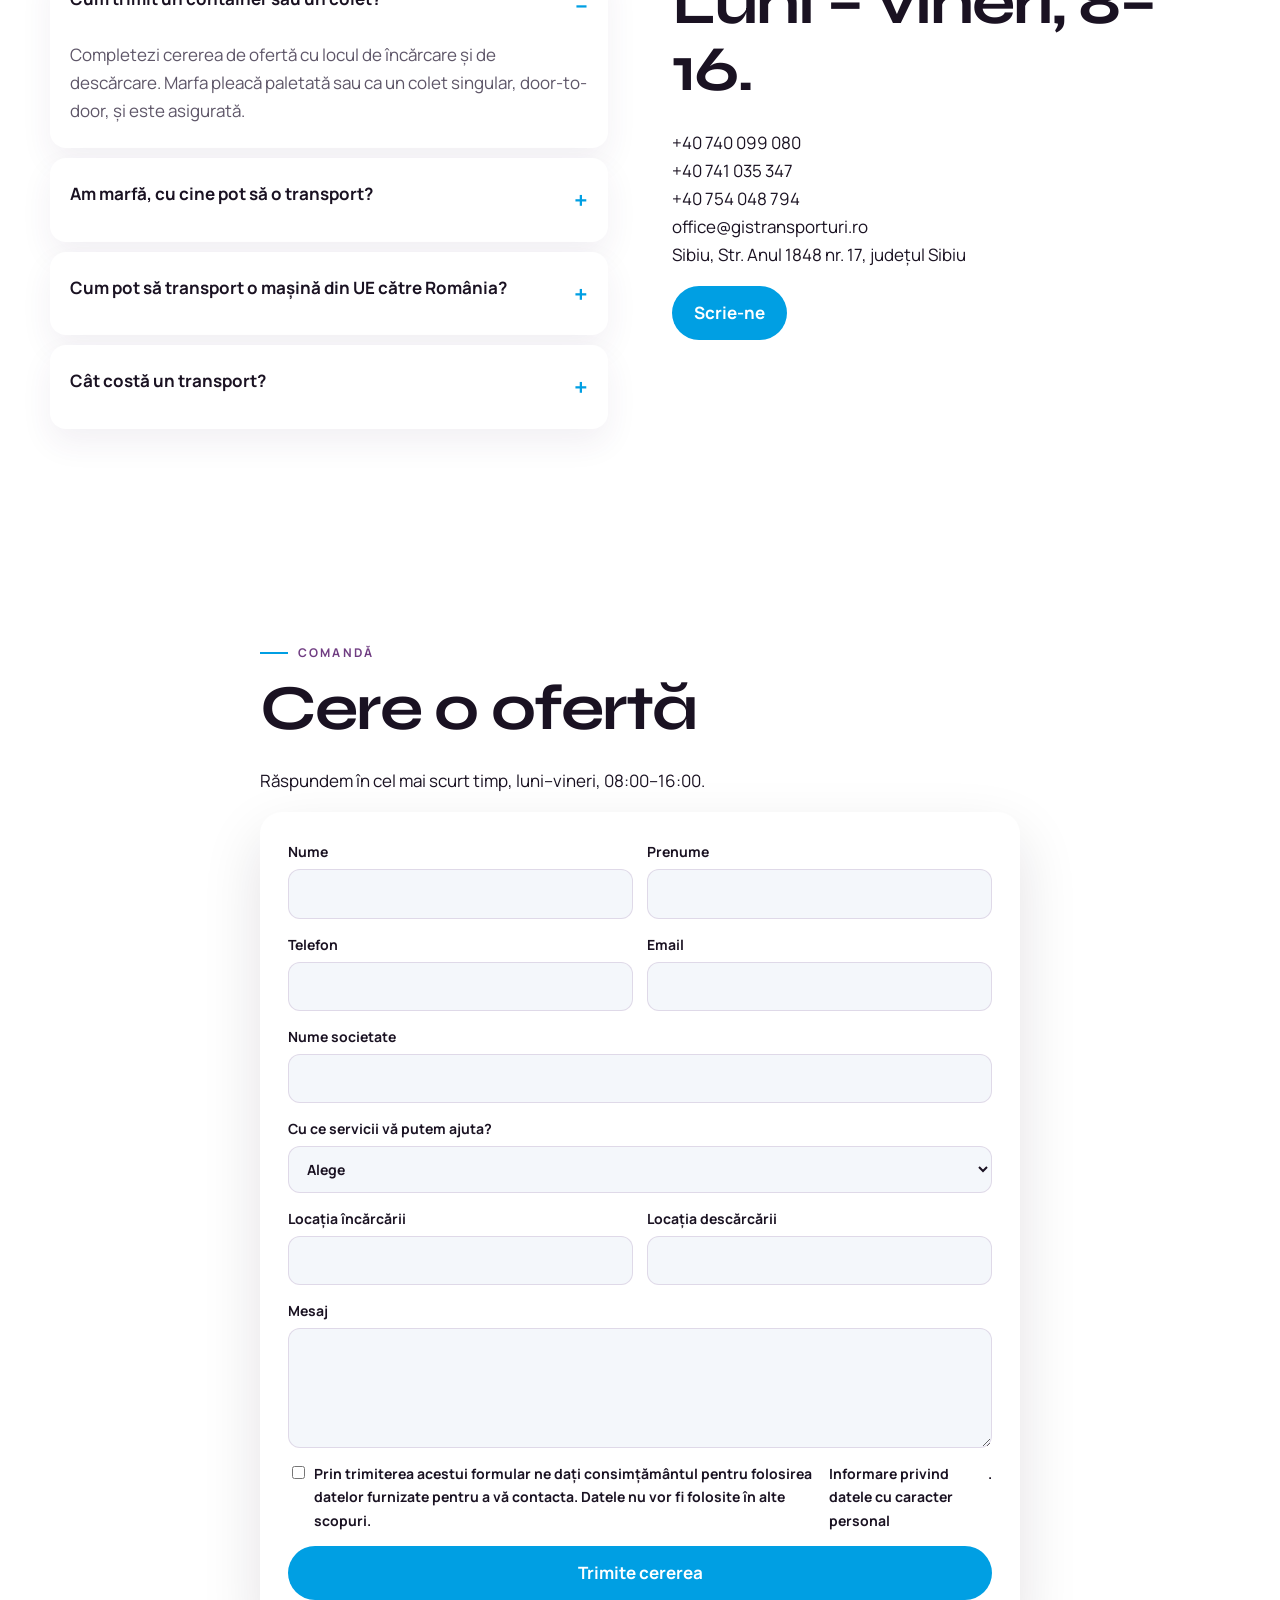
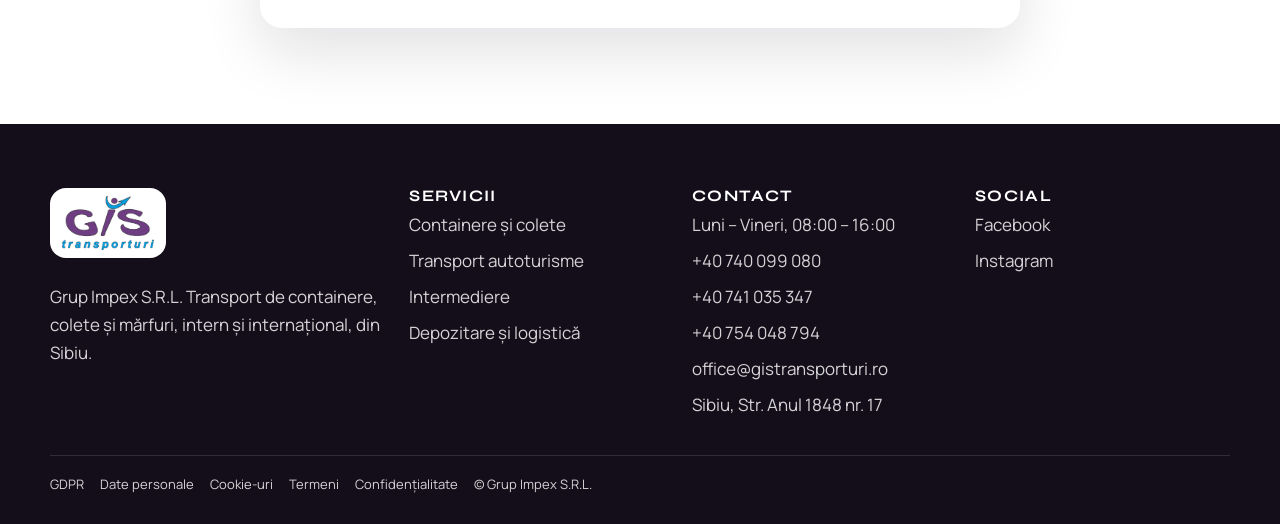
==== commit b6fd2e23: "Add a services grid with an icon card for each offer. Co-authored-by: Cursor <cursoragent@cursor.com" ====
--- a/index.html
+++ b/index.html
@@ -7,7 +7,7 @@
   <meta http-equiv="Expires" content="0">
   <script>
   (function () {
-    var build = "20260924g";
+    var build = "20260928a";
     fetch("/version.txt", { cache: "no-store" }).then(function (r) {
       return r.ok ? r.text() : "";
     }).then(function (text) {
@@ -24,7 +24,7 @@
   <link rel="preconnect" href="https://fonts.googleapis.com">
   <link rel="preconnect" href="https://fonts.gstatic.com" crossorigin>
   <link href="https://fonts.googleapis.com/css2?family=Manrope:wght@400;500;600;700;800&family=Syne:wght@600;700;800&display=swap" rel="stylesheet">
-  <link rel="stylesheet" href="/assets/css/styles.css?v=20260924g">
+  <link rel="stylesheet" href="/assets/css/styles.css?v=20260928a">
 </head>
 <body class="home">
 <header class="site-header">
@@ -88,68 +88,42 @@
     </div>
   </div>
 </section>
-<section class="section" style="padding-top:0">
-  <div class="wrap">
-    <p class="eyebrow">Servicii</p>
-    <h2>Același standard, pe toată flota.</h2>
-    <div class="services">
-      <details class="service inview">
-        <summary>
-          <img src="/assets/img/courier.jpg" alt="Livrare de colete">
-          <div><h3>Containere și colete</h3><p>Mărfuri generale, paletate sau ca un colet singular, din și spre Europa.</p></div>
-          <span class="arrow" aria-hidden="true">→</span>
-        </summary>
-        <div class="service-more"><div class="service-panel"><div class="service-panel-inner">
-          <div>
-            <p>Flotă modernă, întreținere tehnică periodică, șoferi profesioniști și urmărire GPS pe tot traseul.</p>
-            <p>Toate mărfurile transportate sunt asigurate.</p>
-          </div>
-          <a class="btn" href="#oferta" data-serviciu="Transport mărfuri">Cere o ofertă</a>
-        </div></div></div>
-      </details>
-      <details class="service inview">
-        <summary>
-          <img src="/assets/img/truck.jpg" alt="Intermediere transport">
-          <div><h3>Intermediere</h3><p>Cea mai potrivită soluție prin rețeaua de parteneri, cu asigurare.</p></div>
-          <span class="arrow" aria-hidden="true">→</span>
-        </summary>
-        <div class="service-more"><div class="service-panel"><div class="service-panel-inner">
-          <div>
-            <p>Prin rețeaua de parteneri găsim varianta sigură, rapidă și potrivită ca preț.</p>
-            <p>Marfa sau autovehiculul intermediat este asigurat prin polița societății.</p>
-          </div>
-          <a class="btn" href="#oferta" data-serviciu="Intermediere transport mărfuri și autoturisme">Cere o ofertă</a>
-        </div></div></div>
-      </details>
-      <details class="service inview">
-        <summary>
-          <img src="/assets/img/yard.jpg" alt="Depozitare autoturisme">
-          <div><h3>Depozitare și logistică</h3><p>Sediu în centrul țării, pentru marfă și autoturisme între transporturi.</p></div>
-          <span class="arrow" aria-hidden="true">→</span>
-        </summary>
-        <div class="service-more"><div class="service-panel"><div class="service-panel-inner">
-          <div>
-            <p>Sediul din Sibiu poate găzdui marfa și autoturismul până la următorul transport.</p>
-            <p>Pentru mașini, pe durata depozitării verificăm și întreținem acumulatorul.</p>
-          </div>
-          <a class="btn" href="#oferta" data-serviciu="Depozitare logistica">Cere o ofertă</a>
-        </div></div></div>
-      </details>
-      <details class="service inview">
-        <summary>
-          <img src="/assets/img/fleet-snow.jpg" alt="Transport autoturisme pe platformă">
-          <div><h3>Transport autoturisme</h3><p>De la o singură mașină până la loturi de 8–10 unități, din și spre Europa.</p></div>
-          <span class="arrow" aria-hidden="true">→</span>
-        </summary>
-        <div class="service-more"><div class="service-panel"><div class="service-panel-inner">
-          <div>
-            <p>Transportul pe platformă se face în siguranță, cu structuri profesionale pentru până la 10 autoturisme odată.</p>
-            <p>Onorăm comenzi pentru o singură mașină, dar și loturi complete de 8–10 unități, de oriunde din Europa.</p>
-          </div>
-          <a class="btn" href="#oferta" data-serviciu="Transport autoturisme">Cere o ofertă</a>
-        </div></div></div>
-      </details>
-    </div>
+<section class="section" id="servicii" style="padding-top:0">
+  <div class="wrap service-board">
+    <div class="service-board-intro inview">
+      <p class="eyebrow">Servicii</p>
+      <h2>Serviciile noastre</h2>
+      <p>Containere, colete și mărfuri generale, din Sibiu spre România și Uniunea Europeană.</p>
+      <a class="btn" href="#oferta" data-serviciu="Transport mărfuri">Cere o ofertă</a>
+    </div>
+    <a class="offer-card inview" href="/servicii/transport-marfuri/">
+      <div class="offer-card-title">
+        <svg viewBox="0 0 24 24" aria-hidden="true"><path d="M3 7.5 12 3l9 4.5M3 7.5V16.5L12 21l9-4.5V7.5M3 7.5 12 12l9-4.5M12 12v9"/></svg>
+        <h3>Containere și colete</h3>
+      </div>
+      <p>Mărfuri generale, paletate sau ca un colet singular, door-to-door. Marfa este asigurată, iar camioanele sunt urmărite GPS.</p>
+    </a>
+    <a class="offer-card inview" href="/servicii/intermediere-transport-marfuri-si-autoturisme/">
+      <div class="offer-card-title">
+        <svg viewBox="0 0 24 24" aria-hidden="true"><path d="M8 11a3 3 0 1 0 0-6 3 3 0 0 0 0 6Zm8 1a2.5 2.5 0 1 0 0-5 2.5 2.5 0 0 0 0 5ZM3.5 19v-1.2A3.8 3.8 0 0 1 7.3 14h1.4a3.8 3.8 0 0 1 3.8 3.8V19M14 19v-1a3.2 3.2 0 0 1 3.2-3.2H18a3 3 0 0 1 3 3V19"/></svg>
+        <h3>Intermediere</h3>
+      </div>
+      <p>Prin rețeaua de parteneri găsim varianta sigură, rapidă și potrivită ca preț. Marfa sau autovehiculul intermediat este asigurat.</p>
+    </a>
+    <a class="offer-card inview" href="/servicii/depozitare-si-logistica/">
+      <div class="offer-card-title">
+        <svg viewBox="0 0 24 24" aria-hidden="true"><path d="M3 10.5 12 4l9 6.5M5 10.2V20h14v-9.8M9 20v-6h6v6"/></svg>
+        <h3>Depozitare și logistică</h3>
+      </div>
+      <p>Sediul din Sibiu poate găzdui marfa și autoturismul până la următorul transport. Pentru mașini verificăm acumulatorul.</p>
+    </a>
+    <a class="offer-card inview" href="/servicii/transport-autoturisme/">
+      <div class="offer-card-title">
+        <svg viewBox="0 0 24 24" aria-hidden="true"><path d="M4 15.5 6.2 9.2A2 2 0 0 1 8 8h8a2 2 0 0 1 1.8 1.2L20 15.5M4 15.5h16V18a1 1 0 0 1-1 1h-1.2M4 15.5V18a1 1 0 0 0 1 1h1.2M7.2 19v.5M16.8 19v.5M7 15.5h.01M17 15.5h.01"/></svg>
+        <h3>Transport autoturisme</h3>
+      </div>
+      <p>Platformă pentru o singură mașină sau loturi de până la 10 unități, din și spre Europa.</p>
+    </a>
   </div>
 </section>
 <section class="section" style="padding-top:0">
@@ -338,6 +312,6 @@
   <svg viewBox="0 0 24 24" aria-hidden="true"><path d="M20.5 3.5A11 11 0 0 0 2.1 17.2L1 23l6-1.6A11 11 0 0 0 20.5 3.5zm-8.5 17a9.1 9.1 0 0 1-4.6-1.3l-.3-.2-3.6.9.9-3.5-.2-.3A9.1 9.1 0 1 1 12 20.5zm5-6.8c-.3-.1-1.6-.8-1.8-.9s-.4-.1-.6.1-.7.9-.8 1-.3.2-.6.1a7.4 7.4 0 0 1-2.2-1.4 8.2 8.2 0 0 1-1.5-1.9c-.2-.3 0-.4.1-.6l.4-.5.2-.3a.5.5 0 0 0 0-.5c0-.1-.6-1.4-.8-1.9s-.4-.4-.6-.4h-.5a1 1 0 0 0-.7.3 2.9 2.9 0 0 0-.9 2.2 5 5 0 0 0 1.1 2.7 11.4 11.4 0 0 0 4.4 3.9 14 14 0 0 0 1.5.6 3.6 3.6 0 0 0 1.6.1 2.7 2.7 0 0 0 1.8-1.2 2.2 2.2 0 0 0 .2-1.2c-.1-.1-.3-.2-.6-.3z"/></svg>
 </a>
 
-<script src="/assets/js/main.js?v=20260924g"></script>
+<script src="/assets/js/main.js?v=20260928a"></script>
 </body>
 </html>
--- a/assets/css/styles.css
+++ b/assets/css/styles.css
@@ -318,6 +318,32 @@
 }
 .highway-truck svg { width: 100%; height: 100%; display: block; }
 
+.service-board {
+  display: grid;
+  grid-template-columns: 1fr 1fr 1fr;
+  gap: 18px;
+  align-items: stretch;
+}
+.service-board-intro { grid-row: span 2; display: flex; flex-direction: column; justify-content: center; padding-right: 18px; }
+.service-board-intro p:not(.eyebrow) { color: var(--muted); }
+.service-board-intro .btn { align-self: flex-start; margin-top: 8px; }
+.offer-card {
+  display: flex;
+  flex-direction: column;
+  gap: 12px;
+  background: white;
+  border: 1px solid var(--line);
+  border-radius: 18px;
+  padding: 26px 24px 22px;
+  box-shadow: 0 18px 40px rgba(76, 36, 96, 0.08);
+  transition: transform 0.25s ease, border-color 0.25s ease;
+}
+.offer-card:hover { transform: translateY(-3px); border-color: rgba(0, 159, 227, 0.55); }
+.offer-card-title { display: flex; align-items: center; gap: 12px; }
+.offer-card svg { width: 28px; height: 28px; flex: none; fill: none; stroke: var(--cyan); stroke-width: 1.6; stroke-linecap: round; stroke-linejoin: round; }
+.offer-card h3 { font-size: 22px; margin: 0; }
+.offer-card p { margin: 0; color: var(--muted); font-size: 15px; }
+
 .reveal { opacity: 0; transform: translateY(24px); animation: rise 0.8s ease forwards; }
 .reveal.d2 { animation-delay: 0.12s; }
 .reveal.d3 { animation-delay: 0.24s; }
@@ -342,7 +368,8 @@
 body.home .site-header:not(.scrolled) .nav.open a:hover { color: var(--ink); }
 body.home .site-header:not(.scrolled) .nav.open a.active { color: var(--cyan-deep); }
   .nav-drop menu { position: static; display: grid; box-shadow: none; min-width: 0; padding: 0 0 0 10px; }
-  .split, .stats, .reasons, .quotes, .contact-grid, .two-col, .foot-grid, .form .row { grid-template-columns: 1fr; }
+  .split, .stats, .reasons, .quotes, .contact-grid, .two-col, .foot-grid, .form .row, .service-board { grid-template-columns: 1fr; }
+  .service-board-intro { grid-row: auto; padding-right: 0; }
   .service summary { grid-template-columns: 1fr 44px; }
   .service img { grid-column: 1 / -1; width: 100%; height: 190px; }
   .service-panel-inner { margin-left: 0; grid-template-columns: 1fr; justify-items: start; }
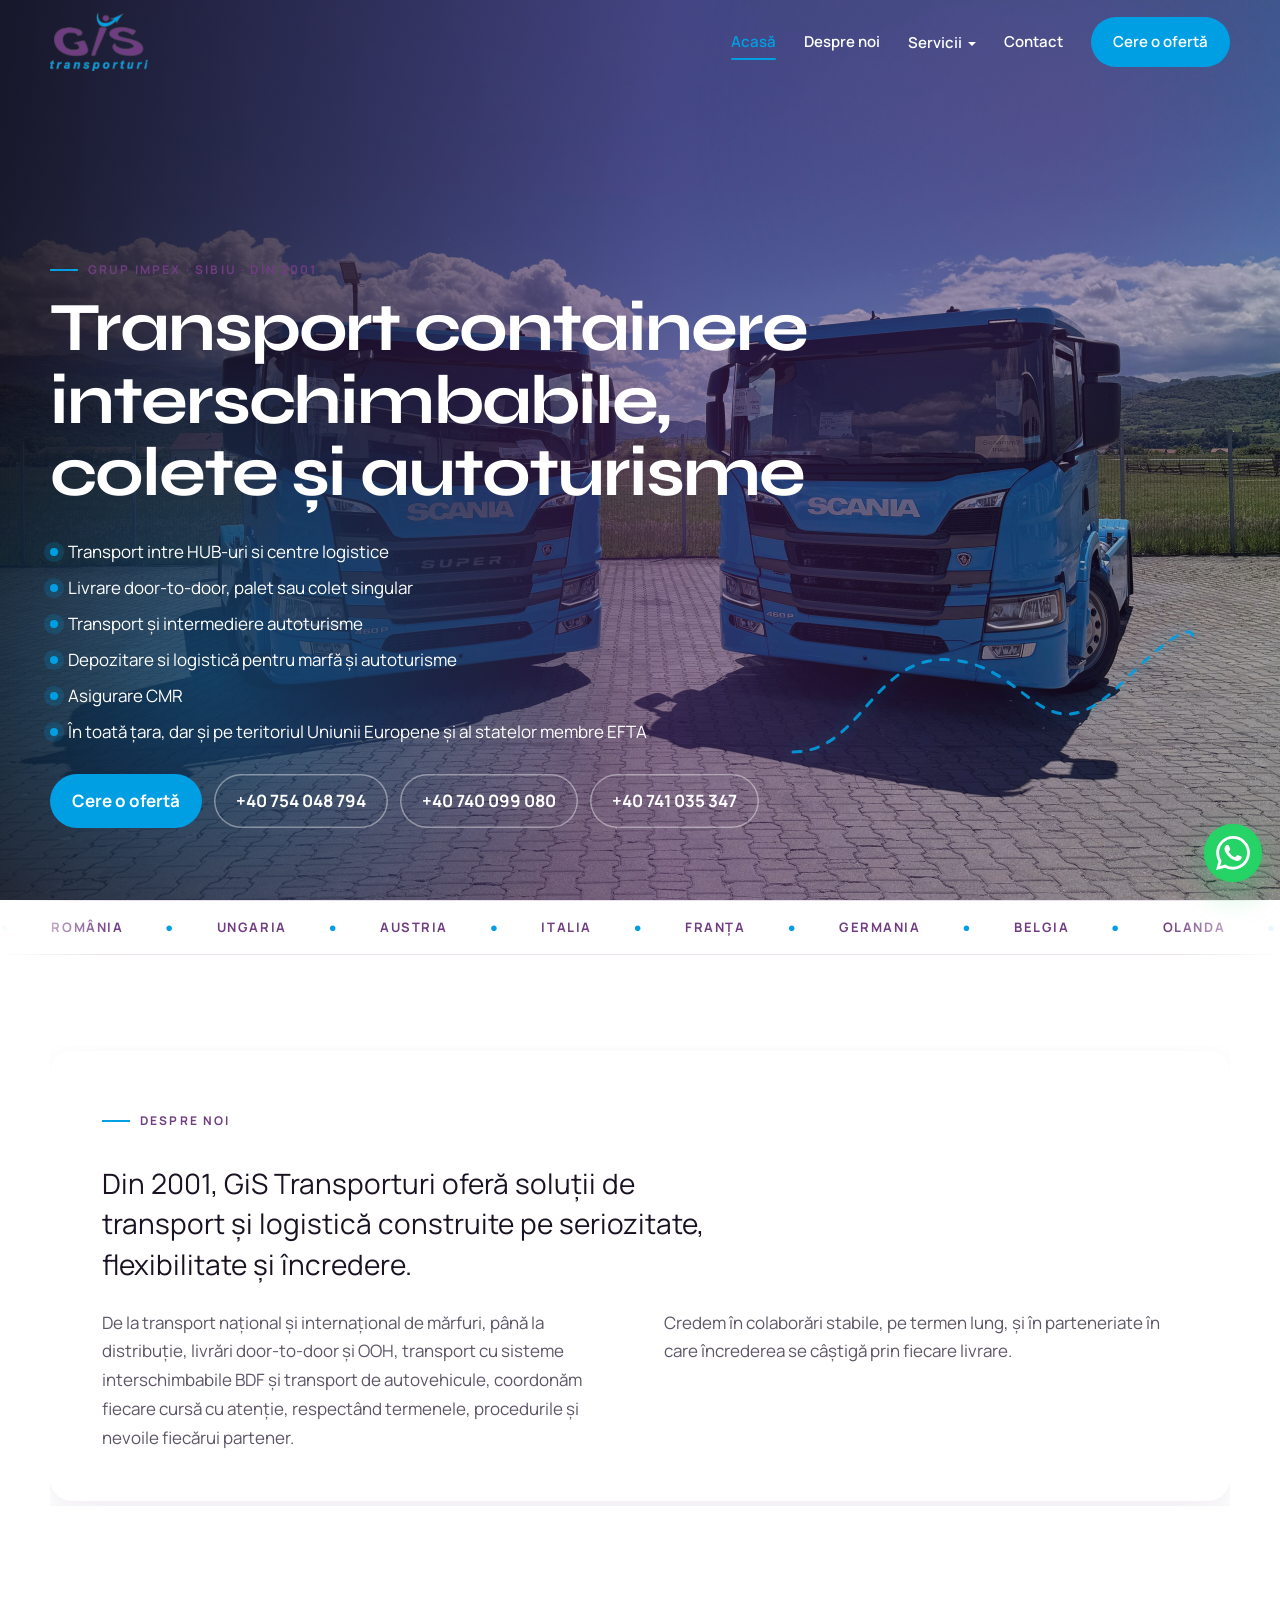
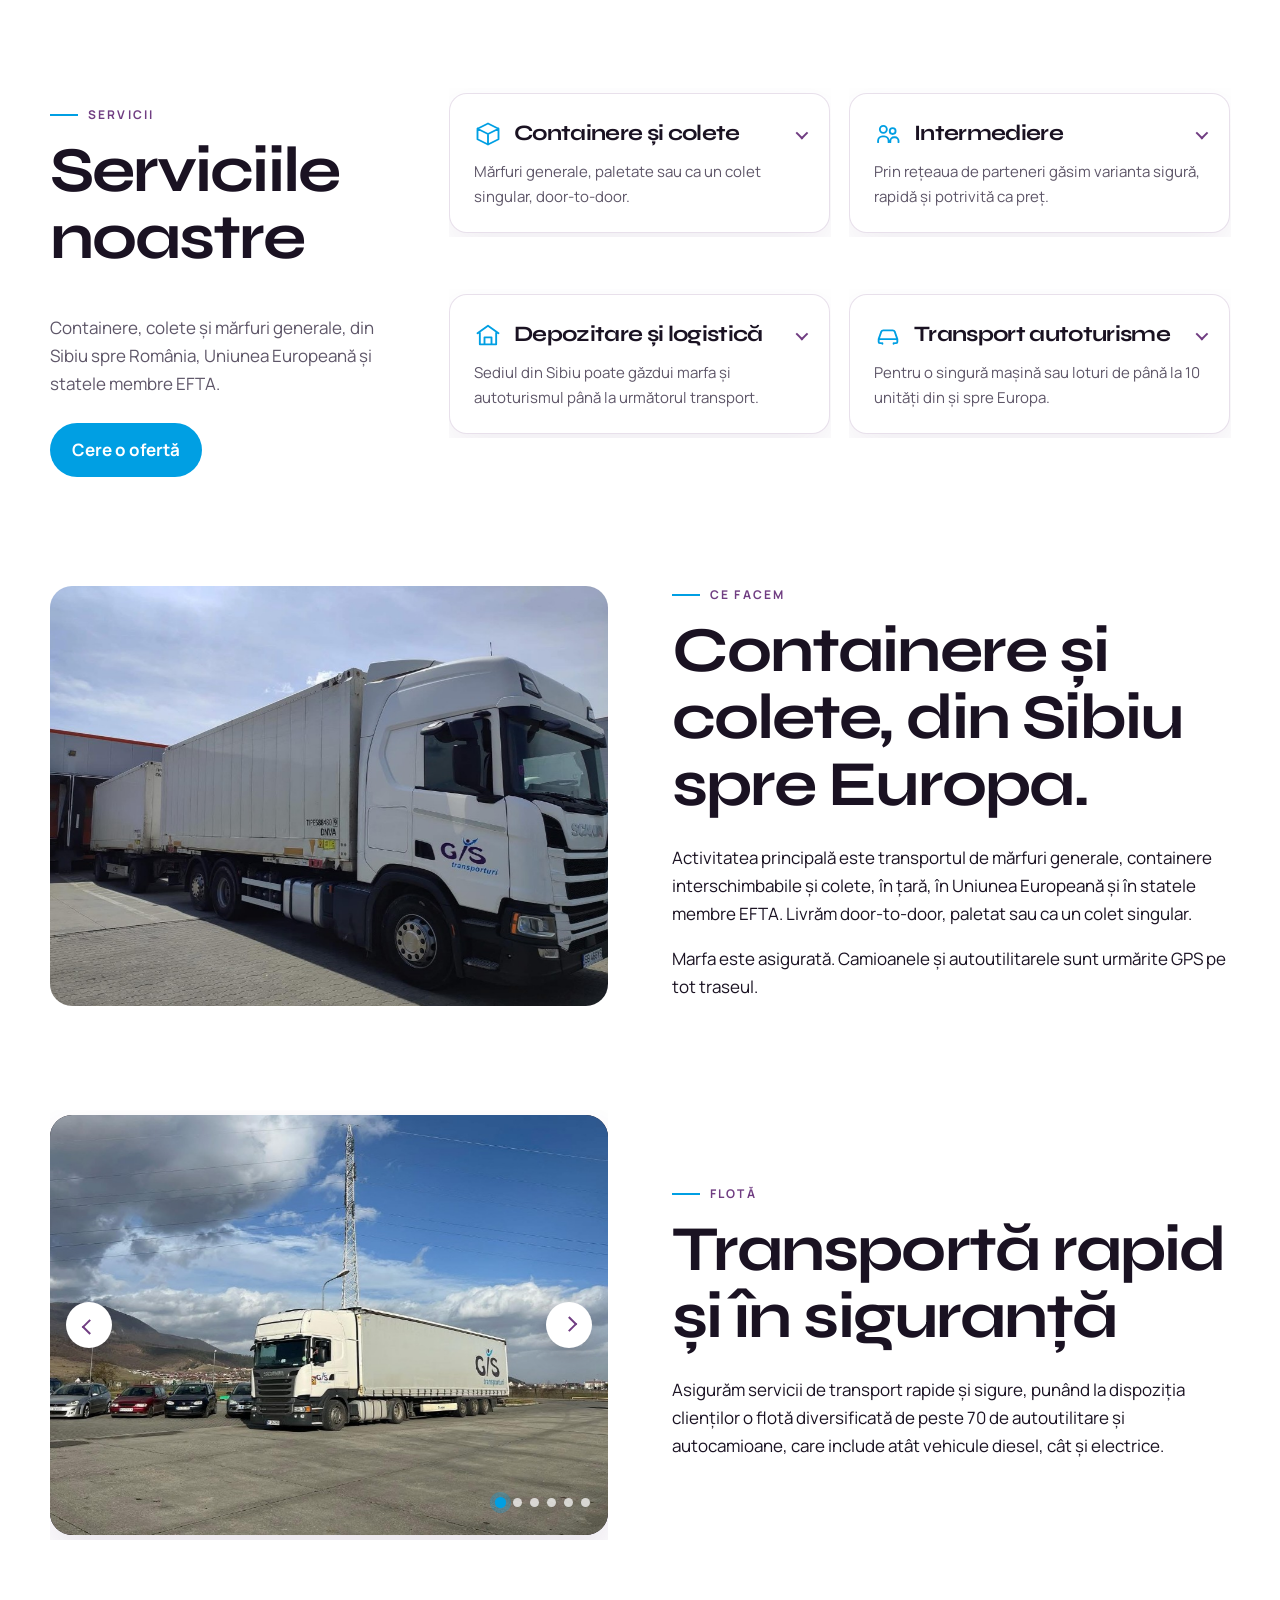
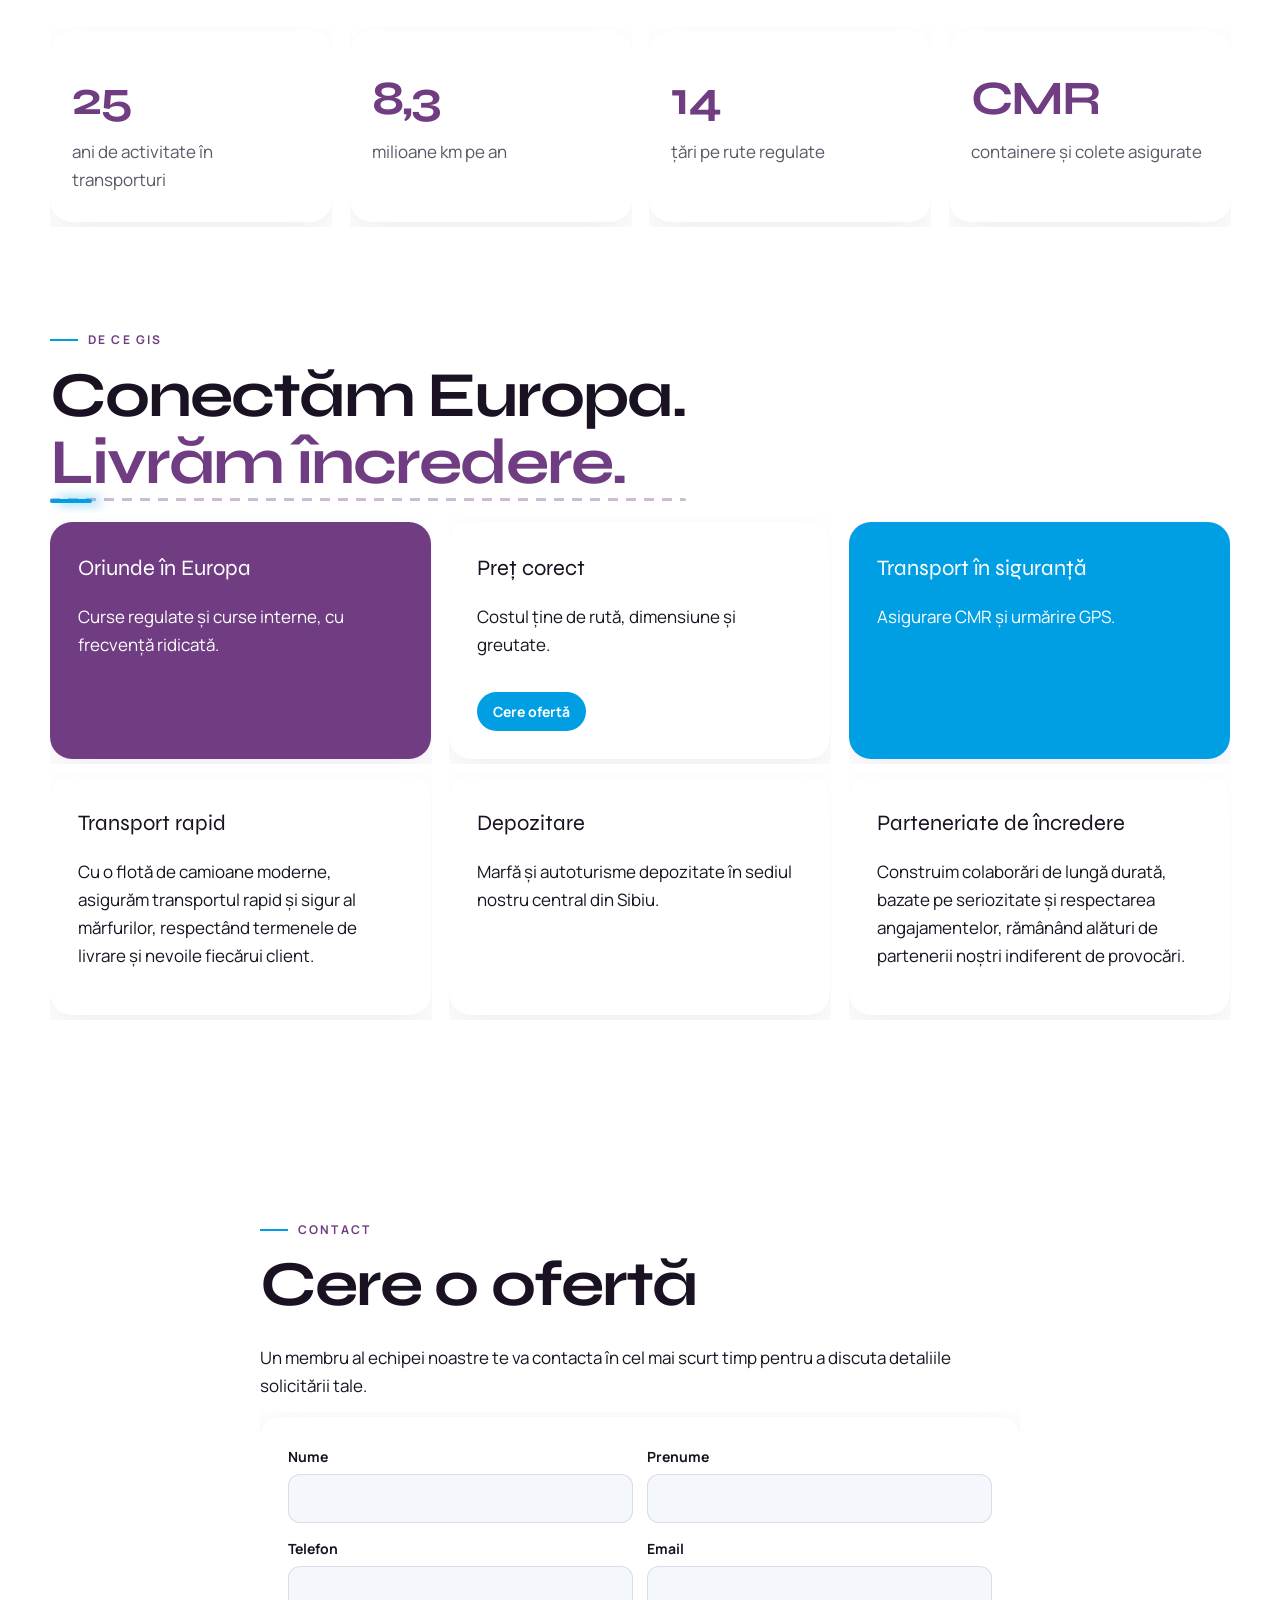
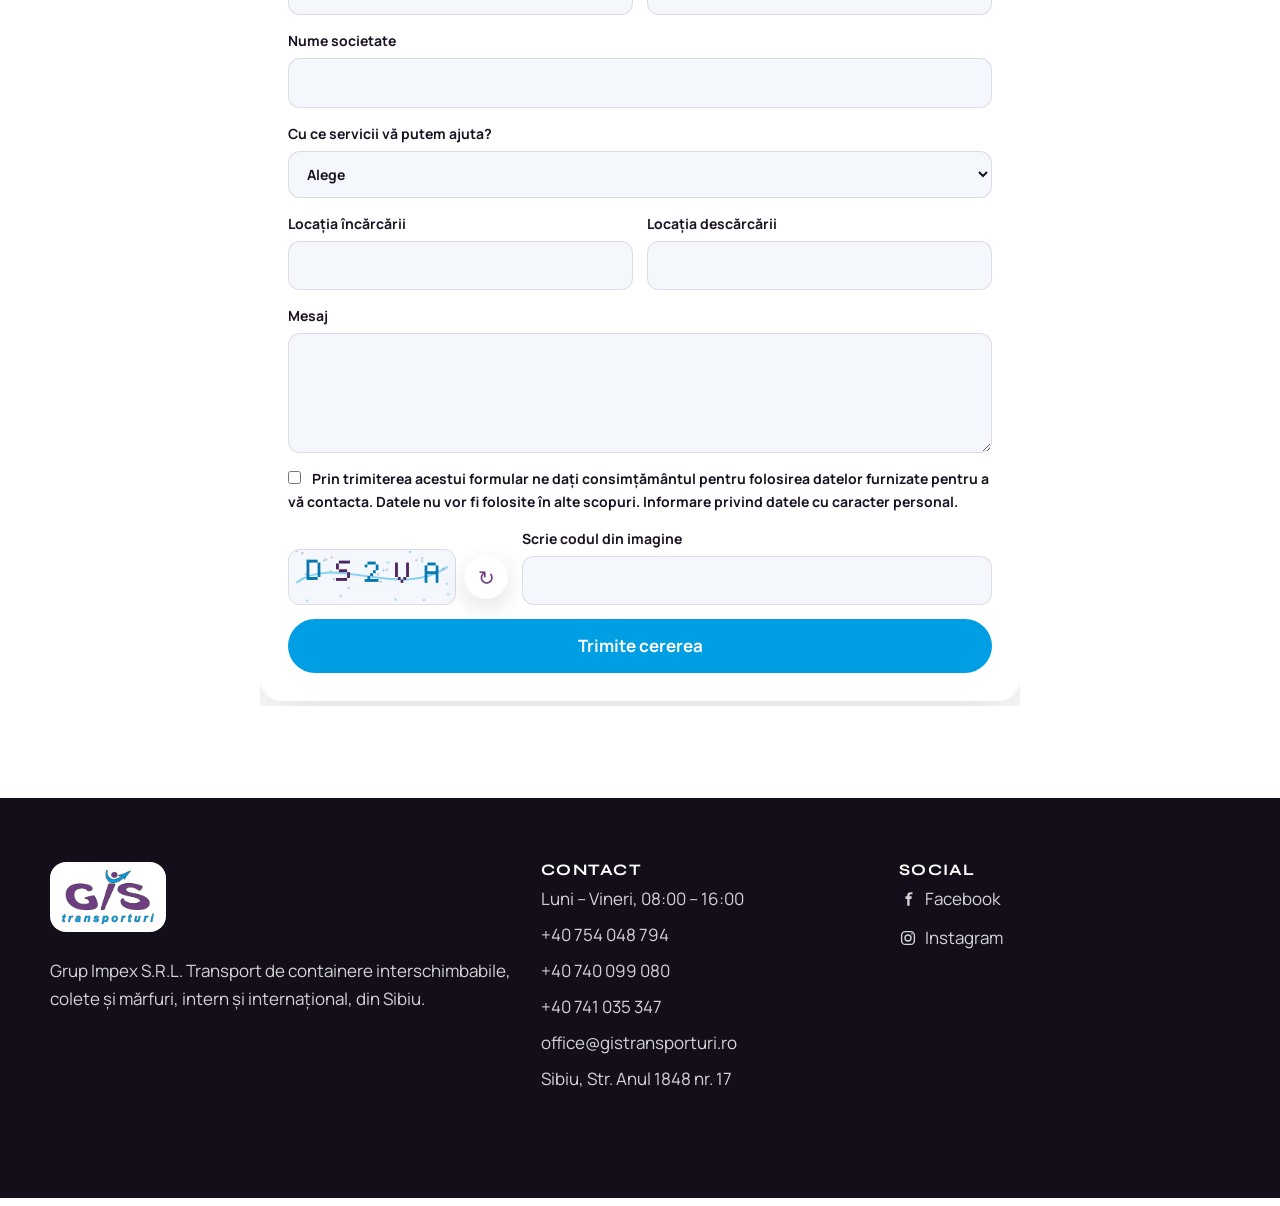
==== commit e7c2e2fc: "Publish the updated homepage, with the about section, fleet photos, and a contact captcha. Co-author" ====
--- a/index.html
+++ b/index.html
@@ -7,7 +7,11 @@
   <meta http-equiv="Expires" content="0">
   <script>
   (function () {
-    var build = "20260928a";
+    if (location.hash && "scrollRestoration" in history) {
+      history.scrollRestoration = "manual";
+      scrollTo(0, 0);
+    }
+    var build = "20260928ad";
     fetch("/version.txt", { cache: "no-store" }).then(function (r) {
       return r.ok ? r.text() : "";
     }).then(function (text) {
@@ -19,12 +23,12 @@
   </script>
   <meta name="viewport" content="width=device-width, initial-scale=1">
   <title>Acasă - GIS Transporturi</title>
-  <meta name="description" content="Transport de containere și colete în România și Uniunea Europeană. Grup Impex S.R.L., Sibiu.">
+  <meta name="description" content="Transport de containere și colete în România, Uniunea Europeană și statele membre EFTA. Grup Impex S.R.L., Sibiu.">
   <link rel="icon" href="/assets/img/favicon.png">
   <link rel="preconnect" href="https://fonts.googleapis.com">
   <link rel="preconnect" href="https://fonts.gstatic.com" crossorigin>
   <link href="https://fonts.googleapis.com/css2?family=Manrope:wght@400;500;600;700;800&family=Syne:wght@600;700;800&display=swap" rel="stylesheet">
-  <link rel="stylesheet" href="/assets/css/styles.css?v=20260928a">
+  <link rel="stylesheet" href="/assets/css/styles.css?v=20260928ad">
 </head>
 <body class="home">
 <header class="site-header">
@@ -33,40 +37,41 @@
     <button class="menu-toggle" aria-label="Meniu" aria-expanded="false"><span></span></button>
     <nav class="nav">
 <a href="/" class="active">Acasă</a>
-<a href="/despre-noi/">Despre noi</a>
+<a href="/#despre-noi">Despre noi</a>
 <div class="nav-drop">
-  <a href="/servicii/">Servicii</a>
+  <a href="/#servicii">Servicii</a>
   <menu>
-    <li><a href="/servicii/transport-marfuri/">Containere și colete</a></li>
-    <li><a href="/servicii/transport-autoturisme/">Transport autoturisme</a></li>
-    <li><a href="/servicii/intermediere-transport-marfuri-si-autoturisme/">Intermediere</a></li>
-    <li><a href="/servicii/depozitare-si-logistica/">Depozitare și logistică</a></li>
+    <li><a href="/#containere">Containere și colete</a></li>
+    <li><a href="/#autoturisme">Transport autoturisme</a></li>
+    <li><a href="/#intermediere">Intermediere</a></li>
+    <li><a href="/#depozitare">Depozitare și logistică</a></li>
   </menu>
 </div>
-<a href="#oferta">Ofertă</a>
-<a href="/contact/">Contact</a>
-<a class="btn" href="#oferta">Cere o ofertă</a>
+<a href="/#oferta">Contact</a>
+<a class="btn" href="/#oferta">Cere o ofertă</a>
 </nav>
   </div>
 </header>
 
 <section class="hero">
-  <div class="hero-media"><img src="/assets/img/freight.jpg" alt="Camioane cu semiremorcă pentru containere și colete"></div>
+  <div class="hero-media"><img src="/assets/img/scania-pair.jpg?v=20260928ad" alt="Două camioane Scania GIS"></div>
   <svg class="route" viewBox="0 0 420 180" aria-hidden="true"><path d="M10 140 C 80 140, 90 40, 170 48 S 260 150, 340 70 410 30 410 30"/></svg>
   <div class="hero-copy">
     <p class="eyebrow reveal">Grup Impex · Sibiu · din 2001</p>
-    <h1 class="reveal d2">Containere și <span>colete</span></h1>
+    <h1 class="hero-title">Transport containere<br>interschimbabile,<br>colete și autoturisme</h1>
     <ul class="checks reveal d3">
-      <li>Door-to-door, palet sau colet singular</li>
-      <li>Costuri de transport corecte</li>
-      <li>Asigurat CMR</li>
-      <li>În toată țara, dar și pe teritoriul Uniunii Europene</li>
+      <li>Transport intre HUB-uri si centre logistice</li>
+      <li>Livrare door-to-door, palet sau colet singular</li>
+      <li>Transport și intermediere autoturisme</li>
+      <li>Depozitare si logistică pentru marfă și autoturisme</li>
+      <li>Asigurare CMR</li>
+      <li>În toată țara, dar și pe teritoriul Uniunii Europene și al statelor membre EFTA</li>
     </ul>
     <div class="hero-actions reveal d4">
       <a class="btn" href="#oferta">Cere o ofertă</a>
+      <a class="btn ghost" href="tel:+40754048794" style="color:white;box-shadow:inset 0 0 0 1.5px rgba(255,255,255,.4)">+40 754 048 794</a>
       <a class="btn ghost" href="tel:+40740099080" style="color:white;box-shadow:inset 0 0 0 1.5px rgba(255,255,255,.4)">+40 740 099 080</a>
       <a class="btn ghost" href="tel:+40741035347" style="color:white;box-shadow:inset 0 0 0 1.5px rgba(255,255,255,.4)">+40 741 035 347</a>
-      <a class="btn ghost" href="tel:+40754048794" style="color:white;box-shadow:inset 0 0 0 1.5px rgba(255,255,255,.4)">+40 754 048 794</a>
     </div>
   </div>
 </section>
@@ -74,70 +79,121 @@
   <span>România</span><span>Ungaria</span><span>Austria</span><span>Italia</span><span>Franța</span><span>Germania</span><span>Belgia</span><span>Olanda</span><span>Danemarca</span><span>Cehia</span><span>Slovacia</span><span>Slovenia</span><span>Polonia</span><span>Lituania</span>
   <span>România</span><span>Ungaria</span><span>Austria</span><span>Italia</span><span>Franța</span><span>Germania</span><span>Belgia</span><span>Olanda</span><span>Danemarca</span><span>Cehia</span><span>Slovacia</span><span>Slovenia</span><span>Polonia</span><span>Lituania</span>
 </div></div>
-<section class="section" id="ce-facem">
-  <div class="wrap split">
-    <div class="frame inview">
-      <img src="/assets/img/pallet.jpg" alt="Marfă paletată, pregătită pentru transport">
-    </div>
-    <div class="inview">
-      <p class="eyebrow">Ce facem</p>
-      <h2>Containere și colete, din Sibiu spre Europa.</h2>
-      <p>Activitatea principală este transportul de mărfuri generale, containere și colete, în țară și în Uniunea Europeană. Livrăm door-to-door, paletat sau ca un colet singular.</p>
-      <p>Marfa este asigurată. Camioanele și autoutilitarele sunt urmărite GPS pe tot traseul.</p>
-      <a class="btn" href="#oferta" data-serviciu="Transport mărfuri">Cere o ofertă</a>
-    </div>
-  </div>
-</section>
-<section class="section" id="servicii" style="padding-top:0">
+<section class="section" id="despre-noi">
+  <div class="wrap">
+    <article class="about-intro inview">
+      <p class="eyebrow">Despre noi</p>
+      <p class="lead">Din 2001, GiS Transporturi oferă soluții de transport și logistică construite pe seriozitate, flexibilitate și încredere.</p>
+      <p>De la transport național și internațional de mărfuri, până la distribuție, livrări door-to-door și OOH, transport cu sisteme interschimbabile BDF și transport de autovehicule, coordonăm fiecare cursă cu atenție, respectând termenele, procedurile și nevoile fiecărui partener.</p>
+      <p>Credem în colaborări stabile, pe termen lung, și în parteneriate în care încrederea se câștigă prin fiecare livrare.</p>
+    </article>
+  </div>
+</section>
+<section class="section" id="servicii">
   <div class="wrap service-board">
     <div class="service-board-intro inview">
       <p class="eyebrow">Servicii</p>
       <h2>Serviciile noastre</h2>
-      <p>Containere, colete și mărfuri generale, din Sibiu spre România și Uniunea Europeană.</p>
+      <p>Containere, colete și mărfuri generale, din Sibiu spre România, Uniunea Europeană și statele membre EFTA.</p>
       <a class="btn" href="#oferta" data-serviciu="Transport mărfuri">Cere o ofertă</a>
     </div>
-    <a class="offer-card inview" href="/servicii/transport-marfuri/">
-      <div class="offer-card-title">
-        <svg viewBox="0 0 24 24" aria-hidden="true"><path d="M3 7.5 12 3l9 4.5M3 7.5V16.5L12 21l9-4.5V7.5M3 7.5 12 12l9-4.5M12 12v9"/></svg>
-        <h3>Containere și colete</h3>
-      </div>
-      <p>Mărfuri generale, paletate sau ca un colet singular, door-to-door. Marfa este asigurată, iar camioanele sunt urmărite GPS.</p>
-    </a>
-    <a class="offer-card inview" href="/servicii/intermediere-transport-marfuri-si-autoturisme/">
-      <div class="offer-card-title">
-        <svg viewBox="0 0 24 24" aria-hidden="true"><path d="M8 11a3 3 0 1 0 0-6 3 3 0 0 0 0 6Zm8 1a2.5 2.5 0 1 0 0-5 2.5 2.5 0 0 0 0 5ZM3.5 19v-1.2A3.8 3.8 0 0 1 7.3 14h1.4a3.8 3.8 0 0 1 3.8 3.8V19M14 19v-1a3.2 3.2 0 0 1 3.2-3.2H18a3 3 0 0 1 3 3V19"/></svg>
-        <h3>Intermediere</h3>
-      </div>
-      <p>Prin rețeaua de parteneri găsim varianta sigură, rapidă și potrivită ca preț. Marfa sau autovehiculul intermediat este asigurat.</p>
-    </a>
-    <a class="offer-card inview" href="/servicii/depozitare-si-logistica/">
-      <div class="offer-card-title">
-        <svg viewBox="0 0 24 24" aria-hidden="true"><path d="M3 10.5 12 4l9 6.5M5 10.2V20h14v-9.8M9 20v-6h6v6"/></svg>
-        <h3>Depozitare și logistică</h3>
-      </div>
-      <p>Sediul din Sibiu poate găzdui marfa și autoturismul până la următorul transport. Pentru mașini verificăm acumulatorul.</p>
-    </a>
-    <a class="offer-card inview" href="/servicii/transport-autoturisme/">
-      <div class="offer-card-title">
-        <svg viewBox="0 0 24 24" aria-hidden="true"><path d="M4 15.5 6.2 9.2A2 2 0 0 1 8 8h8a2 2 0 0 1 1.8 1.2L20 15.5M4 15.5h16V18a1 1 0 0 1-1 1h-1.2M4 15.5V18a1 1 0 0 0 1 1h1.2M7.2 19v.5M16.8 19v.5M7 15.5h.01M17 15.5h.01"/></svg>
-        <h3>Transport autoturisme</h3>
-      </div>
-      <p>Platformă pentru o singură mașină sau loturi de până la 10 unități, din și spre Europa.</p>
-    </a>
-  </div>
-</section>
-<section class="section" style="padding-top:0">
+    <details class="offer-card inview" id="containere">
+      <summary>
+        <div class="offer-card-title">
+          <svg viewBox="0 0 24 24" aria-hidden="true"><path d="M3 7.5 12 3l9 4.5M3 7.5V16.5L12 21l9-4.5V7.5M3 7.5 12 12l9-4.5M12 12v9"/></svg>
+          <h3>Containere și colete</h3>
+          <span class="offer-chevron" aria-hidden="true"></span>
+        </div>
+        <p>Mărfuri generale, paletate sau ca un colet singular, door-to-door.</p>
+      </summary>
+      <div class="offer-more"><div class="offer-panel"><div class="offer-panel-inner">
+        <p>Marfa este asigurată. Camioanele au întreținere periodică, șoferi profesioniști și urmărire GPS pe tot traseul.</p>
+        <a class="btn" href="#oferta" data-serviciu="Transport mărfuri">Cere o ofertă</a>
+      </div></div></div>
+    </details>
+    <details class="offer-card inview" id="intermediere">
+      <summary>
+        <div class="offer-card-title">
+          <svg viewBox="0 0 24 24" aria-hidden="true"><path d="M8 11a3 3 0 1 0 0-6 3 3 0 0 0 0 6Zm8 1a2.5 2.5 0 1 0 0-5 2.5 2.5 0 0 0 0 5ZM3.5 19v-1.2A3.8 3.8 0 0 1 7.3 14h1.4a3.8 3.8 0 0 1 3.8 3.8V19M14 19v-1a3.2 3.2 0 0 1 3.2-3.2H18a3 3 0 0 1 3 3V19"/></svg>
+          <h3>Intermediere</h3>
+          <span class="offer-chevron" aria-hidden="true"></span>
+        </div>
+        <p>Prin rețeaua de parteneri găsim varianta sigură, rapidă și potrivită ca preț.</p>
+      </summary>
+      <div class="offer-more"><div class="offer-panel"><div class="offer-panel-inner">
+        <p>Marfa sau autovehiculul intermediat este asigurat prin polița societății.</p>
+        <a class="btn" href="#oferta" data-serviciu="Intermediere transport mărfuri și autoturisme">Cere o ofertă</a>
+      </div></div></div>
+    </details>
+    <details class="offer-card inview" id="depozitare">
+      <summary>
+        <div class="offer-card-title">
+          <svg viewBox="0 0 24 24" aria-hidden="true"><path d="M3 10.5 12 4l9 6.5M5 10.2V20h14v-9.8M9 20v-6h6v6"/></svg>
+          <h3>Depozitare și logistică</h3>
+          <span class="offer-chevron" aria-hidden="true"></span>
+        </div>
+        <p>Sediul din Sibiu poate găzdui marfa și autoturismul până la următorul transport.</p>
+      </summary>
+      <div class="offer-more"><div class="offer-panel"><div class="offer-panel-inner">
+        <p>Pentru mașini, pe durata depozitării verificăm și întreținem acumulatorul.</p>
+        <a class="btn" href="#oferta" data-serviciu="Depozitare logistica">Cere o ofertă</a>
+      </div></div></div>
+    </details>
+    <details class="offer-card inview" id="autoturisme">
+      <summary>
+        <div class="offer-card-title">
+          <svg viewBox="0 0 24 24" aria-hidden="true"><path d="M4 15.5 6.2 9.2A2 2 0 0 1 8 8h8a2 2 0 0 1 1.8 1.2L20 15.5M4 15.5h16V18a1 1 0 0 1-1 1h-1.2M4 15.5V18a1 1 0 0 0 1 1h1.2M7.2 19v.5M16.8 19v.5M7 15.5h.01M17 15.5h.01"/></svg>
+          <h3>Transport autoturisme</h3>
+          <span class="offer-chevron" aria-hidden="true"></span>
+        </div>
+        <p>Pentru o singură mașină sau loturi de până la 10 unități din și spre Europa.</p>
+      </summary>
+      <div class="offer-more"><div class="offer-panel"><div class="offer-panel-inner">
+        <p>Transportul pe platformă se face în siguranță, cu structuri profesionale.</p>
+        <a class="btn" href="#oferta" data-serviciu="Transport autoturisme">Cere o ofertă</a>
+      </div></div></div>
+    </details>
+  </div>
+</section>
+<section class="section" id="ce-facem" style="padding-top:0">
   <div class="wrap split">
     <div class="frame inview">
-      <img src="/assets/img/fleet-12.jpg" alt="Camion GIS pe traseu">
-      <div class="chip"><strong>110</strong> oameni în echipă</div>
+      <img src="/assets/img/containers.jpg" alt="Camion GIS cu containere">
+    </div>
+    <div class="inview">
+      <p class="eyebrow">Ce facem</p>
+      <h2>Containere și colete, din Sibiu spre Europa.</h2>
+      <p>Activitatea principală este transportul de mărfuri generale, containere interschimbabile și colete, în țară, în Uniunea Europeană și în statele membre EFTA. Livrăm door-to-door, paletat sau ca un colet singular.</p>
+      <p>Marfa este asigurată. Camioanele și autoutilitarele sunt urmărite GPS pe tot traseul.</p>
+    </div>
+  </div>
+</section>
+<section class="section" style="padding-top:0">
+  <div class="wrap split fleet-split">
+    <div class="fleet-show inview" data-fleet-show>
+      <div class="fleet-stage">
+        <img class="is-on" src="/assets/img/fleet-01.jpg" alt="Camion GIS cu semiremorcă">
+        <img src="/assets/img/fleet-02.jpg" alt="Platforme GIS pentru autoturisme">
+        <img src="/assets/img/fleet-03.jpg" alt="Autoutilitare GIS">
+        <img src="/assets/img/fleet-04.jpg" alt="Capete tractor Scania GIS">
+        <img src="/assets/img/fleet-05.jpg" alt="Camion GIS cu prelată">
+        <img src="/assets/img/fleet-06.jpg" alt="Camion GIS cu containere">
+        <button type="button" class="fleet-prev" aria-label="Fotografia anterioară"></button>
+        <button type="button" class="fleet-next" aria-label="Fotografia următoare"></button>
+        <div class="fleet-dots">
+          <button type="button" class="is-on" aria-label="Fotografia 1" aria-current="true"></button>
+          <button type="button" aria-label="Fotografia 2"></button>
+          <button type="button" aria-label="Fotografia 3"></button>
+          <button type="button" aria-label="Fotografia 4"></button>
+          <button type="button" aria-label="Fotografia 5"></button>
+          <button type="button" aria-label="Fotografia 6"></button>
+        </div>
+      </div>
     </div>
     <div class="inview">
       <p class="eyebrow">Flotă</p>
       <h2>Transportă rapid și în siguranță</h2>
-      <p>Grup Impex S.R.L. asigură un transport rapid și în siguranță, punând la dispoziție o gamă largă de autoutilitare și autocamioane.</p>
-      <p>Cu autocamioanele și autoutilitarele ducem containere, colete și mărfuri generale în țară și în Uniunea Europeană. Transportul de autoturisme rămâne disponibil, pe platformă.</p>
-      <a class="btn purple" href="/despre-noi/">Mai multe informații</a>
+      <p>Asigurăm servicii de transport rapide și sigure, punând la dispoziția clienților o flotă diversificată de peste 70 de autoutilitare și autocamioane, care include atât vehicule diesel, cât și electrice.</p>
     </div>
   </div>
 </section>
@@ -145,7 +201,7 @@
   <div class="wrap">
     <div class="stats">
       <div class="stat inview"><b data-since="2001-08">0</b><span>ani de activitate în transporturi</span></div>
-      <div class="stat inview"><b data-count="110">0</b><span>angajați</span></div>
+      <div class="stat inview"><b>8,3</b><span>milioane km pe an</span></div>
       <div class="stat inview"><b data-count="14">0</b><span>țări pe rute regulate</span></div>
       <div class="stat inview"><b>CMR</b><span>containere și colete asigurate</span></div>
     </div>
@@ -154,68 +210,22 @@
 <section class="section" style="padding-top:0">
   <div class="wrap">
     <p class="eyebrow">De ce GIS</p>
-    <h2>Același drum, mai liniștit.</h2>
+    <h2 class="calm-title">Conectăm Europa.<br><span>Livrăm încredere.</span></h2>
     <div class="reasons">
       <article class="reason inview"><em>Oriunde în Europa</em><p>Curse regulate și curse interne, cu frecvență ridicată.</p></article>
-      <article class="reason inview"><em>Preț corect</em><p>Costul ține de rută, dimensiune și greutate. Îl afli dintr-o cerere de ofertă.</p></article>
-      <article class="reason inview"><em>Transport în siguranță</em><p>CMR, asigurare și urmărire GPS pe camioane și autoutilitare.</p></article>
-      <article class="reason inview"><em>Transport rapid</em><p>Centru de logistică în legătură directă cu colegii de pe traseu.</p></article>
-      <article class="reason inview"><em>Depozitare</em><p>Marfă și autoturisme găzduite în Sibiu între curse, cu verificare a acumulatorului.</p></article>
-      <article class="reason inview"><em>Parteneri stabili</em><p>Colaborări lungi, prin vremuri ușoare și prin vremuri mai grele.</p></article>
-    </div>
-  </div>
-</section>
-<section class="section" style="padding-top:0">
-  <div class="wrap">
-    <p class="eyebrow">Din flotă</p>
-    <h2>Pe drum, în fiecare anotimp.</h2>
-    <div class="gallery">
-      <img src="/assets/img/fleet-sun.jpg" alt="Platformă încărcată, vară">
-      <img src="/assets/img/fleet-snow.jpg" alt="Platformă pe zăpadă">
-      <img src="/assets/img/fleet-15.jpg" alt="Transport GIS">
-      <img src="/assets/img/fleet-21.jpg" alt="Transport GIS">
-      <img src="/assets/img/fleet-24.jpg" alt="Transport GIS">
-      <img src="/assets/img/fleet-30.jpg" alt="Transport GIS">
-      <img src="/assets/img/fleet-05.jpg" alt="Transport GIS">
-    </div>
-  </div>
-</section>
-<section class="section" style="padding-top:0">
-  <div class="wrap">
-    <p class="eyebrow">Recenzii</p>
-    <h2>Poți evalua experiența cu Grup Impex.</h2>
-    <div class="quotes">
-      <blockquote class="quote inview"><p>„Profesionalism, promptitudine, de încredere! Recomand!”</p><cite>Iulia Vintila</cite></blockquote>
-      <blockquote class="quote inview"><p>„Profesional.”</p><cite>Muntean Ciprian</cite></blockquote>
-      <blockquote class="quote inview"><p>„Seriozitate și profesionalism!”</p><cite>Chis Ioan-Cosmin</cite></blockquote>
-    </div>
-  </div>
-</section>
-<section class="section" style="padding-top:0">
-  <div class="wrap split">
-    <div>
-      <p class="eyebrow">Întrebări frecvente</p>
-      <h2>Înainte de cursă.</h2>
-      <div class="faq">
-        <details open><summary>Cum trimit un container sau un colet?</summary><p>Completezi cererea de ofertă cu locul de încărcare și de descărcare. Marfa pleacă paletată sau ca un colet singular, door-to-door, și este asigurată.</p></details>
-        <details><summary>Am marfă, cu cine pot să o transport?</summary><p>În funcție de nevoile tale, marfa va fi transportată cât mai rapid, atât paletată, cât și ca un colet singular.</p></details>
-        <details><summary>Cum pot să transport o mașină din UE către România?</summary><p>Se face o cerere cu ajutorul formularului de ofertă și noi îți vom răspunde în cel mai scurt timp.</p></details>
-        <details><summary>Cât costă un transport?</summary><p>Costul diferă în funcție de locul de ridicare și locul de livrare, dar și de dimensiuni și greutate. Pentru a afla, completează o cerere de ofertă.</p></details>
-      </div>
-    </div>
-    <div class="inview">
-      <p class="eyebrow">Contactează-ne</p>
-      <h2>Luni – vineri, 8–16.</h2>
-      <p><a href="tel:+40740099080">+40 740 099 080</a><br><a href="tel:+40741035347">+40 741 035 347</a><br><a href="tel:+40754048794">+40 754 048 794</a><br><a href="mailto:office@gistransporturi.ro">office@gistransporturi.ro</a><br>Sibiu, Str. Anul 1848 nr. 17, județul Sibiu</p>
-      <a class="btn" href="/contact/">Scrie-ne</a>
+      <article class="reason inview"><em>Preț corect</em><p>Costul ține de rută, dimensiune și greutate.</p><a class="reason-link" href="#oferta">Cere ofertă</a></article>
+      <article class="reason inview"><em>Transport în siguranță</em><p>Asigurare CMR și urmărire GPS.</p></article>
+      <article class="reason inview"><em>Transport rapid</em><p>Cu o flotă de camioane moderne, asigurăm transportul rapid și sigur al mărfurilor, respectând termenele de livrare și nevoile fiecărui client.</p></article>
+      <article class="reason inview"><em>Depozitare</em><p>Marfă și autoturisme depozitate în sediul nostru central din Sibiu.</p></article>
+      <article class="reason inview"><em>Parteneriate de încredere</em><p>Construim colaborări de lungă durată, bazate pe seriozitate și respectarea angajamentelor, rămânând alături de partenerii noștri indiferent de provocări.</p></article>
     </div>
   </div>
 </section>
 <section class="section" id="oferta">
   <div class="wrap" style="max-width:760px">
-    <p class="eyebrow">Comandă</p>
+    <p class="eyebrow">Contact</p>
     <h2>Cere o ofertă</h2>
-    <p>Răspundem în cel mai scurt timp, luni–vineri, 08:00–16:00.</p>
+    <p>Un membru al echipei noastre te va contacta în cel mai scurt timp pentru a discuta detaliile solicitării tale.</p>
     <form class="form" data-service-form>
       <p class="form-ok">Cererea a fost trimisă. Revenim în cel mai scurt timp.</p>
       <input class="hp" type="text" name="company" tabindex="-1" autocomplete="off">
@@ -269,24 +279,15 @@
   <div class="wrap foot-grid">
     <div>
       <a class="logo-pill" href="/"><img src="/assets/img/logo.png" alt="GIS Transporturi"></a>
-      <p>Grup Impex S.R.L. Transport de containere, colete și mărfuri, intern și internațional, din Sibiu.</p>
-    </div>
-    <div>
-      <h3>Servicii</h3>
-      <ul>
-        <li><a href="/servicii/transport-marfuri/">Containere și colete</a></li>
-        <li><a href="/servicii/transport-autoturisme/">Transport autoturisme</a></li>
-        <li><a href="/servicii/intermediere-transport-marfuri-si-autoturisme/">Intermediere</a></li>
-        <li><a href="/servicii/depozitare-si-logistica/">Depozitare și logistică</a></li>
-      </ul>
+      <p>Grup Impex S.R.L. Transport de containere interschimbabile, colete și mărfuri, intern și internațional, din Sibiu.</p>
     </div>
     <div>
       <h3>Contact</h3>
       <ul>
         <li>Luni – Vineri, 08:00 – 16:00</li>
+        <li><a href="tel:+40754048794">+40 754 048 794</a></li>
         <li><a href="tel:+40740099080">+40 740 099 080</a></li>
         <li><a href="tel:+40741035347">+40 741 035 347</a></li>
-        <li><a href="tel:+40754048794">+40 754 048 794</a></li>
         <li><a href="mailto:office@gistransporturi.ro">office@gistransporturi.ro</a></li>
         <li>Sibiu, Str. Anul 1848 nr. 17</li>
       </ul>
@@ -294,8 +295,8 @@
     <div>
       <h3>Social</h3>
       <ul>
-        <li><a href="https://www.facebook.com/GIStransporturi/" target="_blank" rel="noreferrer">Facebook</a></li>
-        <li><a href="https://www.instagram.com/grupimpexsrl/" target="_blank" rel="noreferrer">Instagram</a></li>
+        <li><a href="https://www.facebook.com/GIStransporturi/" target="_blank" rel="noreferrer"><svg viewBox="0 0 24 24" width="18" height="18" aria-hidden="true"><path fill="currentColor" d="M14.2 8.4V6.8c0-.9.5-1.3 1.4-1.3H18V3h-2.3C12.6 3 11 4.5 11 7v1.4H8.6V12H11v9h3.1v-9h2.5l.4-3.6h-2.9z"/></svg>Facebook</a></li>
+        <li><a href="https://www.instagram.com/grupimpexsrl/" target="_blank" rel="noreferrer"><svg viewBox="0 0 24 24" width="18" height="18" aria-hidden="true"><rect x="3.5" y="3.5" width="17" height="17" rx="5" fill="none" stroke="currentColor" stroke-width="1.8"/><circle cx="12" cy="12" r="4" fill="none" stroke="currentColor" stroke-width="1.8"/><circle cx="17.3" cy="6.7" r="1.1" fill="currentColor"/></svg>Instagram</a></li>
       </ul>
     </div>
   </div>
@@ -308,10 +309,10 @@
     <span>© Grup Impex S.R.L.</span>
   </div>
 </footer>
-<a class="wa" href="https://wa.me/40740099080" aria-label="WhatsApp" target="_blank" rel="noreferrer">
-  <svg viewBox="0 0 24 24" aria-hidden="true"><path d="M20.5 3.5A11 11 0 0 0 2.1 17.2L1 23l6-1.6A11 11 0 0 0 20.5 3.5zm-8.5 17a9.1 9.1 0 0 1-4.6-1.3l-.3-.2-3.6.9.9-3.5-.2-.3A9.1 9.1 0 1 1 12 20.5zm5-6.8c-.3-.1-1.6-.8-1.8-.9s-.4-.1-.6.1-.7.9-.8 1-.3.2-.6.1a7.4 7.4 0 0 1-2.2-1.4 8.2 8.2 0 0 1-1.5-1.9c-.2-.3 0-.4.1-.6l.4-.5.2-.3a.5.5 0 0 0 0-.5c0-.1-.6-1.4-.8-1.9s-.4-.4-.6-.4h-.5a1 1 0 0 0-.7.3 2.9 2.9 0 0 0-.9 2.2 5 5 0 0 0 1.1 2.7 11.4 11.4 0 0 0 4.4 3.9 14 14 0 0 0 1.5.6 3.6 3.6 0 0 0 1.6.1 2.7 2.7 0 0 0 1.8-1.2 2.2 2.2 0 0 0 .2-1.2c-.1-.1-.3-.2-.6-.3z"/></svg>
+<a class="wa" href="https://wa.me/40754048794" aria-label="WhatsApp" target="_blank" rel="noreferrer">
+  <svg viewBox="0 0 24 24" aria-hidden="true"><path fill-rule="evenodd" d="M17.472 14.382c-.297-.149-1.758-.867-2.03-.967-.273-.099-.471-.148-.67.15-.197.297-.767.966-.94 1.164-.173.199-.347.223-.644.075-.297-.15-1.255-.463-2.39-1.475-.883-.788-1.48-1.761-1.653-2.059-.173-.297-.018-.458.13-.606.134-.133.298-.347.446-.52.149-.174.198-.298.298-.497.099-.198.05-.371-.025-.52-.075-.149-.669-1.612-.916-2.207-.242-.579-.487-.5-.669-.51-.173-.008-.371-.01-.57-.01-.198 0-.52.074-.792.372-.272.297-1.04 1.016-1.04 2.479 0 1.462 1.065 2.875 1.213 3.074.149.198 2.096 3.2 5.077 4.487.709.306 1.262.489 1.694.625.712.227 1.36.195 1.871.118.571-.085 1.758-.719 2.006-1.413.248-.694.248-1.289.173-1.413-.074-.124-.272-.198-.57-.347m-5.421 7.403h-.004a9.87 9.87 0 01-5.031-1.378l-.361-.214-3.741.982.998-3.648-.235-.374a9.86 9.86 0 01-1.51-5.26c.001-5.45 4.436-9.884 9.888-9.884 2.64 0 5.122 1.03 6.988 2.898a9.825 9.825 0 012.893 6.994c-.003 5.45-4.435 9.884-9.885 9.884m8.413-18.297A11.815 11.815 0 0012.05 0C5.495 0 .16 5.335.157 11.892c0 2.096.547 4.142 1.588 5.945L.057 24l6.305-1.654a11.882 11.882 0 005.683 1.448h.005c6.554 0 11.89-5.335 11.893-11.893a11.821 11.821 0 00-3.48-8.413z"/></svg>
 </a>
 
-<script src="/assets/js/main.js?v=20260928a"></script>
+<script src="/assets/js/main.js?v=20260928ad"></script>
 </body>
 </html>
--- a/assets/css/styles.css
+++ b/assets/css/styles.css
@@ -62,7 +62,8 @@
   height: var(--header);
   display: flex;
   align-items: center;
-  transition: background 0.35s ease, box-shadow 0.35s ease, height 0.35s ease;
+  transition: background 0.35s ease, box-shadow 0.35s ease, height 0.35s ease,
+    transform 0.5s cubic-bezier(0.22, 1, 0.36, 1);
 }
 .site-header.scrolled {
   background: rgba(255, 255, 255, 0.9);
@@ -84,7 +85,7 @@
 .nav-drop { position: relative; }
 .nav-drop > a::after { content: ""; display: inline-block; margin-left: 6px; border: 4px solid transparent; border-top-color: currentColor; transform: translateY(2px); }
 .nav-drop menu {
-  display: none;
+  display: grid;
   position: absolute;
   top: calc(100% + 14px);
   left: -16px;
@@ -95,11 +96,26 @@
   background: var(--white);
   border-radius: 16px;
   box-shadow: var(--shadow);
-}
-.nav-drop:hover menu, .nav-drop:focus-within menu { display: grid; }
+  opacity: 0;
+  visibility: hidden;
+  pointer-events: none;
+  transform: translateY(-10px) scale(0.98);
+  transform-origin: 30px top;
+  transition: opacity 0.28s ease, transform 0.36s cubic-bezier(0.22, 1, 0.36, 1),
+    visibility 0.28s linear;
+}
+.nav-drop:hover menu, .nav-drop:focus-within menu {
+  opacity: 1;
+  visibility: visible;
+  pointer-events: auto;
+  transform: none;
+}
 .nav-drop menu a { display: block; padding: 10px 12px; border-radius: 10px; }
 .nav-drop menu a:hover { background: var(--paper); }
 .btn {
+  position: relative;
+  isolation: isolate;
+  overflow: hidden;
   display: inline-flex;
   align-items: center;
   justify-content: center;
@@ -111,11 +127,14 @@
   color: white;
   font-weight: 700;
   cursor: pointer;
-  transition: transform 0.25s ease, background 0.25s ease;
-}
-.btn:hover { background: var(--cyan-deep); transform: translateY(-2px); }
+  transform: translate3d(var(--bx, 0px), var(--by, 0px), 0);
+  transition: transform 0.3s cubic-bezier(0.22, 1, 0.36, 1), background 0.25s ease,
+    box-shadow 0.35s ease, scale 0.16s ease;
+}
+.btn:hover { background: var(--cyan-deep); --by: -2px; box-shadow: 0 12px 26px rgba(0, 159, 227, 0.32); }
+.btn:active { scale: 0.96; }
 .btn.ghost { background: transparent; color: var(--ink); box-shadow: inset 0 0 0 1.5px var(--line); }
-.btn.ghost:hover { background: white; }
+.btn.ghost:hover { background: white; box-shadow: inset 0 0 0 1.5px rgba(0, 159, 227, 0.5), 0 12px 26px rgba(26, 18, 34, 0.14); }
 .btn.purple { background: var(--purple); }
 .btn.purple:hover { background: var(--purple-deep); }
 .menu-toggle { display: none; width: 46px; height: 46px; border: 0; border-radius: 50%; background: white; cursor: pointer; box-shadow: 0 8px 24px rgba(26, 18, 34, 0.12); }
@@ -128,11 +147,10 @@
 
 .hero { position: relative; min-height: 100vh; display: grid; align-items: end; overflow: hidden; color: white; background: #120c18; }
 .hero-media { position: absolute; inset: 0; }
-.hero-media img { width: 100%; height: 100%; object-fit: cover; object-position: center 70%; transform: scale(1.08); animation: drift 18s ease-in-out infinite alternate; }
+.hero-media img { width: 100%; height: 100%; object-fit: cover; object-position: center center; transform: scale(1.08); animation: drift 18s ease-in-out infinite alternate; }
 .hero-media::after { content: ""; position: absolute; inset: 0; background: linear-gradient(90deg, rgba(18, 12, 24, 0.88) 0%, rgba(76, 36, 96, 0.55) 52%, rgba(18, 12, 24, 0.25) 100%); }
 .hero-copy { position: relative; z-index: 1; padding: 140px 0 72px; width: min(1180px, calc(100% - 40px)); margin: 0 auto; }
-.hero h1 { font-size: clamp(48px, 7vw, 92px); max-width: 11ch; color: white; }
-.hero h1 span { color: var(--cyan); }
+.hero h1 { font-size: clamp(40px, 5.4vw, 72px); max-width: 16em; color: white; }
 .hero p.lead { max-width: 460px; font-size: 18px; color: rgba(255,255,255,0.86); }
 .hero-actions { display: flex; flex-wrap: wrap; gap: 12px; margin-top: 28px; }
 .checks { display: grid; gap: 8px; margin: 28px 0 0; padding: 0; list-style: none; }
@@ -143,18 +161,108 @@
 }
 .route path { fill: none; stroke: var(--cyan); stroke-width: 3; stroke-linecap: round; stroke-dasharray: 8 10; animation: dash 14s linear infinite; }
 
-.marquee { overflow: hidden; border-block: 1px solid var(--line); background: white; }
+.marquee {
+  overflow: hidden; border-block: 1px solid var(--line); background: white;
+  -webkit-mask-image: linear-gradient(90deg, transparent, #000 9%, #000 91%, transparent);
+  mask-image: linear-gradient(90deg, transparent, #000 9%, #000 91%, transparent);
+}
 .marquee-track { display: flex; gap: 42px; width: max-content; padding: 16px 0; animation: ticker 28s linear infinite; font-weight: 700; letter-spacing: 0.12em; text-transform: uppercase; font-size: 13px; color: var(--purple); }
 .marquee-track span::before { content: "●"; color: var(--cyan); margin-right: 42px; }
 
 .section { padding: 96px 0; }
 .section h2 { font-size: clamp(36px, 5vw, 64px); }
+.about-intro {
+  display: grid;
+  grid-template-columns: 1fr 1fr;
+  gap: 16px 48px;
+  background: white;
+  border-radius: var(--radius);
+  padding: 48px 52px;
+  box-shadow: 0 18px 40px rgba(76, 36, 96, 0.08);
+}
+.about-intro .eyebrow,
+.about-intro .lead { grid-column: 1 / -1; }
+.about-intro .lead {
+  margin: 4px 0 8px;
+  max-width: 22em;
+  color: var(--ink);
+  font-family: var(--font);
+  font-size: clamp(22px, 2.2vw, 28px);
+  font-weight: 400;
+  line-height: 1.45;
+  letter-spacing: 0;
+}
+.about-intro p:not(.eyebrow):not(.lead) {
+  margin: 0;
+  color: var(--muted);
+  font-size: 17px;
+  font-weight: 400;
+  line-height: 1.7;
+}
+.calm-title span { position: relative; display: inline-block; color: var(--purple); }
+.calm-title span::before,
+.calm-title span::after {
+  content: "";
+  position: absolute;
+  left: 0;
+  bottom: -0.08em;
+  height: 3px;
+  border-radius: 99px;
+  pointer-events: none;
+}
+.calm-title span::before {
+  right: 0;
+  background: repeating-linear-gradient(90deg, rgba(112, 61, 130, 0.35) 0 10px, transparent 10px 18px);
+}
+.calm-title span::after {
+  width: 42px;
+  height: 4px;
+  bottom: -0.1em;
+  background: var(--cyan);
+  box-shadow: 8px 0 12px rgba(0, 159, 227, 0.85);
+  animation: calmRoad 4.6s ease-in-out infinite;
+}
+@keyframes calmRoad {
+  0%, 8% { left: 0; transform: none; opacity: 1; }
+  90% { opacity: 1; }
+  100% { left: 100%; transform: translateX(-100%); opacity: 0; }
+}
+@media (min-width: 901px) {
+  .calm-title { position: relative; width: fit-content; max-width: 100%; }
+  .calm-title span::before,
+  .calm-title span::after { content: none; }
+  .calm-title::before,
+  .calm-title::after {
+    content: "";
+    position: absolute;
+    left: 0;
+    bottom: -0.08em;
+    height: 3px;
+    border-radius: 99px;
+    pointer-events: none;
+  }
+  .calm-title::before {
+    right: 0;
+    background: repeating-linear-gradient(90deg, rgba(112, 61, 130, 0.35) 0 10px, transparent 10px 18px);
+  }
+  .calm-title::after {
+    width: 42px;
+    height: 4px;
+    bottom: -0.1em;
+    background: var(--cyan);
+    box-shadow: 8px 0 12px rgba(0, 159, 227, 0.85);
+    animation: calmRoad 4.6s ease-in-out infinite;
+  }
+}
 .split { display: grid; grid-template-columns: 1fr 1fr; gap: 64px; align-items: center; }
 .frame { position: relative; border-radius: var(--radius); overflow: hidden; min-height: 420px; }
-.frame img { width: 100%; height: 100%; object-fit: cover; min-height: 420px; transition: transform 0.8s ease; }
-.frame:hover img { transform: scale(1.05); }
+.frame img {
+  width: 100%; height: 100%; object-fit: cover; min-height: 420px;
+  transform: translate3d(0, var(--py, 0px), 0) scale(var(--fz, 1.04));
+  transition: --fz 1.1s cubic-bezier(0.22, 1, 0.36, 1);
+}
 .chip {
-  position: absolute; left: 18px; bottom: 18px; background: white; color: var(--ink);
+  position: absolute; left: 18px; bottom: 18px; z-index: 2; background: white; color: var(--ink);
   border-radius: 16px; padding: 14px 16px; box-shadow: var(--shadow); max-width: 220px;
 }
 .chip strong { display: block; font-family: var(--display); font-size: 28px; color: var(--purple); }
@@ -206,11 +314,41 @@
 .reason:nth-child(1) { background: var(--purple); color: white; }
 .reason:nth-child(3) { background: var(--cyan); color: white; }
 .reason em { font-style: normal; font-family: var(--display); font-size: 22px; display: block; margin-bottom: 8px; }
-
-.gallery { display: grid; grid-auto-flow: column; grid-auto-columns: minmax(280px, 32%); gap: 14px; overflow-x: auto; scroll-snap-type: x mandatory; padding-bottom: 8px; }
-.gallery img { height: 320px; width: 100%; object-fit: cover; border-radius: 18px; scroll-snap-align: start; }
-.gallery::-webkit-scrollbar { height: 8px; }
-.gallery::-webkit-scrollbar-thumb { background: var(--purple); border-radius: 99px; }
+.reason-link {
+  display: inline-flex;
+  margin-top: 16px;
+  padding: 8px 16px;
+  border-radius: 999px;
+  background: var(--cyan);
+  color: white;
+  font-size: 14px;
+  font-weight: 700;
+  text-decoration: none;
+  transition: transform 0.25s ease, background 0.25s ease;
+}
+.reason-link:hover { background: var(--cyan-deep); transform: translateY(-2px); }
+
+.fleet-stage { position: relative; height: 420px; border-radius: var(--radius); overflow: hidden; background: #140e1a; box-shadow: 0 18px 40px rgba(76, 36, 96, 0.12); }
+.fleet-stage img {
+  position: absolute; inset: 0; width: 100%; height: 100%; object-fit: cover; object-position: center 62%;
+  opacity: 0; transform: scale(1.1); transition: opacity 0.7s ease, transform 0.9s ease;
+}
+.fleet-stage img.is-on { opacity: 1; animation: kenburns 7s linear forwards; }
+.fleet-prev, .fleet-next {
+  position: absolute; top: 50%; z-index: 1; width: 46px; height: 46px; border: 0; border-radius: 50%;
+  background: white; cursor: pointer; box-shadow: 0 8px 24px rgba(26, 18, 34, 0.18);
+}
+.fleet-prev { left: 16px; transform: translateY(-50%); }
+.fleet-next { right: 16px; transform: translateY(-50%); }
+.fleet-prev::before, .fleet-next::before {
+  content: ""; display: block; width: 9px; height: 9px; margin: 0 auto;
+  border-top: 2px solid var(--purple); border-right: 2px solid var(--purple);
+}
+.fleet-prev::before { transform: rotate(-135deg) translate(-1px, -1px); }
+.fleet-next::before { transform: rotate(45deg) translate(-1px, -1px); }
+.fleet-dots { position: absolute; right: 18px; bottom: 28px; z-index: 2; display: flex; gap: 8px; margin: 0; }
+.fleet-dots button { width: 9px; height: 9px; padding: 0; border: 0; border-radius: 50%; background: rgba(255, 255, 255, 0.72); cursor: pointer; }
+.fleet-dots button.is-on { background: var(--cyan); transform: scale(1.25); }
 
 .quotes { display: grid; grid-template-columns: repeat(3, 1fr); gap: 18px; }
 .quote { background: white; border-radius: var(--radius); padding: 28px; box-shadow: 0 18px 40px rgba(76, 36, 96, 0.08); }
@@ -243,7 +381,20 @@
 }
 .form textarea { min-height: 120px; resize: vertical; }
 .form .row { display: grid; grid-template-columns: 1fr 1fr; gap: 14px; }
-.checkline { display: flex !important; grid-template-columns: none; align-items: flex-start; gap: 10px; font-weight: 500; }
+.checkline { display: block !important; font-weight: 500; }
+.checkline input { width: auto; margin: 4px 8px 0 0; vertical-align: top; }
+.captcha { display: grid; grid-template-columns: auto 1fr; gap: 8px 14px; align-items: end; }
+.captcha-code { display: flex; align-items: center; gap: 8px; }
+.captcha canvas, .captcha img {
+  width: 168px; height: 56px; border-radius: 12px; border: 1px solid var(--line); background: #f4f7fb;
+}
+.captcha [hidden] { display: none !important; }
+.captcha-refresh {
+  width: 44px; height: 44px; flex: none; border: 0; border-radius: 50%; background: white;
+  box-shadow: 0 8px 24px rgba(26, 18, 34, 0.12); cursor: pointer; color: var(--purple); font-size: 20px;
+}
+.captcha-refresh:hover { color: var(--cyan-deep); }
+.captcha-error { grid-column: 1 / -1; margin: 0; color: #8d2942; font-size: 13px; font-weight: 600; }
 .checkline input { width: auto; margin-top: 4px; }
 .note { font-size: 13px; color: var(--muted); }
 .form-ok { display: none; background: #e8f8ef; color: #146c36; border-radius: 14px; padding: 14px 16px; }
@@ -258,7 +409,7 @@
 .map { border: 0; width: 100%; height: 280px; border-radius: var(--radius); filter: grayscale(0.3) contrast(1.05); }
 
 .site-footer { background: #140e1a; color: rgba(255,255,255,0.82); padding: 64px 0 28px; }
-.foot-grid { display: grid; grid-template-columns: 1.3fr 1fr 1fr 1fr; gap: 28px; }
+.foot-grid { display: grid; grid-template-columns: 1.4fr 1fr 1fr; gap: 28px; }
 .logo-pill { background: white; display: inline-block; border-radius: 16px; padding: 8px 12px; }
 .logo-pill img { height: 54px; }
 .site-footer a:hover { color: var(--cyan); }
@@ -270,9 +421,10 @@
   position: fixed; right: 18px; bottom: 18px; z-index: 30;
   width: 58px; height: 58px; border-radius: 50%; background: #25d366; color: white;
   display: grid; place-items: center; box-shadow: 0 12px 30px rgba(37, 211, 102, 0.35);
-  animation: pop 0.6s 1s both;
-}
-.wa svg { width: 30px; height: 30px; fill: white; }
+  animation: waIn 0.7s cubic-bezier(0.22, 1, 0.36, 1) 0.9s both;
+  transition: transform 0.3s cubic-bezier(0.22, 1, 0.36, 1), box-shadow 0.3s ease;
+}
+.wa svg { width: 34px; height: 34px; fill: white; fill-rule: evenodd; transition: transform 0.4s cubic-bezier(0.22, 1, 0.36, 1); }
 
 .highway {
   position: fixed;
@@ -328,21 +480,38 @@
 .service-board-intro p:not(.eyebrow) { color: var(--muted); }
 .service-board-intro .btn { align-self: flex-start; margin-top: 8px; }
 .offer-card {
-  display: flex;
-  flex-direction: column;
-  gap: 12px;
+  align-self: start;
   background: white;
   border: 1px solid var(--line);
   border-radius: 18px;
   padding: 26px 24px 22px;
   box-shadow: 0 18px 40px rgba(76, 36, 96, 0.08);
-  transition: transform 0.25s ease, border-color 0.25s ease;
-}
-.offer-card:hover { transform: translateY(-3px); border-color: rgba(0, 159, 227, 0.55); }
+  transition: transform 0.25s ease, border-color 0.25s ease, box-shadow 0.25s ease;
+}
+.offer-card:not([open]):hover { transform: translateY(-3px); border-color: rgba(0, 159, 227, 0.55); }
+.offer-card[open] { border-color: rgba(0, 159, 227, 0.55); box-shadow: 0 22px 48px rgba(76, 36, 96, 0.14); }
+.offer-card summary {
+  display: flex; flex-direction: column; gap: 12px;
+  list-style: none; cursor: pointer;
+}
+.offer-card summary::-webkit-details-marker { display: none; }
+.offer-card summary::marker { content: ""; }
 .offer-card-title { display: flex; align-items: center; gap: 12px; }
 .offer-card svg { width: 28px; height: 28px; flex: none; fill: none; stroke: var(--cyan); stroke-width: 1.6; stroke-linecap: round; stroke-linejoin: round; }
 .offer-card h3 { font-size: 22px; margin: 0; }
 .offer-card p { margin: 0; color: var(--muted); font-size: 15px; }
+.offer-chevron {
+  margin-left: auto; width: 9px; height: 9px; flex: none;
+  border-right: 2px solid var(--purple); border-bottom: 2px solid var(--purple);
+  transform: rotate(45deg) translateY(-2px);
+  transition: transform 0.35s ease;
+}
+.offer-card[open] .offer-chevron { transform: rotate(225deg) translateY(-2px); }
+.offer-more { display: grid; grid-template-rows: 0fr; transition: grid-template-rows 0.45s cubic-bezier(0.22, 1, 0.36, 1); }
+.offer-card[open] .offer-more { grid-template-rows: 1fr; }
+.offer-panel { overflow: hidden; min-height: 0; }
+.offer-panel-inner { display: grid; gap: 14px; justify-items: start; padding-top: 14px; }
+.offer-panel .btn { margin-top: 2px; }
 
 .reveal { opacity: 0; transform: translateY(24px); animation: rise 0.8s ease forwards; }
 .reveal.d2 { animation-delay: 0.12s; }
@@ -353,6 +522,14 @@
 
 @keyframes rise { to { opacity: 1; transform: none; } }
 @keyframes drift { to { transform: scale(1.16) translate3d(-1.5%, -1%, 0); } }
+@media (min-width: 901px) {
+  .hero-media img {
+    object-position: center center;
+    transform: scale(1);
+    animation-name: driftDesk;
+  }
+}
+@keyframes driftDesk { to { transform: scale(1.04) translate3d(-0.8%, -0.3%, 0); } }
 @keyframes ticker { to { transform: translateX(-50%); } }
 @keyframes dash { to { stroke-dashoffset: -240; } }
 @keyframes pop { from { transform: scale(0.6); opacity: 0; } to { transform: none; opacity: 1; } }
@@ -368,7 +545,9 @@
 body.home .site-header:not(.scrolled) .nav.open a:hover { color: var(--ink); }
 body.home .site-header:not(.scrolled) .nav.open a.active { color: var(--cyan-deep); }
   .nav-drop menu { position: static; display: grid; box-shadow: none; min-width: 0; padding: 0 0 0 10px; }
-  .split, .stats, .reasons, .quotes, .contact-grid, .two-col, .foot-grid, .form .row, .service-board { grid-template-columns: 1fr; }
+  .split, .stats, .reasons, .quotes, .contact-grid, .two-col, .foot-grid, .form .row, .service-board, .about-intro, .captcha { grid-template-columns: 1fr; }
+  .about-intro { padding: 28px 22px; }
+  .fleet-split .fleet-show { order: 2; }
   .service-board-intro { grid-row: auto; padding-right: 0; }
   .service summary { grid-template-columns: 1fr 44px; }
   .service img { grid-column: 1 / -1; width: 100%; height: 190px; }
@@ -377,9 +556,418 @@
   .highway { right: 12px; top: 84px; bottom: 84px; width: 10px; }
   .highway-truck { width: 16px; height: 46px; margin-left: -8px; }
   .hero { min-height: 92vh; }
+  .fleet-stage { height: 320px; }
   .section { padding: 64px 0; }
 }
 @media (prefers-reduced-motion: reduce) {
   *, *::before, *::after { animation: none !important; transition: none !important; }
   .reveal, .inview { opacity: 1; transform: none; }
 }
+
+/* ============================================================
+   Motion layer
+   ============================================================ */
+
+@property --fz { syntax: "<number>"; inherits: false; initial-value: 1.04; }
+
+:root {
+  --ease: cubic-bezier(0.22, 1, 0.36, 1);
+  --spring: cubic-bezier(0.17, 0.89, 0.32, 1.15);
+}
+
+/* --- scroll reveal engine ------------------------------------------------ */
+[data-anim][data-anim] {
+  opacity: 0;
+  transition:
+    opacity 0.75s var(--ease) var(--d, 0ms),
+    transform 0.95s var(--spring) var(--d, 0ms),
+    clip-path 0.95s var(--ease) var(--d, 0ms);
+  will-change: opacity, transform;
+}
+[data-anim][data-anim="up"] { transform: translate3d(0, 36px, 0); }
+[data-anim][data-anim="left"] { transform: translate3d(-44px, 14px, 0); }
+[data-anim][data-anim="right"] { transform: translate3d(44px, 14px, 0); }
+[data-anim][data-anim="zoom"] { transform: scale(0.93) translate3d(0, 20px, 0); }
+[data-anim][data-anim="wipe"] { clip-path: inset(0 0 100% 0); transform: translate3d(0, 22px, 0); }
+[data-anim][data-anim="mask"] { clip-path: inset(-0.2em 0 110% 0); transform: translate3d(0, 0.28em, 0); }
+[data-anim][data-anim].is-in { opacity: 1; transform: none; clip-path: inset(-0.25em 0 -0.25em 0); }
+
+/* legacy hooks keep content visible even if the engine never runs */
+.inview { opacity: 1; transform: none; }
+.inview.show { animation: none; }
+
+/* --- headline / eyebrow accents ----------------------------------------- */
+/* entrances animate `translate`, not `transform`, so a filled animation never
+   locks out the hover/magnetic transforms living on the same element */
+@keyframes liftIn { from { opacity: 0; translate: 0 26px; } to { opacity: 1; translate: 0 0; } }
+.reveal {
+  transform: none;
+  animation-name: liftIn;
+  animation-duration: 0.95s;
+  animation-timing-function: var(--spring);
+  animation-fill-mode: both;
+}
+
+.eyebrow::before { transform-origin: left center; }
+.eyebrow.is-in::before, .eyebrow.reveal::before { animation: lineGrow 0.9s var(--ease) 0.15s both; }
+@keyframes lineGrow { from { transform: scaleX(0); } to { transform: scaleX(1); } }
+
+/* --- header ------------------------------------------------------------- */
+.site-header { animation: headerDrop 0.75s var(--ease) both; }
+@keyframes headerDrop { from { translate: 0 -100%; opacity: 0; } to { translate: 0 0; opacity: 1; } }
+.site-header.tuck { transform: translateY(-112%); }
+.logo img { transition: transform 0.45s var(--spring), height 0.35s ease; }
+.logo:hover img { transform: scale(1.05) rotate(-1deg); }
+
+.nav > a, .nav-drop > a { transition: color 0.25s ease; }
+.nav > a:not(.btn)::before, .nav-drop > a::before {
+  content: "";
+  position: absolute;
+  left: 0;
+  bottom: -6px;
+  width: 100%;
+  height: 2px;
+  border-radius: 2px;
+  background: var(--cyan);
+  transform: scaleX(0);
+  transform-origin: left center;
+  transition: transform 0.38s var(--ease);
+}
+.nav > a:not(.btn):hover::before, .nav > a.active:not(.btn)::before,
+.nav-drop > a:hover::before, .nav-drop > a.active::before { transform: scaleX(1); }
+.nav-drop > a::after { transition: transform 0.3s var(--ease); }
+.nav-drop:hover > a::after { transform: translateY(2px) rotate(180deg); }
+.nav-drop menu::before { content: ""; position: absolute; left: 0; right: 0; top: -16px; height: 16px; }
+.nav-drop menu a { transition: background 0.25s ease, transform 0.3s var(--ease), color 0.25s ease; }
+.nav-drop menu a:hover { transform: translateX(5px); }
+.nav-drop:hover menu li, .nav-drop:focus-within menu li { animation: dropIn 0.4s var(--ease) both; }
+.nav-drop menu li:nth-child(2) { animation-delay: 0.05s; }
+.nav-drop menu li:nth-child(3) { animation-delay: 0.1s; }
+.nav-drop menu li:nth-child(4) { animation-delay: 0.15s; }
+@keyframes dropIn { from { opacity: 0; transform: translateY(-8px); } to { opacity: 1; transform: none; } }
+
+.menu-toggle { transition: transform 0.35s var(--spring), box-shadow 0.3s ease; }
+.menu-toggle:active { transform: scale(0.92); }
+.menu-toggle span, .menu-toggle span::before, .menu-toggle span::after {
+  transition: transform 0.4s var(--ease), opacity 0.25s ease;
+}
+.menu-toggle.is-open span { transform: rotate(45deg); }
+.menu-toggle.is-open span::before { transform: translateY(6px) rotate(-90deg); }
+.menu-toggle.is-open span::after { opacity: 0; transform: translateY(-6px); }
+
+/* --- scroll progress ---------------------------------------------------- */
+.scroll-progress {
+  position: fixed;
+  inset: 0 0 auto 0;
+  height: 3px;
+  z-index: 60;
+  background: linear-gradient(90deg, var(--cyan), var(--purple) 55%, var(--cyan));
+  transform: scaleX(var(--p, 0));
+  transform-origin: left center;
+  pointer-events: none;
+  opacity: 0;
+  transition: opacity 0.4s ease;
+}
+.scroll-progress.is-on { opacity: 1; }
+
+/* --- hero --------------------------------------------------------------- */
+.hero-media { transform: translate3d(0, var(--py, 0px), 0); }
+.hero::after {
+  content: "";
+  position: absolute;
+  inset: -20% -10%;
+  z-index: 0;
+  background: radial-gradient(38% 42% at 22% 68%, rgba(0, 159, 227, 0.3), transparent 70%),
+    radial-gradient(34% 40% at 78% 24%, rgba(112, 61, 130, 0.34), transparent 72%);
+  animation: auroraShift 16s ease-in-out infinite alternate;
+  pointer-events: none;
+}
+@keyframes auroraShift {
+  from { transform: translate3d(-3%, 2%, 0) scale(1); opacity: 0.75; }
+  to { transform: translate3d(4%, -3%, 0) scale(1.12); opacity: 1; }
+}
+.hero-title {
+  animation: heroRise 1.15s var(--ease) 0.08s both;
+}
+@keyframes heroRise {
+  from { opacity: 0; clip-path: inset(0 0 100% 0); translate: 0 16px; }
+  to { opacity: 1; clip-path: inset(-12% 0 -14% 0); translate: 0 0; }
+}
+.checks li { animation: liftIn 0.7s var(--spring) both; }
+.checks.reveal.d3 li { animation-delay: calc(0.34s + var(--i, 0) * 0.08s); }
+.checks li::before { animation: ping 3.4s ease-out infinite; animation-delay: calc(1s + var(--i, 0) * 0.28s); }
+@keyframes ping {
+  0%, 62%, 100% { box-shadow: 0 0 0 6px rgba(0, 159, 227, 0.18); }
+  78% { box-shadow: 0 0 0 12px rgba(0, 159, 227, 0); }
+}
+.hero-actions .btn { animation: liftIn 0.7s var(--spring) both; animation-delay: calc(0.48s + var(--i, 0) * 0.08s); }
+.route path { filter: drop-shadow(0 0 8px rgba(0, 159, 227, 0.55)); }
+.route { animation: routeIn 1.4s var(--ease) 0.7s both; }
+@keyframes routeIn { from { opacity: 0; transform: translate3d(28px, 14px, 0); } to { opacity: 0.9; transform: none; } }
+
+/* --- marquee ------------------------------------------------------------ */
+.marquee:hover .marquee-track { animation-play-state: paused; }
+
+/* --- cards: lift, spotlight, tilt --------------------------------------- */
+.offer-card, .stat, .reason, .quote, .service, .contact-card {
+  position: relative;
+  isolation: isolate;
+}
+.offer-card::after, .stat::after, .reason::after, .quote::after, .service::after, .contact-card::after {
+  content: "";
+  position: absolute;
+  inset: 0;
+  z-index: -1;
+  border-radius: inherit;
+  background: radial-gradient(240px circle at var(--mx, 50%) var(--my, 0%), rgba(0, 159, 227, 0.16), transparent 68%);
+  opacity: 0;
+  transition: opacity 0.4s ease;
+  pointer-events: none;
+}
+.offer-card:hover::after, .stat:hover::after, .reason:hover::after,
+.quote:hover::after, .service:hover::after, .contact-card:hover::after { opacity: 1; }
+.reason:nth-child(1)::after, .reason:nth-child(3)::after, .contact-card::after {
+  background: radial-gradient(240px circle at var(--mx, 50%) var(--my, 0%), rgba(255, 255, 255, 0.22), transparent 68%);
+}
+
+.stat, .reason, .quote {
+  transform: perspective(900px) rotateX(var(--rx, 0deg)) rotateY(var(--ry, 0deg)) translate3d(0, var(--ty, 0px), 0);
+  transition: transform 0.5s var(--ease), box-shadow 0.45s ease;
+}
+.stat:hover, .reason:hover, .quote:hover { --ty: -6px; box-shadow: 0 30px 60px rgba(76, 36, 96, 0.18); }
+.offer-card:not([open]):active, .service:active { scale: 0.99; }
+
+.offer-card[data-anim] svg path { stroke-dasharray: 260; stroke-dashoffset: 260; }
+.offer-card.is-in svg path { animation: draw 1.2s var(--ease) 0.2s forwards; }
+@keyframes draw { to { stroke-dashoffset: 0; } }
+.offer-card summary > p, .offer-card-title h3 { transition: color 0.3s ease; }
+.offer-card:hover .offer-card-title h3 { color: var(--purple); }
+.offer-card[open] .offer-panel-inner > * { animation: liftIn 0.55s var(--ease) both; }
+.offer-card[open] .offer-panel-inner > *:nth-child(2) { animation-delay: 0.1s; }
+.offer-card[open] .offer-panel-inner > *:nth-child(3) { animation-delay: 0.18s; }
+.service[open] .service-panel-inner > * { animation: liftIn 0.55s var(--ease) both; }
+.service[open] .service-panel-inner > *:nth-child(2) { animation-delay: 0.12s; }
+.service summary img { transition: transform 0.7s var(--ease), filter 0.4s ease; }
+.service:hover summary img { transform: scale(1.06); }
+.arrow { transition: transform 0.45s var(--spring), background 0.35s ease, color 0.3s ease; }
+.service:not([open]):hover .arrow { transform: translateX(4px); color: var(--cyan-deep); }
+
+.stat { overflow: hidden; }
+.stat b { transition: transform 0.4s var(--spring); }
+.stat.counted b { animation: numPop 0.6s var(--spring); }
+@keyframes numPop { 0% { transform: scale(1); } 45% { transform: scale(1.14); } 100% { transform: scale(1); } }
+.stat::before {
+  content: "";
+  position: absolute;
+  inset: 0;
+  border-radius: inherit;
+  background: linear-gradient(105deg, transparent 38%, rgba(255, 255, 255, 0.85) 50%, transparent 62%);
+  opacity: 0;
+  pointer-events: none;
+}
+.stat.is-in::before { animation: sheen 1.3s var(--ease) 0.35s both; }
+@keyframes sheen {
+  from { opacity: 0.9; transform: translateX(-110%); }
+  to { opacity: 0; transform: translateX(110%); }
+}
+
+.reason { overflow: hidden; }
+.reason-link { transition: transform 0.3s var(--ease), background 0.25s ease, box-shadow 0.3s ease; }
+.reason:hover .reason-link { box-shadow: 0 10px 24px rgba(0, 159, 227, 0.3); }
+
+.btn.purple:hover { box-shadow: 0 12px 26px rgba(112, 61, 130, 0.34); }
+.btn::before {
+  content: "";
+  position: absolute;
+  inset: 0;
+  background: linear-gradient(110deg, transparent 36%, rgba(255, 255, 255, 0.42) 50%, transparent 64%);
+  transform: translateX(-120%);
+  transition: transform 0.7s var(--ease);
+  pointer-events: none;
+}
+.btn:hover::before { transform: translateX(120%); }
+.btn > .ripple {
+  position: absolute;
+  width: 14px;
+  height: 14px;
+  margin: -7px 0 0 -7px;
+  border-radius: 50%;
+  background: rgba(255, 255, 255, 0.5);
+  pointer-events: none;
+  animation: ripple 0.62s ease-out forwards;
+}
+@keyframes ripple { to { transform: scale(16); opacity: 0; } }
+
+/* --- fleet slider ------------------------------------------------------- */
+@keyframes kenburns {
+  from { transform: scale(1.02) translate3d(0, 0, 0); }
+  to { transform: scale(1.12) translate3d(-1.2%, -1%, 0); }
+}
+.fleet-stage { touch-action: pan-y; }
+.fleet-prev, .fleet-next { transition: transform 0.35s var(--spring), background 0.25s ease, opacity 0.3s ease; }
+.fleet-prev:hover { transform: translateY(-50%) scale(1.12) translateX(-2px); }
+.fleet-next:hover { transform: translateY(-50%) scale(1.12) translateX(2px); }
+.fleet-prev:active, .fleet-next:active { scale: 0.92; }
+.fleet-dots button { transition: transform 0.35s var(--spring), background 0.3s ease, box-shadow 0.3s ease; }
+.fleet-dots button:hover { transform: scale(1.35); }
+.fleet-dots button.is-on { box-shadow: 0 0 0 4px rgba(0, 159, 227, 0.28); }
+
+/* --- page hero glow ----------------------------------------------------- */
+.page-hero { position: relative; overflow: hidden; }
+.page-hero::before {
+  content: "";
+  position: absolute;
+  top: -30%;
+  right: -6%;
+  width: 46vw;
+  height: 46vw;
+  max-width: 620px;
+  max-height: 620px;
+  border-radius: 50%;
+  background: radial-gradient(circle, rgba(0, 159, 227, 0.26), transparent 66%);
+  animation: float 13s ease-in-out infinite alternate;
+  pointer-events: none;
+}
+@keyframes float {
+  from { transform: translate3d(0, 0, 0) scale(1); }
+  to { transform: translate3d(-5%, 7%, 0) scale(1.14); }
+}
+
+/* --- form --------------------------------------------------------------- */
+.form label { transition: color 0.25s ease; }
+.form label:focus-within { color: var(--cyan-deep); }
+.form input, .form select, .form textarea {
+  transition: border-color 0.25s ease, box-shadow 0.3s ease, background 0.25s ease, transform 0.3s var(--ease);
+}
+.form input:hover, .form select:hover, .form textarea:hover { border-color: rgba(0, 159, 227, 0.4); }
+.form input:focus, .form select:focus, .form textarea:focus {
+  outline: none;
+  background: white;
+  border-color: rgba(0, 159, 227, 0.75);
+  box-shadow: 0 0 0 4px rgba(0, 159, 227, 0.14);
+  transform: translateY(-1px);
+}
+.form .shake { animation: shake 0.45s ease; border-color: rgba(214, 69, 82, 0.7); }
+@keyframes shake {
+  20% { transform: translateX(-6px); }
+  40% { transform: translateX(5px); }
+  60% { transform: translateX(-3px); }
+  80% { transform: translateX(2px); }
+  100% { transform: none; }
+}
+.form-ok.show { animation: okIn 0.6s var(--spring) both; }
+@keyframes okIn { from { opacity: 0; transform: translateY(-10px) scale(0.98); } to { opacity: 1; transform: none; } }
+.checkline input { transition: transform 0.25s var(--spring); }
+.checkline input:checked { transform: scale(1.18); }
+.btn.is-loading { color: transparent; pointer-events: none; }
+.btn.is-loading::after {
+  content: "";
+  position: absolute;
+  top: 50%;
+  left: 50%;
+  width: 18px;
+  height: 18px;
+  margin: -9px 0 0 -9px;
+  border-radius: 50%;
+  border: 2px solid rgba(255, 255, 255, 0.35);
+  border-top-color: white;
+  animation: spin 0.7s linear infinite;
+}
+@keyframes spin { to { transform: rotate(360deg); } }
+
+/* --- footer & misc ------------------------------------------------------ */
+.site-footer ul a { display: inline-block; transition: transform 0.3s var(--ease), color 0.25s ease; }
+.site-footer ul a:hover { transform: translateX(5px); }
+.site-footer a[href*="facebook.com"],
+.site-footer a[href*="instagram.com"] { display: inline-flex; align-items: center; gap: 8px; }
+.site-footer a[href*="facebook.com"] svg,
+.site-footer a[href*="instagram.com"] svg { width: 18px; height: 18px; flex: none; display: block; }
+.logo-pill { transition: transform 0.45s var(--spring), box-shadow 0.35s ease; }
+.logo-pill:hover { transform: translateY(-3px) rotate(-1.5deg); box-shadow: 0 18px 36px rgba(0, 0, 0, 0.3); }
+.legal-row a { position: relative; }
+.legal-row a::after {
+  content: "";
+  position: absolute;
+  left: 0;
+  right: 0;
+  bottom: -3px;
+  height: 1px;
+  background: var(--cyan);
+  transform: scaleX(0);
+  transform-origin: left center;
+  transition: transform 0.32s var(--ease);
+}
+.legal-row a:hover::after { transform: scaleX(1); }
+.legal a { transition: color 0.25s ease; }
+.map { transition: filter 0.5s ease, transform 0.6s var(--ease), box-shadow 0.5s ease; }
+.map:hover { filter: none; box-shadow: 0 26px 54px rgba(76, 36, 96, 0.2); }
+.frame[data-anim] .chip { opacity: 0; }
+.frame.is-in .chip { animation: chipIn 0.7s var(--spring) 0.45s both; }
+@keyframes chipIn { from { opacity: 0; transform: translateY(16px) scale(0.94); } to { opacity: 1; transform: none; } }
+.frame img { --fz: 1.18; }
+.frame.is-in img { --fz: 1.08; }
+.frame:hover img { --fz: 1.15; }
+
+.wa::before, .wa::after {
+  content: "";
+  position: absolute;
+  inset: 0;
+  border-radius: 50%;
+  border: 2px solid rgba(37, 211, 102, 0.6);
+  animation: halo 2.8s ease-out infinite;
+  pointer-events: none;
+}
+.wa::after { animation-delay: 1.4s; }
+@keyframes halo {
+  0% { transform: scale(1); opacity: 0.7; }
+  70% { transform: scale(1.65); opacity: 0; }
+  100% { transform: scale(1.65); opacity: 0; }
+}
+@keyframes waIn { from { opacity: 0; scale: 0.5; } to { opacity: 1; scale: 1; } }
+.wa:hover { transform: translateY(-3px); box-shadow: 0 18px 38px rgba(37, 211, 102, 0.45); }
+.wa:hover svg { transform: rotate(-8deg) scale(1.08); }
+.wa:active { transform: scale(0.94); }
+.highway-truck { transition: transform 0.12s linear; }
+
+/* --- touch & mobile ----------------------------------------------------- */
+@media (max-width: 900px) {
+  .nav.open > a, .nav.open > .nav-drop { animation: navIn 0.42s var(--ease) both; }
+  .nav.open > *:nth-child(1) { animation-delay: 0.02s; }
+  .nav.open > *:nth-child(2) { animation-delay: 0.07s; }
+  .nav.open > *:nth-child(3) { animation-delay: 0.12s; }
+  .nav.open > *:nth-child(4) { animation-delay: 0.17s; }
+  .nav.open > *:nth-child(5) { animation-delay: 0.22s; }
+  .nav.open > *:nth-child(6) { animation-delay: 0.27s; }
+  @keyframes navIn { from { opacity: 0; transform: translateY(-12px); } to { opacity: 1; transform: none; } }
+  .nav.open { animation: panelIn 0.4s var(--spring) both; transform-origin: top right; }
+  @keyframes panelIn { from { opacity: 0; transform: translateY(-14px) scale(0.97); } to { opacity: 1; transform: none; } }
+  .nav-drop menu { opacity: 1; visibility: visible; pointer-events: auto; transform: none; }
+  .nav > a:not(.btn)::before, .nav-drop > a::before { display: none; }
+  .page-hero::before { opacity: 0.7; }
+  [data-anim][data-anim="left"], [data-anim][data-anim="right"] { transform: translate3d(0, 30px, 0); }
+  [data-anim][data-anim="up"] { transform: translate3d(0, 26px, 0); }
+}
+@media (hover: none) {
+  .stat, .reason, .quote { --rx: 0deg !important; --ry: 0deg !important; }
+  .offer-card:active, .stat:active, .reason:active, .quote:active, .service:active { --ty: -3px; }
+  .btn::before { display: none; }
+}
+
+@media (prefers-reduced-motion: reduce) {
+  [data-anim], [data-anim].is-in, .inview, .reveal {
+    opacity: 1 !important;
+    transform: none !important;
+    clip-path: none !important;
+  }
+  .frame img { --fz: 1.08 !important; transform: none !important; }
+  .hero-media { transform: none !important; }
+  .scroll-progress { display: none; }
+  .site-header.tuck { transform: none !important; }
+  .offer-card svg path { stroke-dashoffset: 0; }
+  .site-header { translate: none !important; opacity: 1 !important; }
+  .wa { opacity: 1 !important; scale: 1 !important; }
+  .route { opacity: 0.9 !important; }
+  .calm-title span::after, .calm-title::after { animation: none; opacity: 0; }
+  .hero-title { animation: none !important; opacity: 1 !important; clip-path: none !important; translate: none !important; }
+  .stat::before, .btn::before { display: none; }
+}
